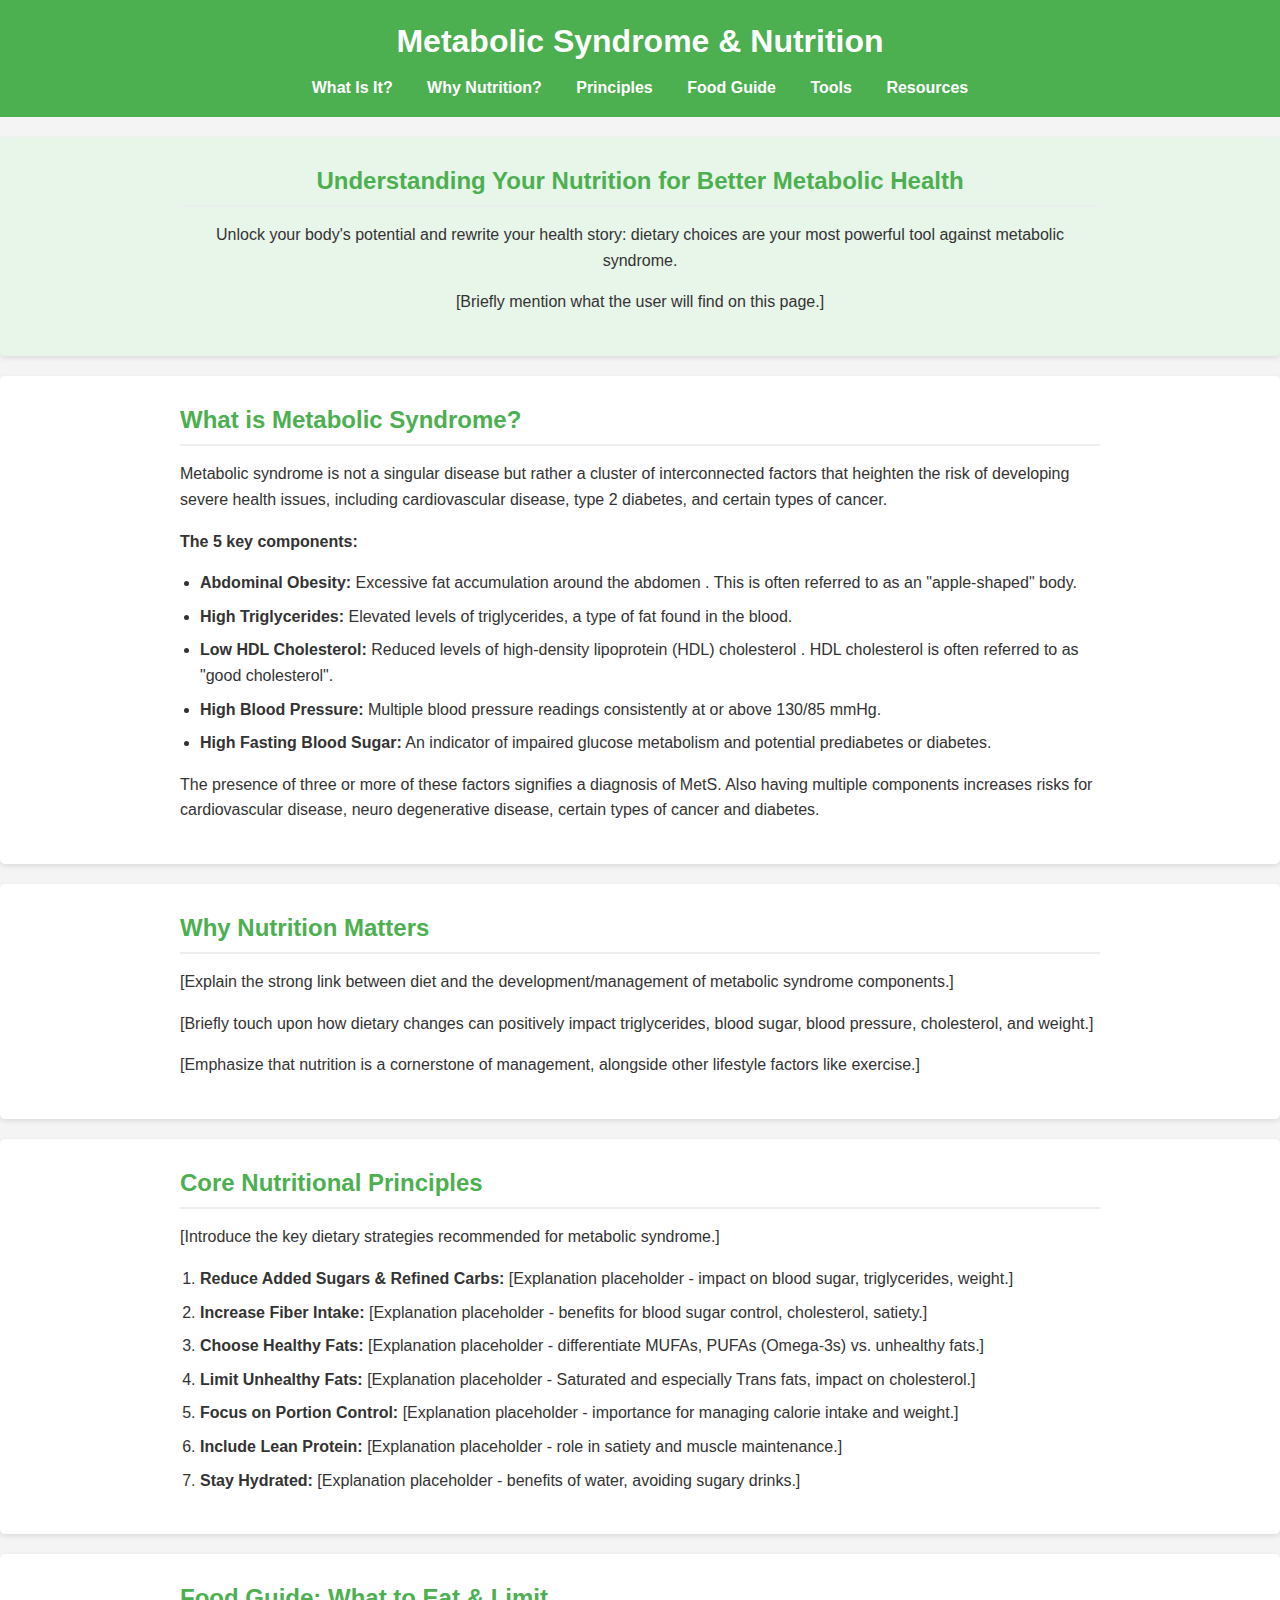
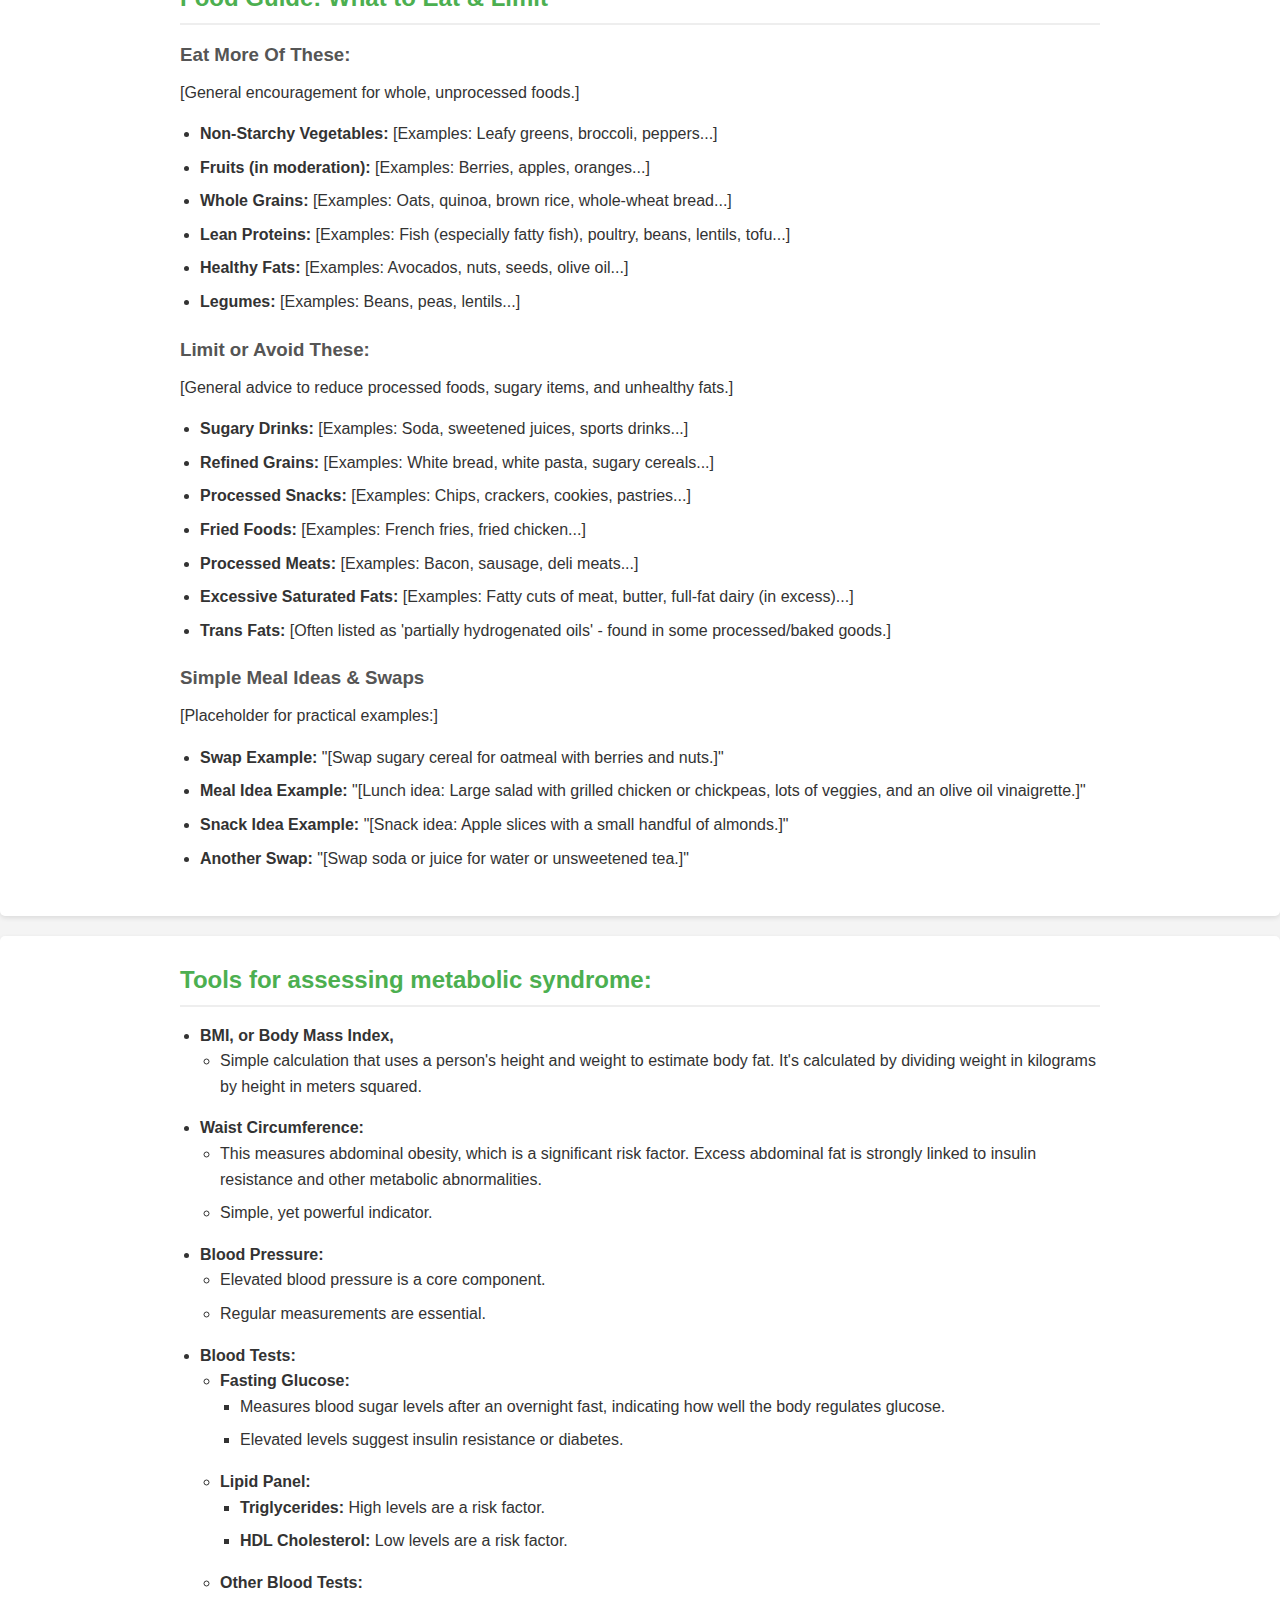
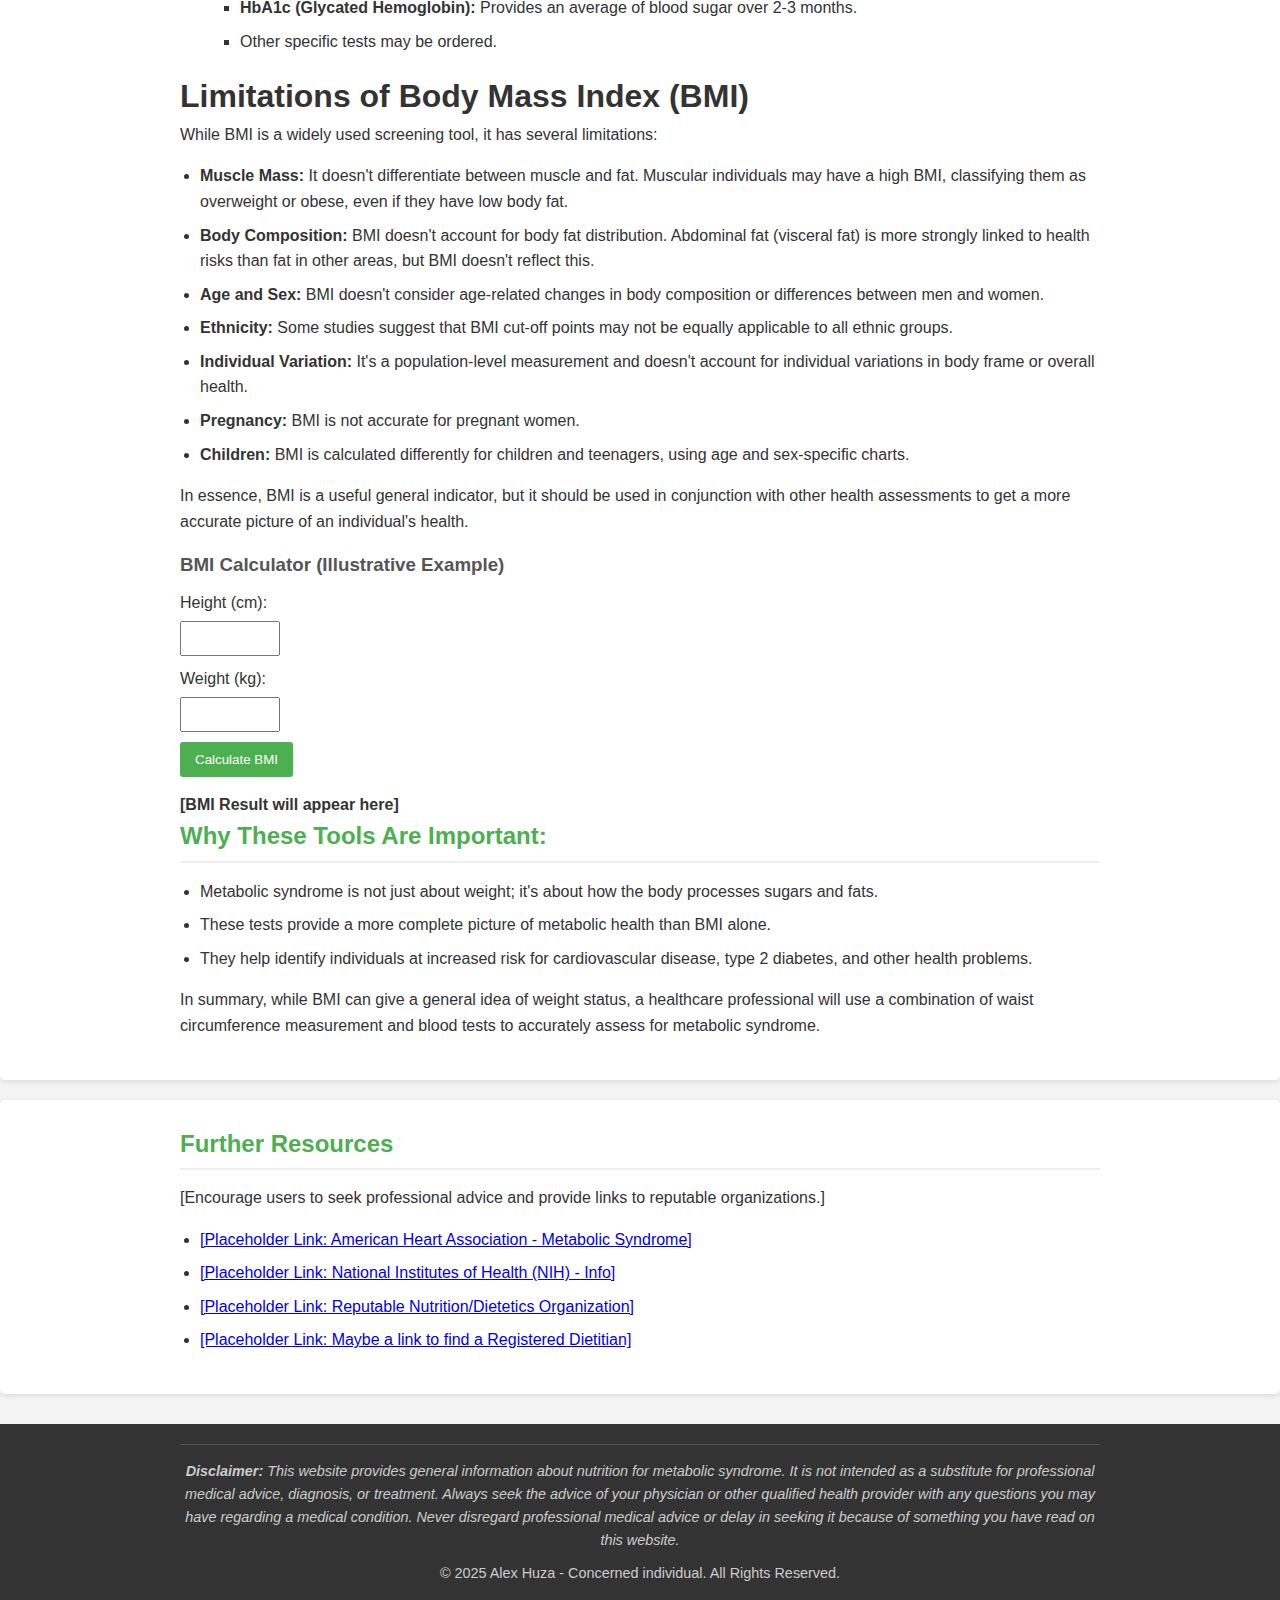
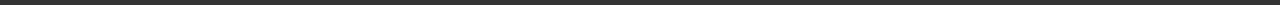
==== index.html @ 3af94a38 "Another try" ====
<!DOCTYPE html>
<html lang="en">
<head>
    <meta charset="UTF-8">
    <meta name="viewport" content="width=device-width, initial-scale=1.0">
    <title>Nutrition Guide for Metabolic Syndrome</title>
    <link rel="stylesheet" href="css/style.css">
    <!-- Consider adding Favicon links here -->
</head>
<body>

    <header>
        <div class="container">
            <h1 id="site-title">Metabolic Syndrome & Nutrition</h1>
            <nav class="main-nav">
                <ul>
                    <li><a href="#what-is-it">What Is It?</a></li>
                    <li><a href="#why-nutrition">Why Nutrition?</a></li>
                    <li><a href="#principles">Principles</a></li>
                    <li><a href="#food-guide">Food Guide</a></li>
                    <li><a href="#tools">Tools</a></li>
                    <li><a href="#resources">Resources</a></li>
                </ul>
            </nav>
        </div>
    </header>

    <main>
        <section id="hero" class="hero-section">
            <div class="container">
                <h2>Understanding Your Nutrition for Better Metabolic Health</h2>
                <p>Unlock your body's potential and rewrite your health story: dietary choices are your most powerful tool against metabolic syndrome.</p>
                <p>[Briefly mention what the user will find on this page.]</p>
            </div>
        </section>

        <section id="what-is-it">
            <div class="container">
                <h2>What is Metabolic Syndrome?</h2>
                <p>Metabolic syndrome is not a singular disease but rather a cluster of interconnected factors that heighten the risk of developing severe health issues, including cardiovascular disease, type 2 diabetes, and certain types of cancer.</p>
                <p><b>The 5 key components:</b></p>
                <ul>
                    <li><strong>Abdominal Obesity:</strong> Excessive fat accumulation around the abdomen . This is often referred to as an "apple-shaped" body.</li>
                    <li><strong>High Triglycerides:</strong> Elevated levels of triglycerides, a type of fat found in the blood.</li>
                    <li><strong>Low HDL Cholesterol:</strong> Reduced levels of high-density lipoprotein (HDL) cholesterol . HDL cholesterol is often referred to as "good cholesterol".</li>
                    <li><strong>High Blood Pressure:</strong> Multiple blood pressure readings consistently at or above 130/85 mmHg.</li>
                    <li><strong>High Fasting Blood Sugar:</strong> An indicator of impaired glucose metabolism and potential prediabetes or diabetes.</li>
                </ul>
                <p>The presence of three or more of these factors signifies a diagnosis of MetS. Also having multiple components increases risks for cardiovascular disease, neuro degenerative disease, certain types of cancer and diabetes.</p>
            </div>
        </section>

        <section id="why-nutrition">
            <div class="container">
                <h2>Why Nutrition Matters</h2>
                <p>[Explain the strong link between diet and the development/management of metabolic syndrome components.]</p>
                <p>[Briefly touch upon how dietary changes can positively impact triglycerides, blood sugar, blood pressure, cholesterol, and weight.]</p>
                <p>[Emphasize that nutrition is a cornerstone of management, alongside other lifestyle factors like exercise.]</p>
            </div>
        </section>

        <section id="principles">
            <div class="container">
                <h2>Core Nutritional Principles</h2>
                <p>[Introduce the key dietary strategies recommended for metabolic syndrome.]</p>
                <ol>
                    <li><strong>Reduce Added Sugars & Refined Carbs:</strong> [Explanation placeholder - impact on blood sugar, triglycerides, weight.]</li>
                    <li><strong>Increase Fiber Intake:</strong> [Explanation placeholder - benefits for blood sugar control, cholesterol, satiety.]</li>
                    <li><strong>Choose Healthy Fats:</strong> [Explanation placeholder - differentiate MUFAs, PUFAs (Omega-3s) vs. unhealthy fats.]</li>
                    <li><strong>Limit Unhealthy Fats:</strong> [Explanation placeholder - Saturated and especially Trans fats, impact on cholesterol.]</li>
                    <li><strong>Focus on Portion Control:</strong> [Explanation placeholder - importance for managing calorie intake and weight.]</li>
                    <li><strong>Include Lean Protein:</strong> [Explanation placeholder - role in satiety and muscle maintenance.]</li>
                    <li><strong>Stay Hydrated:</strong> [Explanation placeholder - benefits of water, avoiding sugary drinks.]</li>
                </ol>
            </div>
        </section>

        <section id="food-guide">
            <div class="container">
                <h2>Food Guide: What to Eat & Limit</h2>

                <article class="food-category">
                    <h3>Eat More Of These:</h3>
                    <p>[General encouragement for whole, unprocessed foods.]</p>
                    <ul>
                        <li><strong>Non-Starchy Vegetables:</strong> [Examples: Leafy greens, broccoli, peppers...]</li>
                        <li><strong>Fruits (in moderation):</strong> [Examples: Berries, apples, oranges...]</li>
                        <li><strong>Whole Grains:</strong> [Examples: Oats, quinoa, brown rice, whole-wheat bread...]</li>
                        <li><strong>Lean Proteins:</strong> [Examples: Fish (especially fatty fish), poultry, beans, lentils, tofu...]</li>
                        <li><strong>Healthy Fats:</strong> [Examples: Avocados, nuts, seeds, olive oil...]</li>
                        <li><strong>Legumes:</strong> [Examples: Beans, peas, lentils...]</li>
                    </ul>
                </article>

                <article class="food-category">
                    <h3>Limit or Avoid These:</h3>
                    <p>[General advice to reduce processed foods, sugary items, and unhealthy fats.]</p>
                    <ul>
                        <li><strong>Sugary Drinks:</strong> [Examples: Soda, sweetened juices, sports drinks...]</li>
                        <li><strong>Refined Grains:</strong> [Examples: White bread, white pasta, sugary cereals...]</li>
                        <li><strong>Processed Snacks:</strong> [Examples: Chips, crackers, cookies, pastries...]</li>
                        <li><strong>Fried Foods:</strong> [Examples: French fries, fried chicken...]</li>
                        <li><strong>Processed Meats:</strong> [Examples: Bacon, sausage, deli meats...]</li>
                        <li><strong>Excessive Saturated Fats:</strong> [Examples: Fatty cuts of meat, butter, full-fat dairy (in excess)...]</li>
                        <li><strong>Trans Fats:</strong> [Often listed as 'partially hydrogenated oils' - found in some processed/baked goods.]</li>
                    </ul>
                </article>

                <article class="meal-ideas">
                    <h3>Simple Meal Ideas & Swaps</h3>
                    <p>[Placeholder for practical examples:]</p>
                    <ul>
                        <li><strong>Swap Example:</strong> "[Swap sugary cereal for oatmeal with berries and nuts.]"</li>
                        <li><strong>Meal Idea Example:</strong> "[Lunch idea: Large salad with grilled chicken or chickpeas, lots of veggies, and an olive oil vinaigrette.]"</li>
                        <li><strong>Snack Idea Example:</strong> "[Snack idea: Apple slices with a small handful of almonds.]"</li>
                        <li><strong>Another Swap:</strong> "[Swap soda or juice for water or unsweetened tea.]"</li>
                    </ul>
                </article>
            </div>
        </section>

        <section id="tools">
            <div class="container">
                <h2>Tools for assessing metabolic syndrome:</h2>
                <ul>
                    <p>
                        <li><strong>BMI, or Body Mass Index,</strong> 
                            <ul>
                                <li>Simple calculation that uses a person's height and weight to estimate body fat. It's calculated by dividing weight in kilograms by height in meters squared.</li>
                            </ul>
                        </li>
                    </p>

                    <li>
                      <strong>Waist Circumference:</strong>
                      <ul>
                        <li>This measures abdominal obesity, which is a significant risk factor. Excess abdominal fat is strongly linked to insulin resistance and other metabolic abnormalities.</li>
                        <li>Simple, yet powerful indicator.</li>
                      </ul>
                    </li>
                    <li>
                      <strong>Blood Pressure:</strong>
                      <ul>
                        <li>Elevated blood pressure is a core component.</li>
                        <li>Regular measurements are essential.</li>
                      </ul>
                    </li>
                    <li>
                      <strong>Blood Tests:</strong>
                      <ul>
                        <li>
                          <strong>Fasting Glucose:</strong>
                          <ul>
                            <li>Measures blood sugar levels after an overnight fast, indicating how well the body regulates glucose.</li>
                            <li>Elevated levels suggest insulin resistance or diabetes.</li>
                          </ul>
                        </li>
                        <li>
                          <strong>Lipid Panel:</strong>
                          <ul>
                            <li><strong>Triglycerides:</strong> High levels are a risk factor.</li>
                            <li><strong>HDL Cholesterol:</strong> Low levels are a risk factor.</li>
                          </ul>
                        </li>
                        <li>
                            <strong>Other Blood Tests:</strong>
                            <ul>
                                <li><strong>HbA1c (Glycated Hemoglobin):</strong> Provides an average of blood sugar over 2-3 months.</li>
                                <li>Other specific tests may be ordered.</li>
                            </ul>
                        </li>
                      </ul>
                    </li>
                  </ul>
                
                
                <h1>Limitations of Body Mass Index (BMI)</h1>

                    <p>While BMI is a widely used screening tool, it has several limitations:</p>

                    <ul>
                        <li><strong>Muscle Mass:</strong> It doesn't differentiate between muscle and fat. Muscular individuals may have a high BMI, classifying them as overweight or obese, even if they have low body fat.</li>
                        <li><strong>Body Composition:</strong> BMI doesn't account for body fat distribution. Abdominal fat (visceral fat) is more strongly linked to health risks than fat in other areas, but BMI doesn't reflect this.</li>
                        <li><strong>Age and Sex:</strong> BMI doesn't consider age-related changes in body composition or differences between men and women.</li>
                        <li><strong>Ethnicity:</strong> Some studies suggest that BMI cut-off points may not be equally applicable to all ethnic groups.</li>
                        <li><strong>Individual Variation:</strong> It's a population-level measurement and doesn't account for individual variations in body frame or overall health.</li>
                        <li><strong>Pregnancy:</strong> BMI is not accurate for pregnant women.</li>
                        <li><strong>Children:</strong> BMI is calculated differently for children and teenagers, using age and sex-specific charts.</li>
                    </ul>

                    <p>In essence, BMI is a useful general indicator, but it should be used in conjunction with other health assessments to get a more accurate picture of an individual's health.</p>

                <div class="tool-item">
                    <h3>BMI Calculator (Illustrative Example)</h3>
                    
                    <form id="bmi-form">
                        <div>
                            <label for="height">Height (cm):</label>
                            <input type="number" id="height" name="height" required>
                        </div>
                        <div>
                            <label for="weight">Weight (kg):</label>
                            <input type="number" id="weight" name="weight" required>
                        </div>
                        <button type="submit">Calculate BMI</button>
                    </form>
                    <div id="bmi-result">
                        [BMI Result will appear here]
                    </div>
                </div>
                <!-- Add placeholders for other tools like accordions or quizzes if planned -->
                <h2>Why These Tools Are Important:</h2>

                <p>
                    <ul>
                        <li>Metabolic syndrome is not just about weight; it's about how the body processes sugars and fats.</li>
                        <li>These tests provide a more complete picture of metabolic health than BMI alone.</li>
                        <li>They help identify individuals at increased risk for cardiovascular disease, type 2 diabetes, and other health problems.</li>
                    </ul>
                </p>
                              
                <p>In summary, while BMI can give a general idea of weight status, a healthcare professional will use a combination of waist circumference measurement and blood tests to accurately assess for metabolic syndrome.</p>
                
            </div>
        </section>

        <section id="resources">
            <div class="container">
                <h2>Further Resources</h2>
                <p>[Encourage users to seek professional advice and provide links to reputable organizations.]</p>
                <ul>
                    <li><a href="#" target="_blank" rel="noopener noreferrer">[Placeholder Link: American Heart Association - Metabolic Syndrome]</a></li>
                    <li><a href="#" target="_blank" rel="noopener noreferrer">[Placeholder Link: National Institutes of Health (NIH) - Info]</a></li>
                    <li><a href="#" target="_blank" rel="noopener noreferrer">[Placeholder Link: Reputable Nutrition/Dietetics Organization]</a></li>
                    <li><a href="#" target="_blank" rel="noopener noreferrer">[Placeholder Link: Maybe a link to find a Registered Dietitian]</a></li>
                </ul>
            </div>
        </section>

    </main>

    <footer>
        <div class="container">
            <p class="disclaimer">
                <strong>Disclaimer:</strong> This website provides general information about nutrition for metabolic syndrome. It is not intended as a substitute for professional medical advice, diagnosis, or treatment. Always seek the advice of your physician or other qualified health provider with any questions you may have regarding a medical condition. Never disregard professional medical advice or delay in seeking it because of something you have read on this website.
            </p>
            <p class="copyright">
                © 2025 Alex Huza - Concerned individual. All Rights Reserved.
            </p>
        </div>
    </footer>

    <script src="js/script.js"></script>
</body>
</html>
---- css/style.css ----
/* --- CSS Reset (Optional but Recommended) --- */
/* Consider adding a more robust reset or normalize.css */
* {
    margin: 0;
    padding: 0;
    box-sizing: border-box;
}

/* --- Basic Body Styles --- */
body {
    font-family: sans-serif; /* Replace with desired font */
    line-height: 1.6;
    color: #333; /* Base text color */
    background-color: #f4f4f4; /* Light background */
}

.container {
    max-width: 960px; /* Adjust as needed */
    margin: 0 auto;
    padding: 0 20px;
}

/* --- Header & Navigation --- */
header {
    background-color: #4CAF50; /* Example green */
    color: #fff;
    padding: 1rem 0;
    margin-bottom: 20px;
}

#site-title {
    text-align: center;
    margin-bottom: 0.5rem;
    /* Add more styling */
}

.main-nav ul {
    list-style: none;
    text-align: center;
}

.main-nav li {
    display: inline-block; /* Or use Flexbox/Grid */
    margin: 0 15px;
}

.main-nav a {
    color: #fff;
    text-decoration: none;
    font-weight: bold;
    /* Add hover/focus styles */
}

.main-nav a:hover,
.main-nav a:focus {
    text-decoration: underline;
}


/* --- Main Content Sections --- */
main section {
    background-color: #fff; /* White background for content cards */
    margin-bottom: 20px;
    padding: 25px;
    border-radius: 5px; /* Soften corners */
    box-shadow: 0 2px 5px rgba(0,0,0,0.1); /* Subtle shadow */
}

main h2 {
    color: #4CAF50; /* Match header color */
    margin-bottom: 15px;
    border-bottom: 2px solid #eee; /* Subtle separator */
    padding-bottom: 5px;
}

main h3 {
    color: #555;
    margin-top: 15px;
    margin-bottom: 10px;
}

main p {
    margin-bottom: 1em;
}

main ul, main ol {
    margin-left: 20px; /* Indent lists */
    margin-bottom: 1em;
}

main li {
    margin-bottom: 0.5em;
}

/* --- Specific Section Styles (Placeholders) --- */
.hero-section {
    /* Specific styles for the intro section if needed */
    background-color: #e8f5e9; /* Lighter green */
    text-align: center;
}

#food-guide .food-category,
#food-guide .meal-ideas {
    margin-bottom: 20px;
    /* Maybe add borders or slightly different backgrounds */
}

/* --- Tools Section (Example BMI Calc) --- */
#tools form div {
    margin-bottom: 10px;
}

#tools label {
    display: block;
    margin-bottom: 5px;
}

#tools input[type="number"] {
    padding: 8px;
    width: 100px; /* Adjust as needed */
    margin-right: 10px;
}

#tools button {
    padding: 10px 15px;
    background-color: #4CAF50;
    color: white;
    border: none;
    border-radius: 3px;
    cursor: pointer;
}

#tools button:hover {
    background-color: #45a049;
}

#bmi-result {
    margin-top: 15px;
    font-weight: bold;
    min-height: 1.5em; /* Prevent layout jump */
}


/* --- Footer --- */
footer {
    background-color: #333;
    color: #ccc;
    padding: 20px 0;
    margin-top: 30px;
    font-size: 0.9em;
}

footer .container {
    text-align: center;
}

footer .disclaimer {
    font-style: italic;
    margin-bottom: 10px;
    border-top: 1px solid #555;
    padding-top: 15px;
}

footer .copyright {
    margin-top: 10px;
}

/* --- Accessibility --- */
a:focus, button:focus {
    outline: 2px solid #0056b3; /* Example focus style */
    outline-offset: 2px;
}

/* --- Responsiveness (Placeholders) --- */
@media (max-width: 768px) {
    /* Styles for tablets */
    .main-nav li {
        /* Maybe display block for vertical nav */
    }
}

@media (max-width: 480px) {
    /* Styles for mobile phones */
    body {
        font-size: 14px; /* Adjust base font size */
    }
    .container {
        padding: 0 10px;
    }
    header, main section, footer {
        padding: 15px;
    }
    /* Adjust layout further */
}
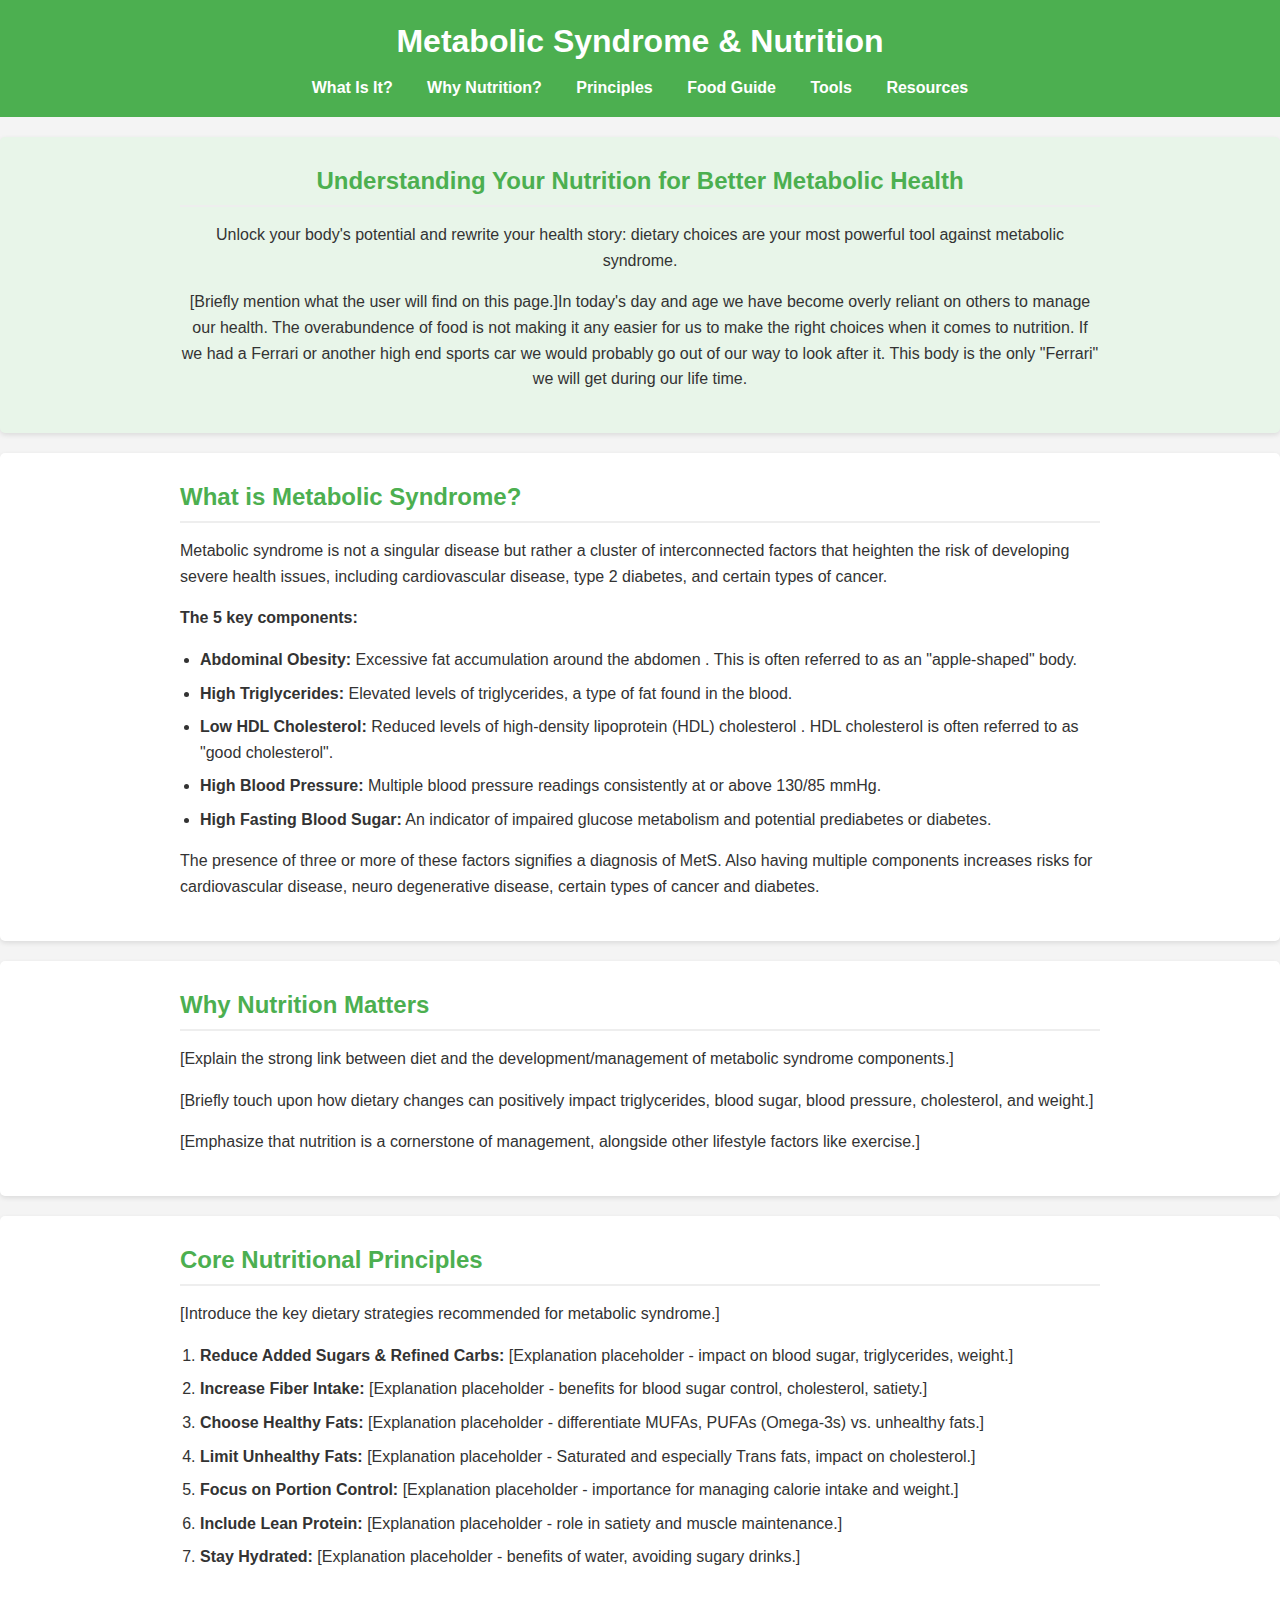
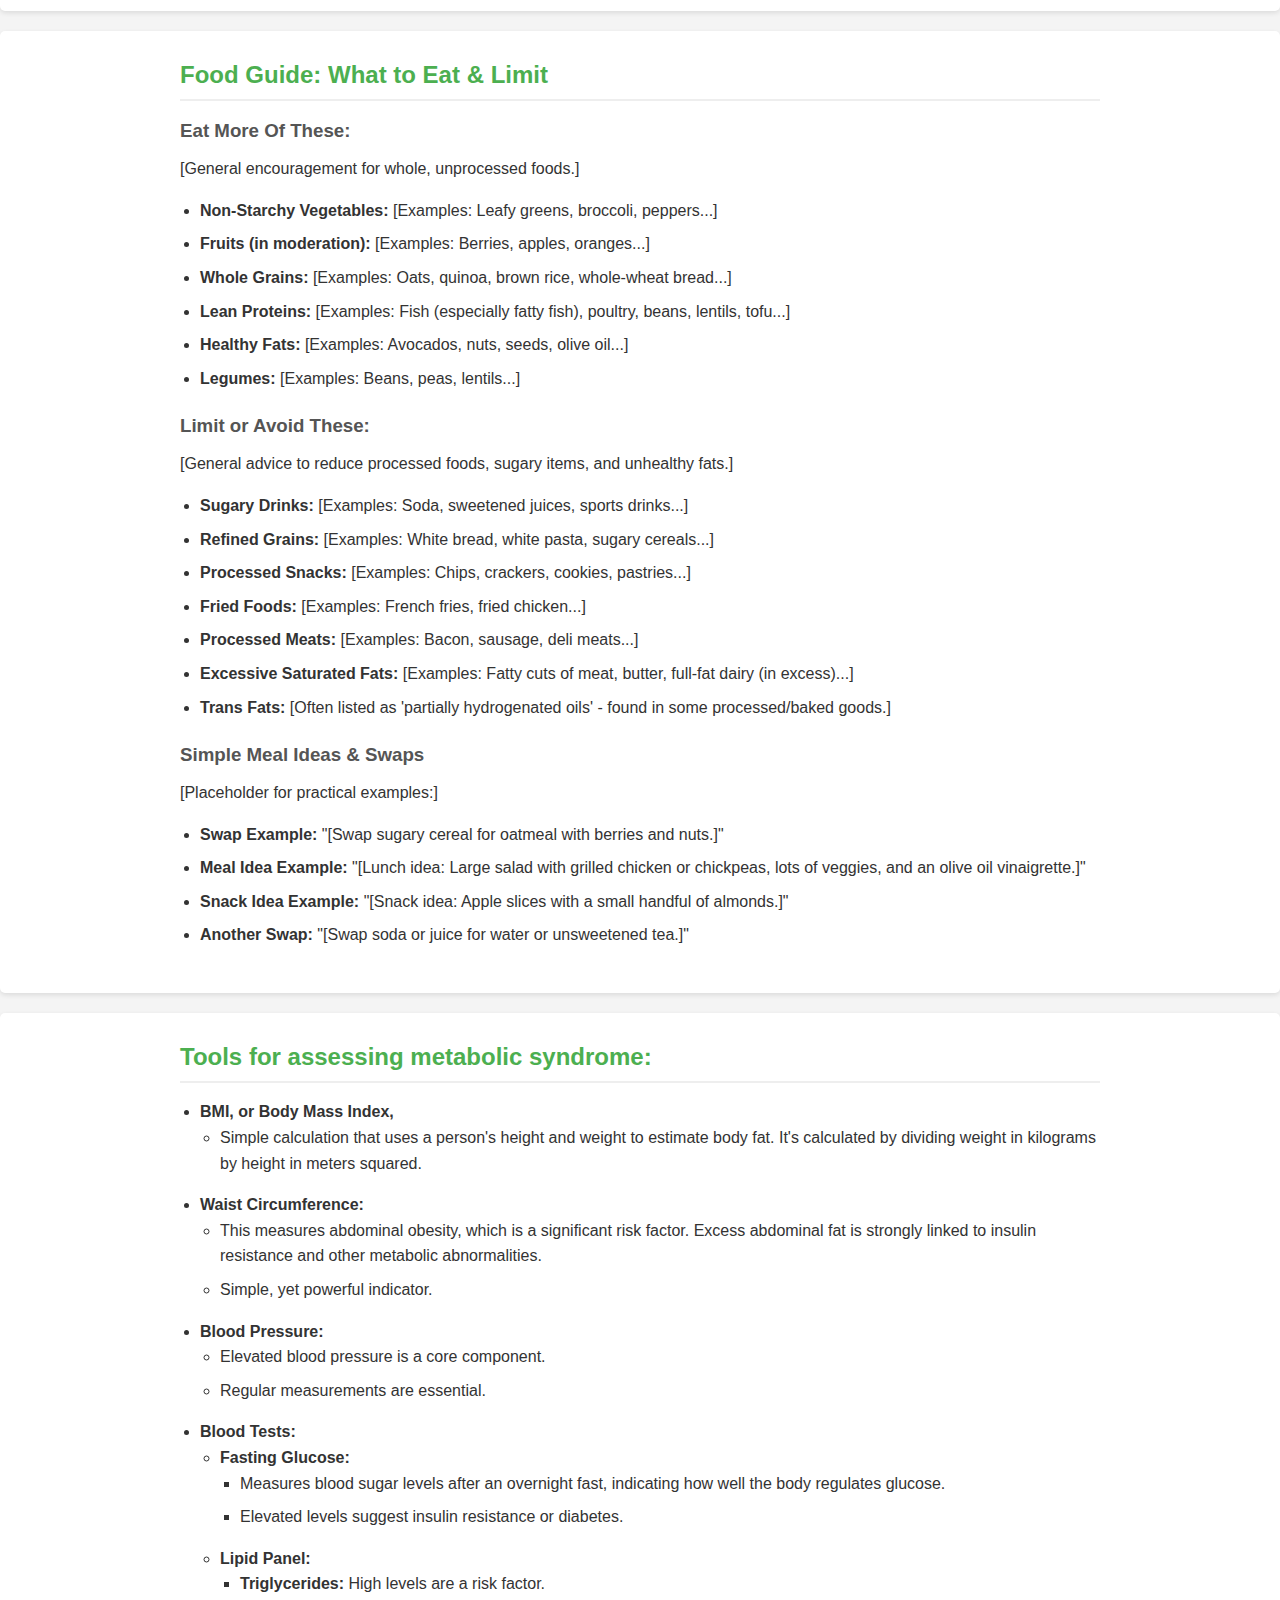
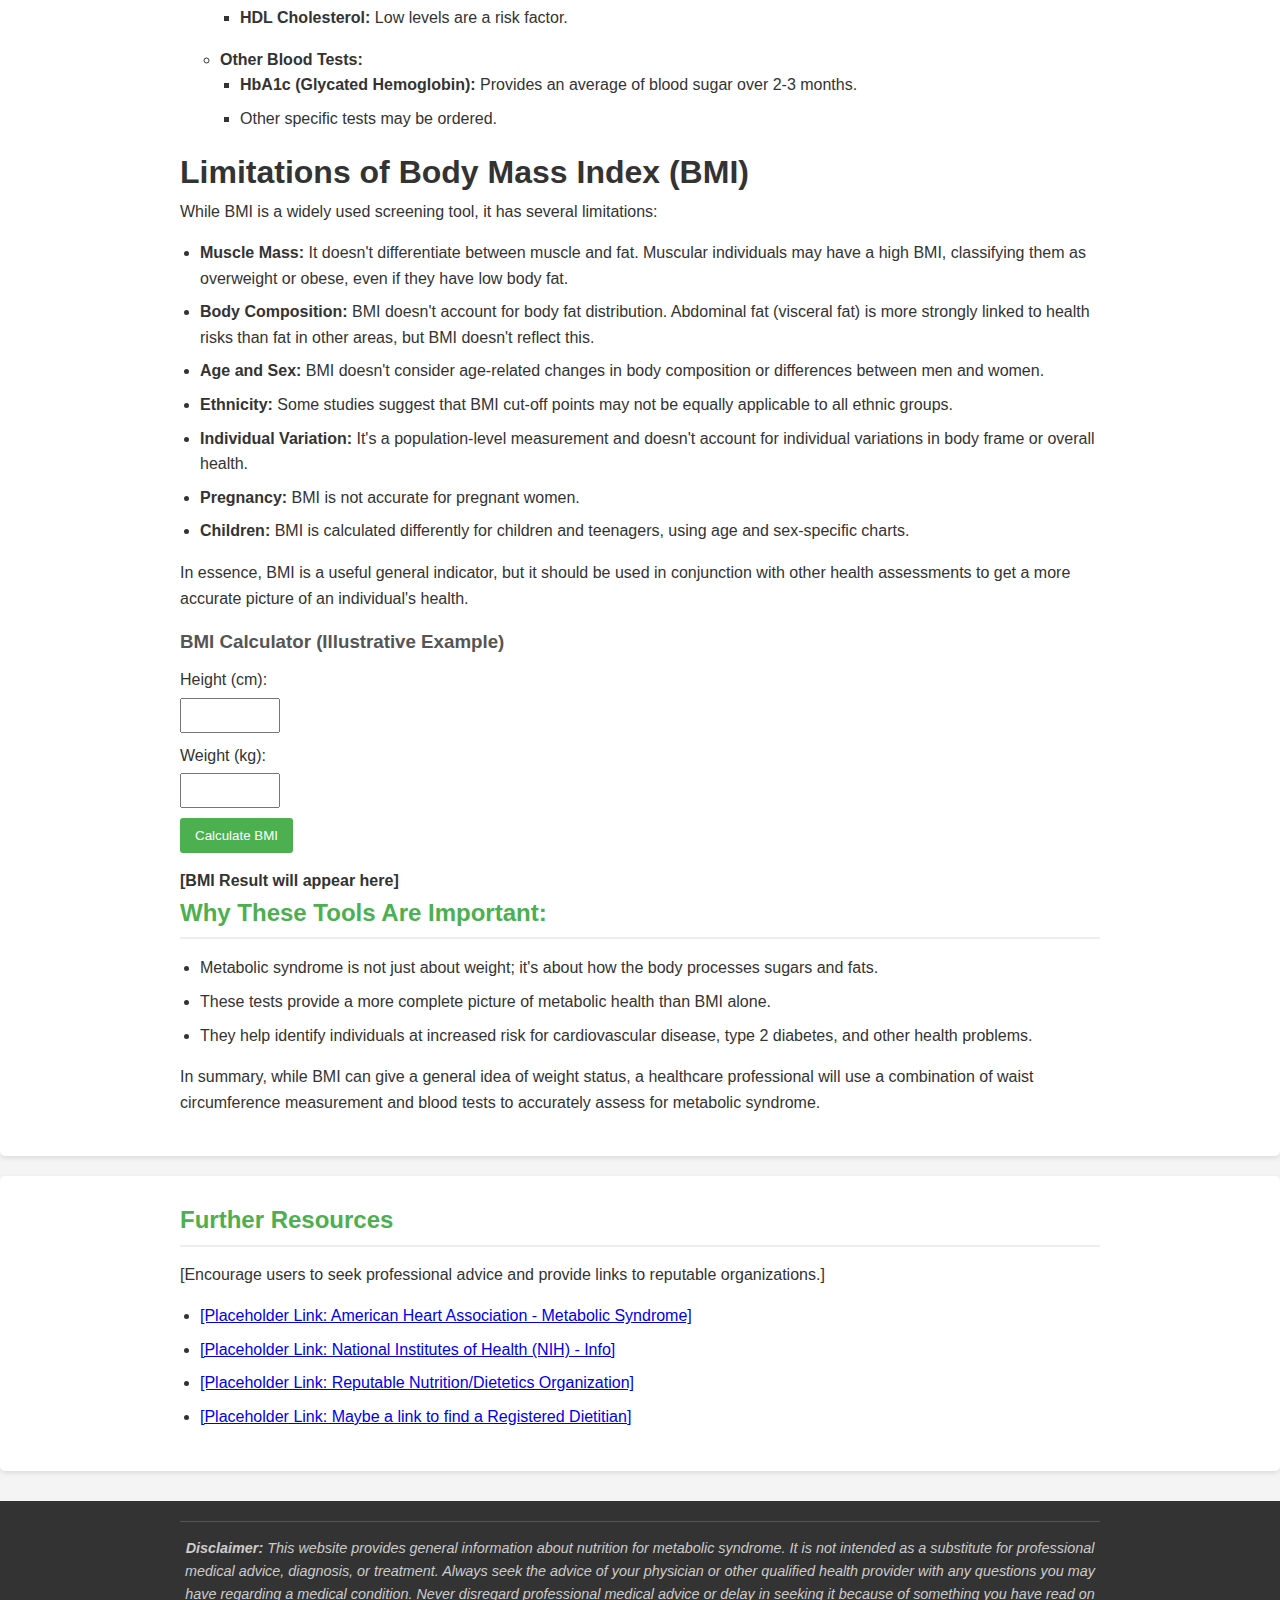
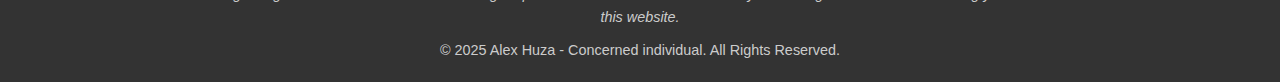
==== commit eadcf043: "Page description" ====
--- a/index.html
+++ b/index.html
@@ -30,7 +30,7 @@
             <div class="container">
                 <h2>Understanding Your Nutrition for Better Metabolic Health</h2>
                 <p>Unlock your body's potential and rewrite your health story: dietary choices are your most powerful tool against metabolic syndrome.</p>
-                <p>[Briefly mention what the user will find on this page.]</p>
+                <p>[Briefly mention what the user will find on this page.]In today's day and age we have become overly reliant on others to manage our health. The overabundence of food is not making it any easier for us to make the right choices when it comes to nutrition. If we had a Ferrari or another high end sports car we would probably go out of our way to look after it. This body is the only "Ferrari" we will get during our life time.</p>
             </div>
         </section>
 
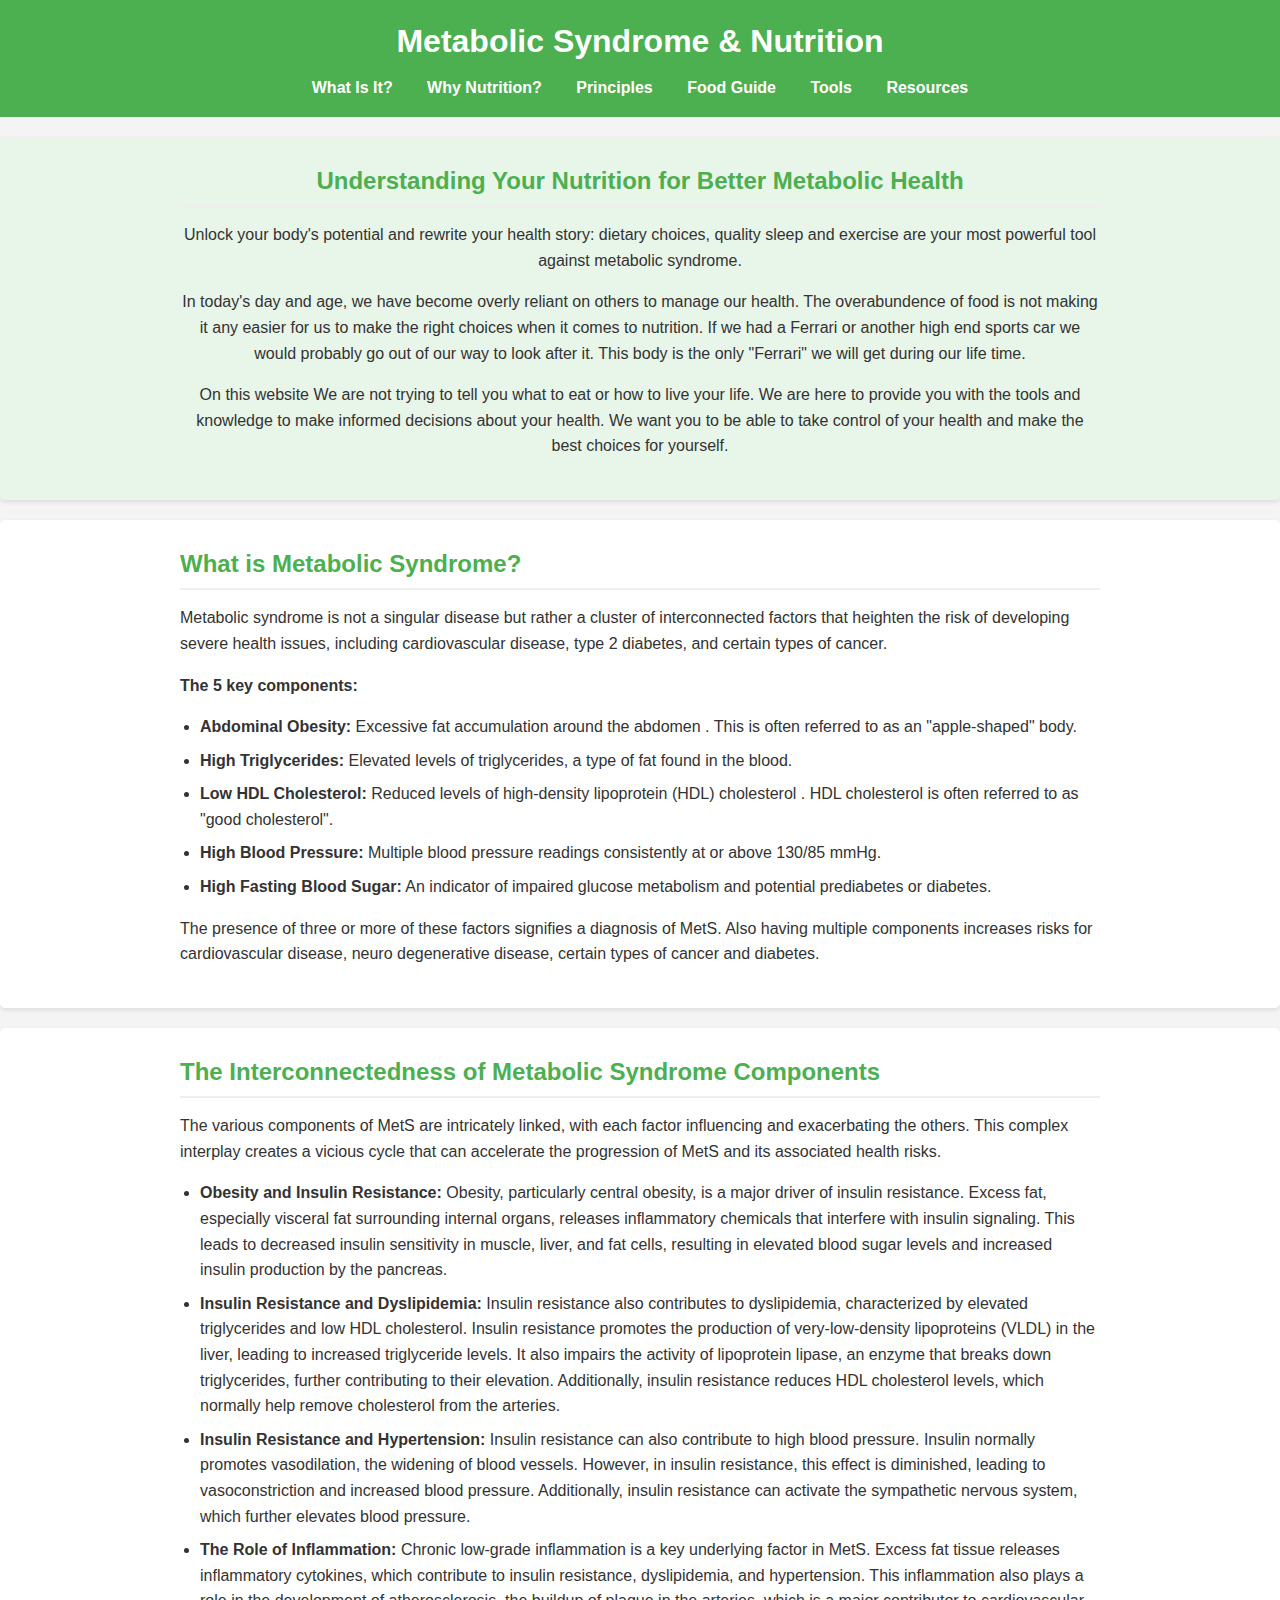
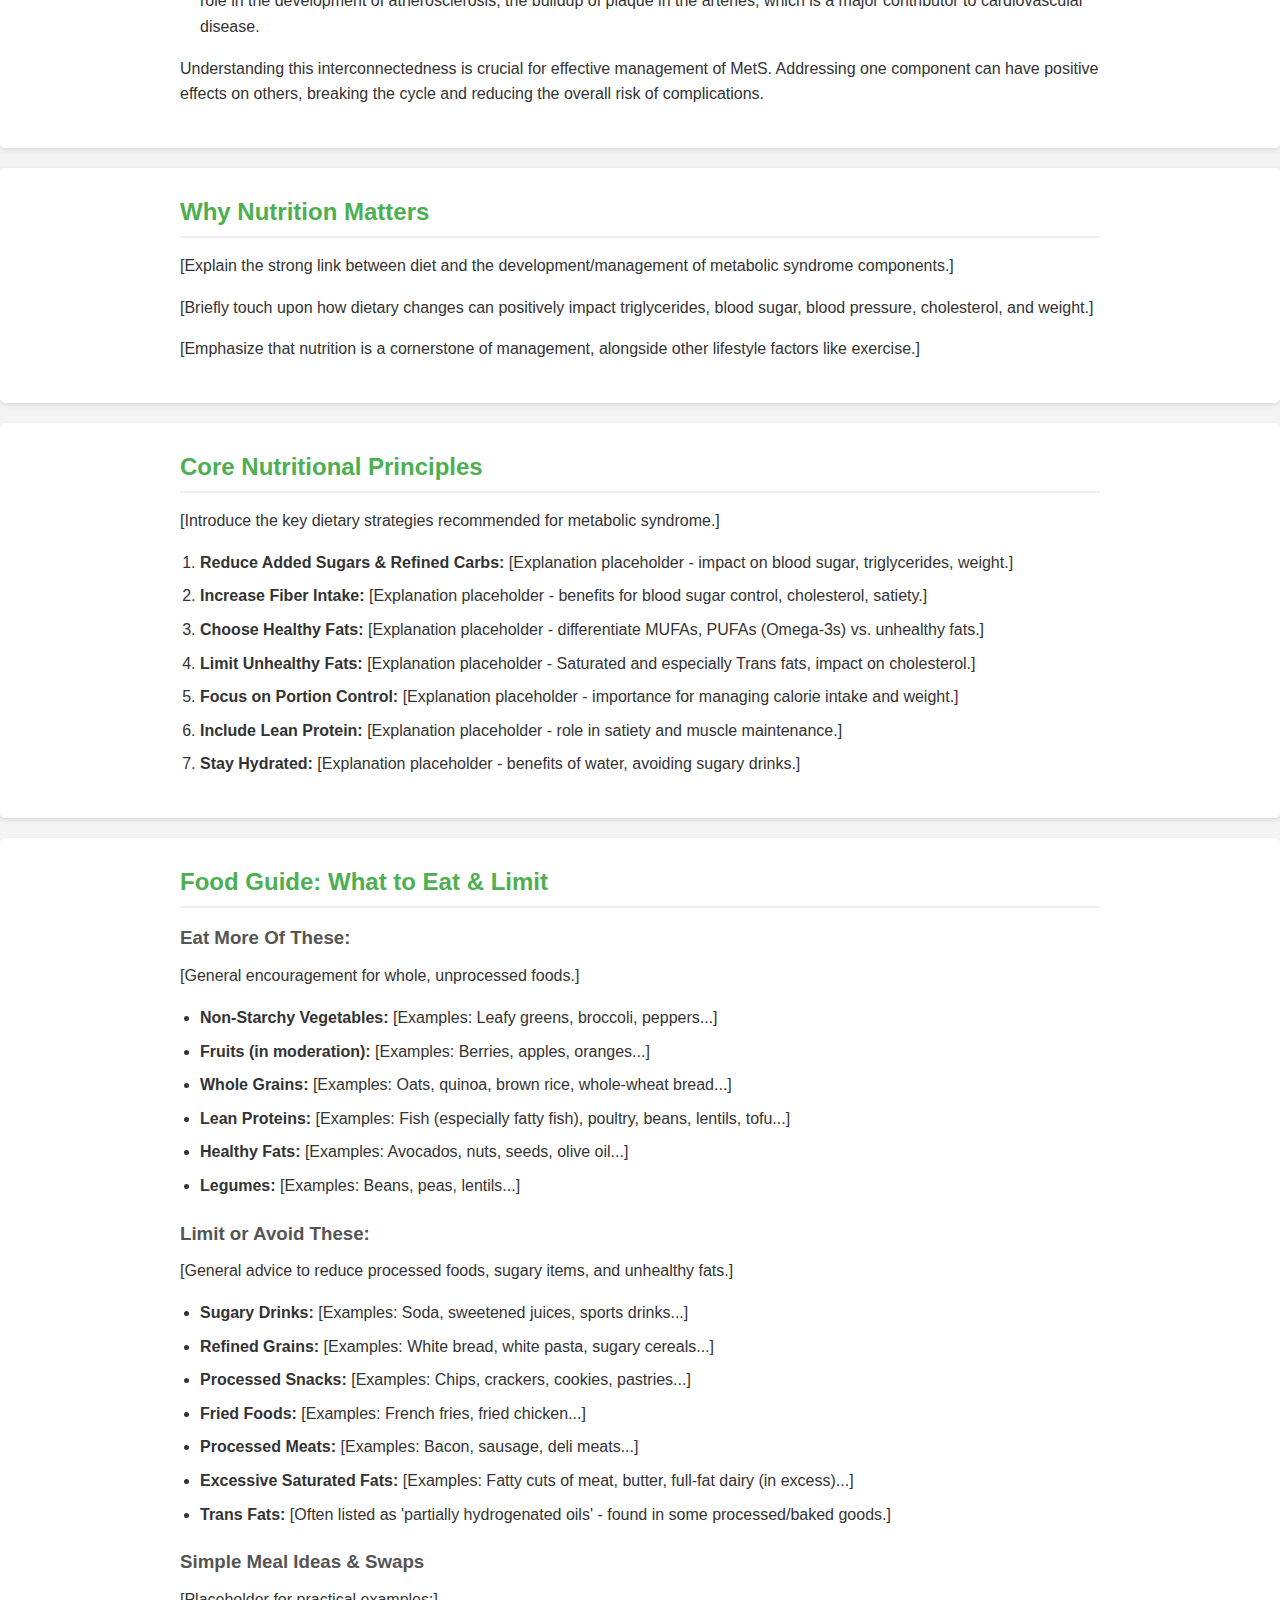
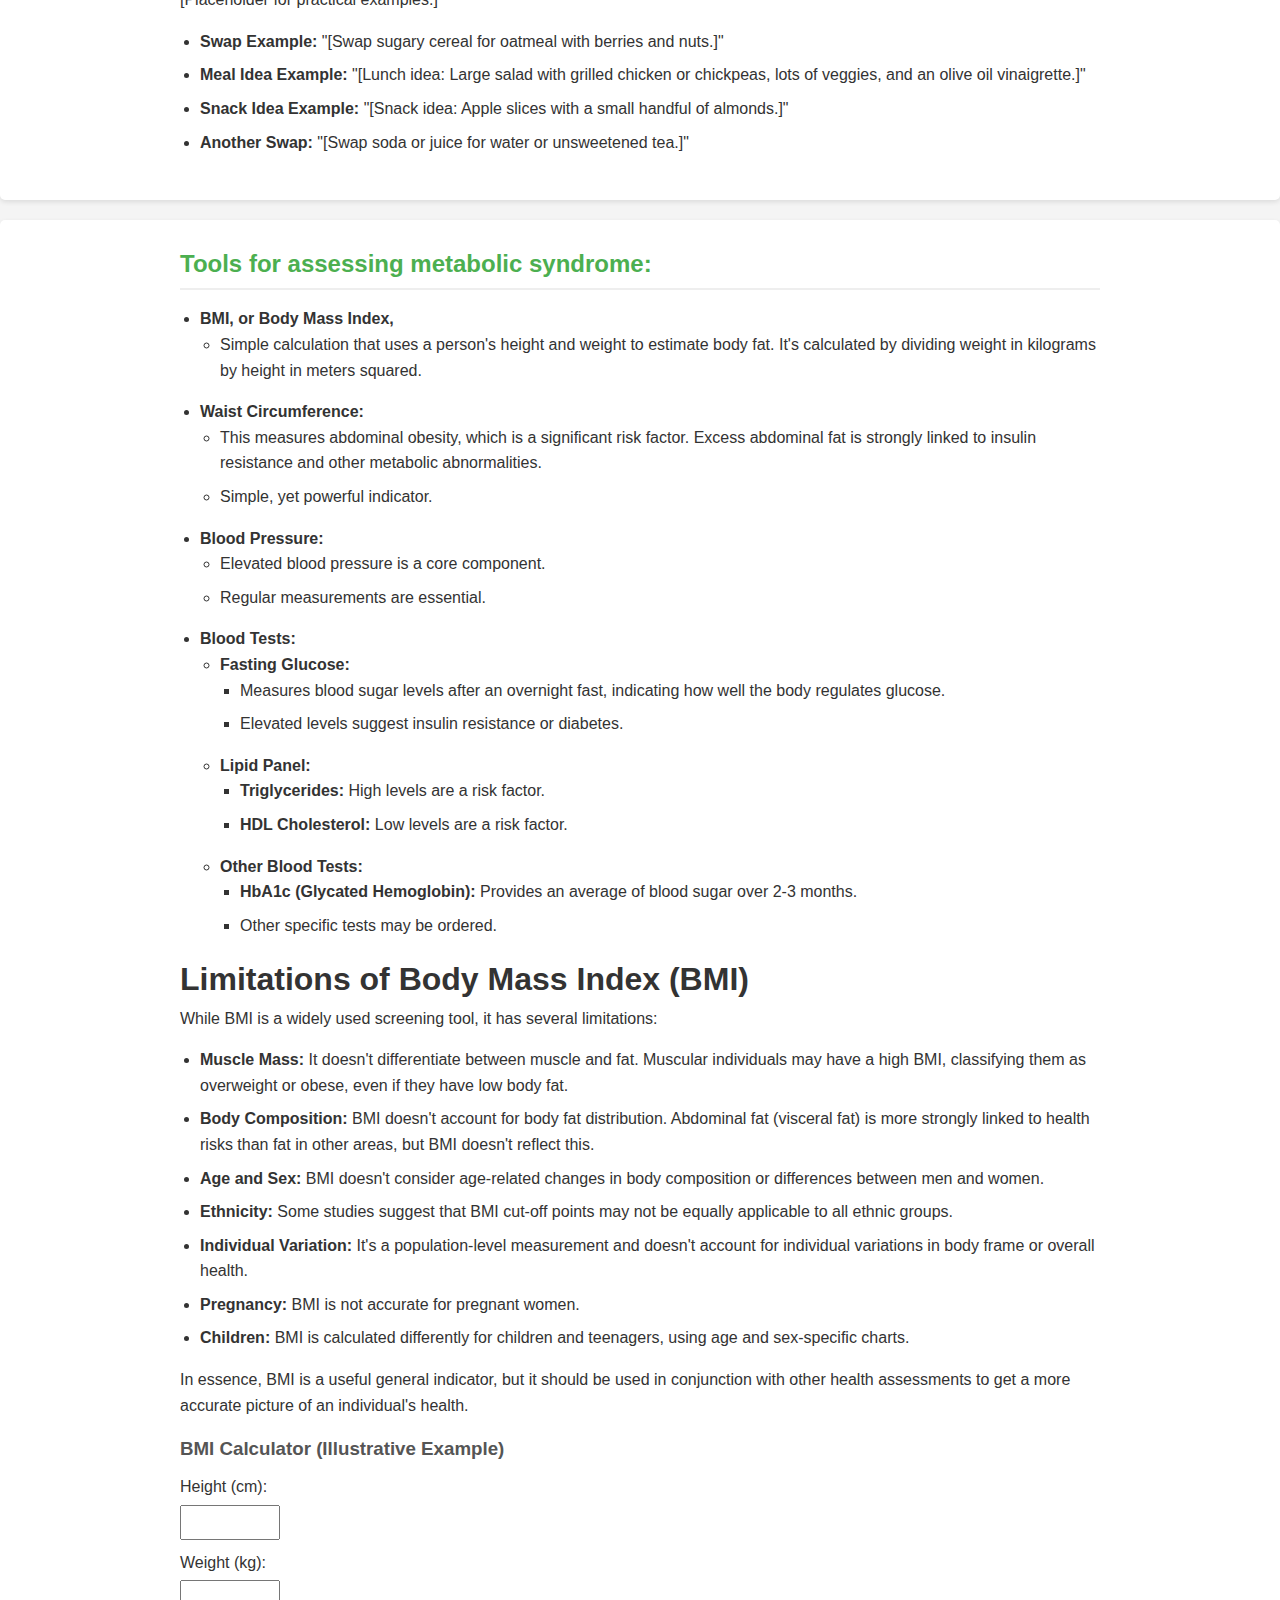
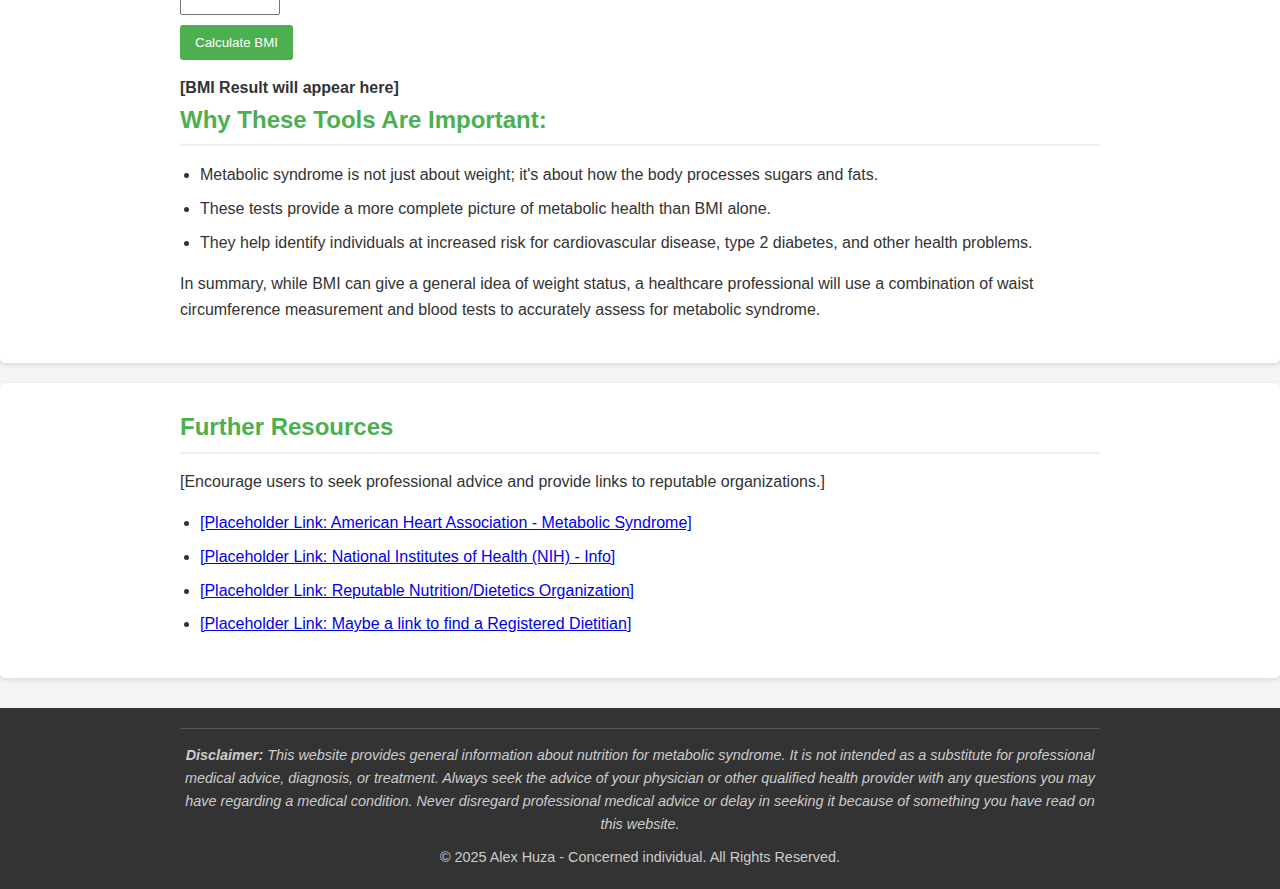
==== commit 2777a045: "Added Interconnectedness section" ====
--- a/index.html
+++ b/index.html
@@ -29,8 +29,9 @@
         <section id="hero" class="hero-section">
             <div class="container">
                 <h2>Understanding Your Nutrition for Better Metabolic Health</h2>
-                <p>Unlock your body's potential and rewrite your health story: dietary choices are your most powerful tool against metabolic syndrome.</p>
-                <p>[Briefly mention what the user will find on this page.]In today's day and age we have become overly reliant on others to manage our health. The overabundence of food is not making it any easier for us to make the right choices when it comes to nutrition. If we had a Ferrari or another high end sports car we would probably go out of our way to look after it. This body is the only "Ferrari" we will get during our life time.</p>
+                <p>Unlock your body's potential and rewrite your health story: dietary choices, quality sleep and exercise are your most powerful tool against metabolic syndrome.</p>
+                <p>In today's day and age, we have become overly reliant on others to manage our health. The overabundence of food is not making it any easier for us to make the right choices when it comes to nutrition. If we had a Ferrari or another high end sports car we would probably go out of our way to look after it. This body is the only "Ferrari" we will get during our life time.</p>
+                <p>On this website We are not trying to tell you what to eat or how to live your life. We are here to provide you with the tools and knowledge to make informed decisions about your health. We want you to be able to take control of your health and make the best choices for yourself.</p>
             </div>
         </section>
 
@@ -47,6 +48,20 @@
                     <li><strong>High Fasting Blood Sugar:</strong> An indicator of impaired glucose metabolism and potential prediabetes or diabetes.</li>
                 </ul>
                 <p>The presence of three or more of these factors signifies a diagnosis of MetS. Also having multiple components increases risks for cardiovascular disease, neuro degenerative disease, certain types of cancer and diabetes.</p>
+            </div>
+        </section>
+
+        <section id="Interconnectedness">
+            <div class="container">
+                <h2>The Interconnectedness of Metabolic Syndrome Components</h2>
+                <p>The various components of MetS are intricately linked, with each factor influencing and exacerbating the others. This complex interplay creates a vicious cycle that can accelerate the progression of MetS and its associated health risks.</p>
+                <ul>
+                    <li><strong>Obesity and Insulin Resistance:</strong> Obesity, particularly central obesity, is a major driver of insulin resistance. Excess fat, especially visceral fat surrounding internal organs, releases inflammatory chemicals that interfere with insulin signaling. This leads to decreased insulin sensitivity in muscle, liver, and fat cells, resulting in elevated blood sugar levels and increased insulin production by the pancreas.</li>
+                    <li><strong>Insulin Resistance and Dyslipidemia:</strong> Insulin resistance also contributes to dyslipidemia, characterized by elevated triglycerides and low HDL cholesterol. Insulin resistance promotes the production of very-low-density lipoproteins (VLDL) in the liver, leading to increased triglyceride levels. It also impairs the activity of lipoprotein lipase, an enzyme that breaks down triglycerides, further contributing to their elevation. Additionally, insulin resistance reduces HDL cholesterol levels, which normally help remove cholesterol from the arteries.</li>
+                    <li><strong>Insulin Resistance and Hypertension:</strong> Insulin resistance can also contribute to high blood pressure. Insulin normally promotes vasodilation, the widening of blood vessels. However, in insulin resistance, this effect is diminished, leading to vasoconstriction and increased blood pressure. Additionally, insulin resistance can activate the sympathetic nervous system, which further elevates blood pressure.</li>
+                    <li><strong>The Role of Inflammation:</strong> Chronic low-grade inflammation is a key underlying factor in MetS. Excess fat tissue releases inflammatory cytokines, which contribute to insulin resistance, dyslipidemia, and hypertension. This inflammation also plays a role in the development of atherosclerosis, the buildup of plaque in the arteries, which is a major contributor to cardiovascular disease.</li>
+                </ul>
+                <p>Understanding this interconnectedness is crucial for effective management of MetS. Addressing one component can have positive effects on others, breaking the cycle and reducing the overall risk of complications.</p>
             </div>
         </section>
 
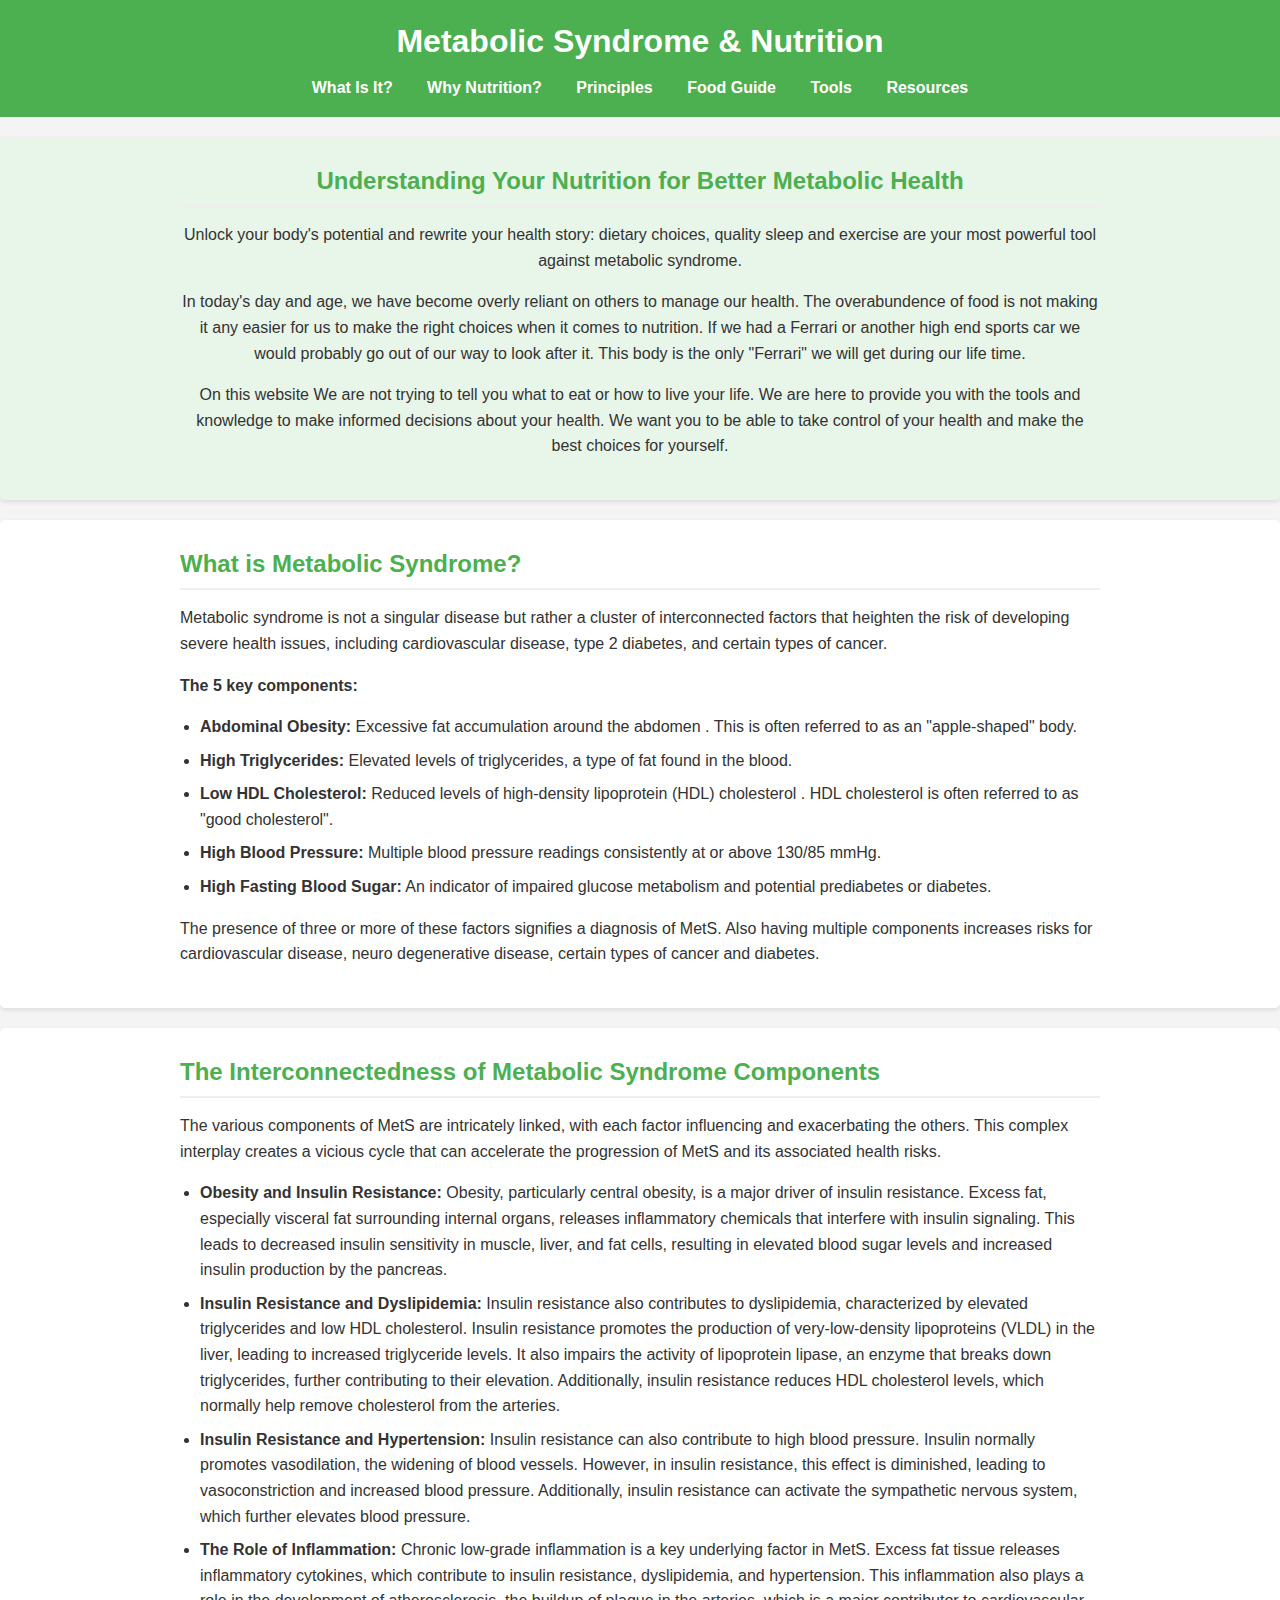
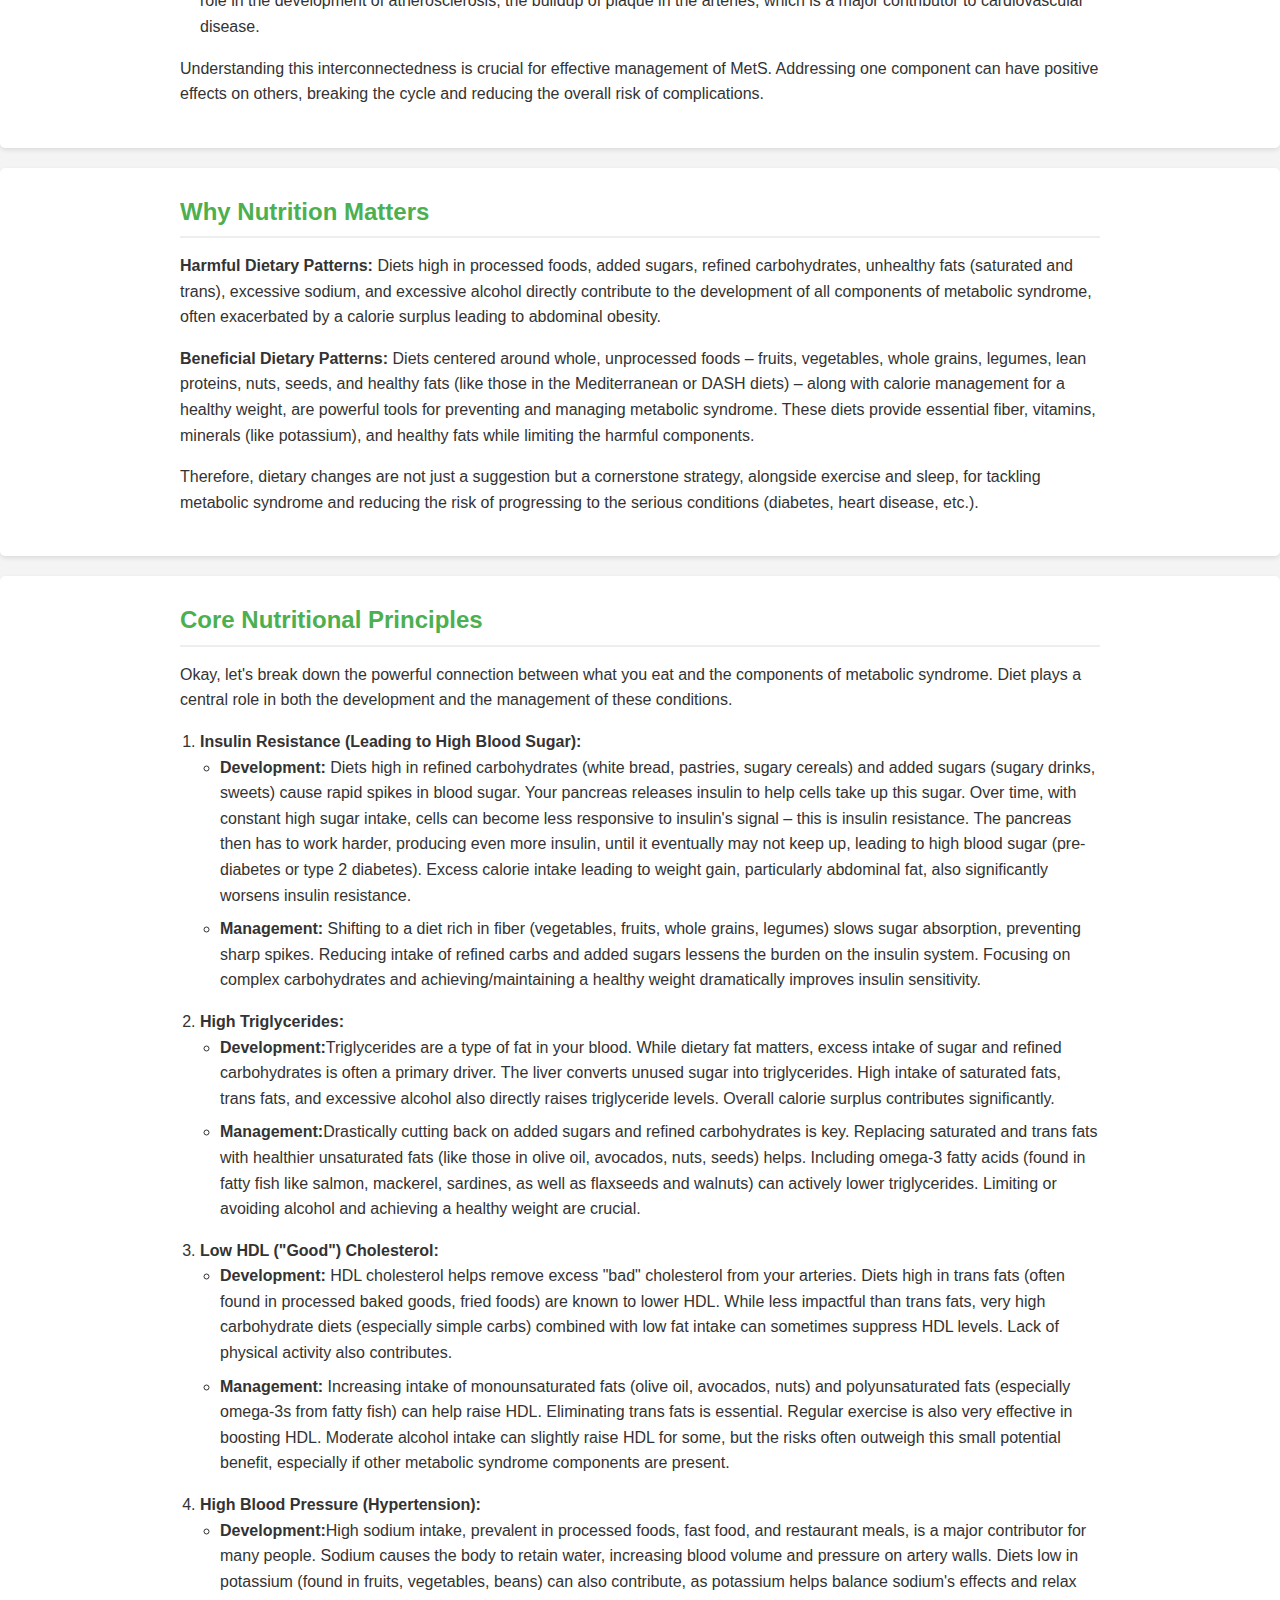
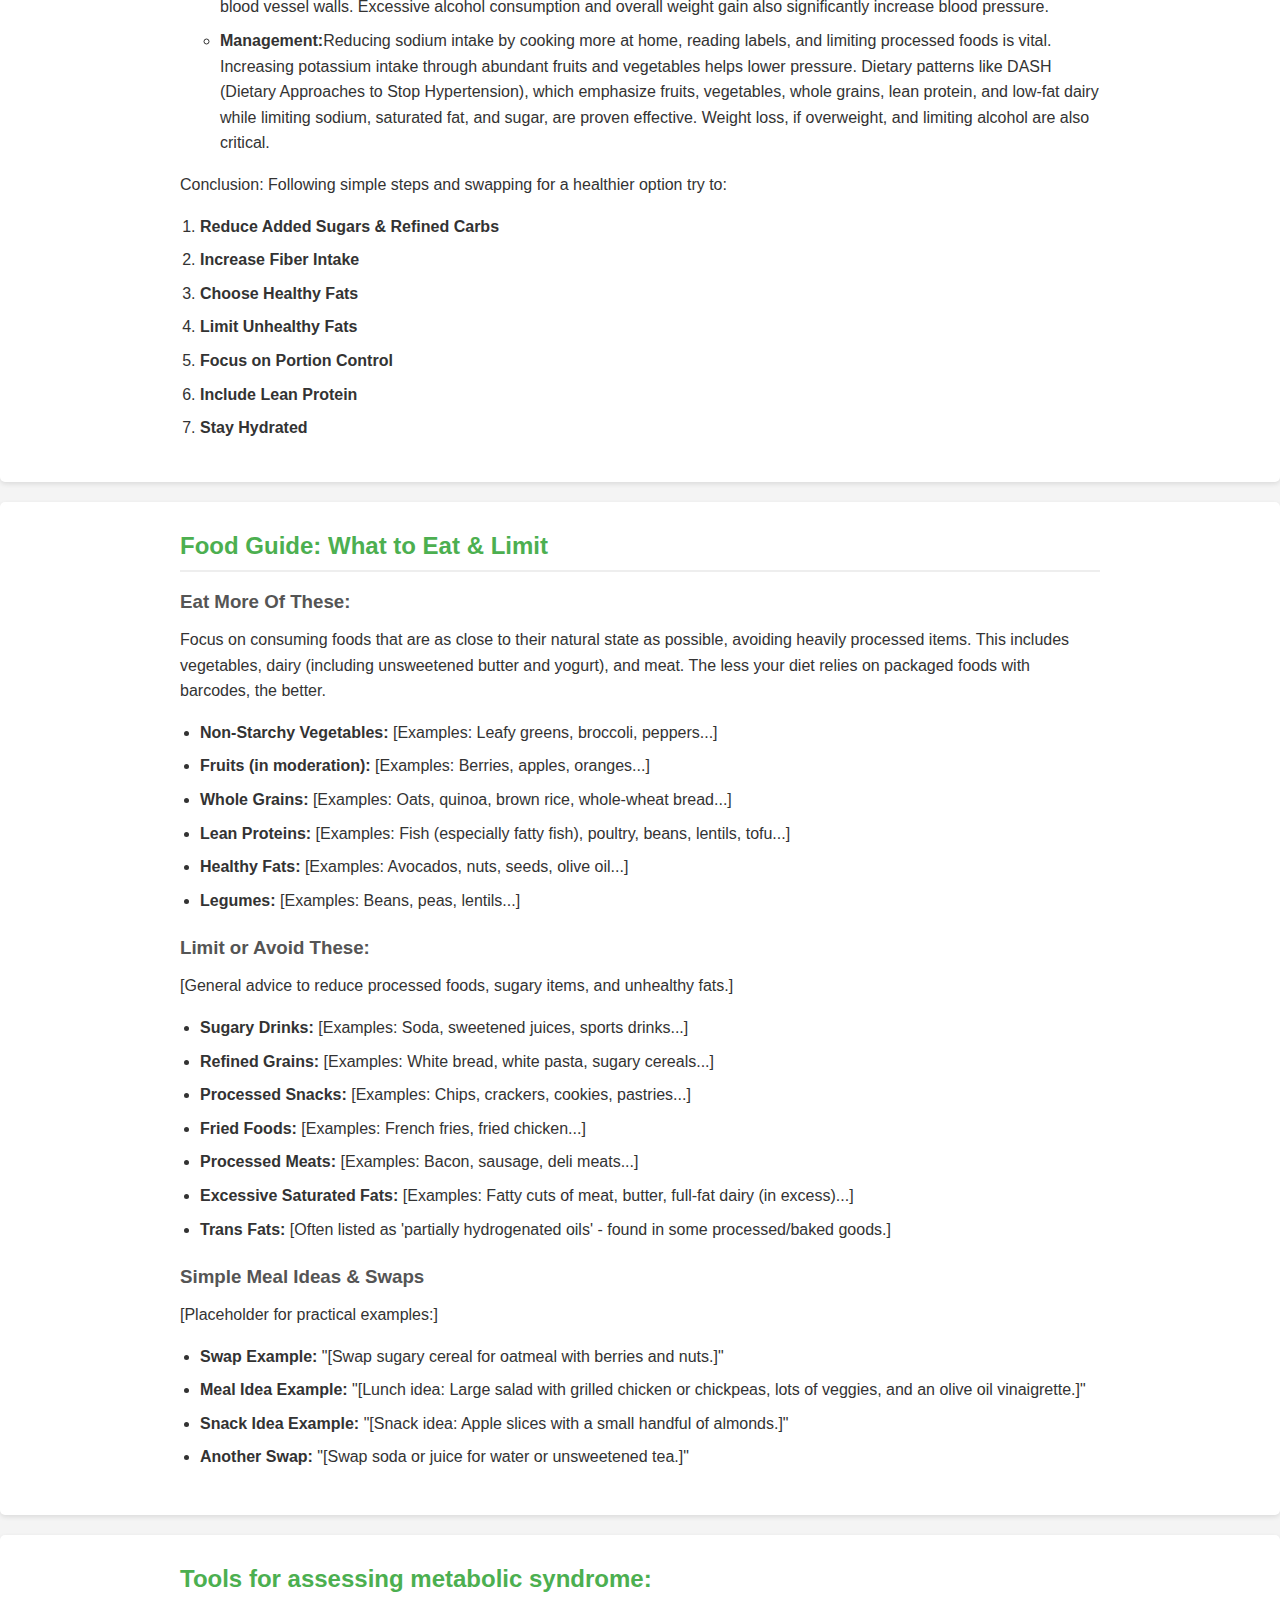
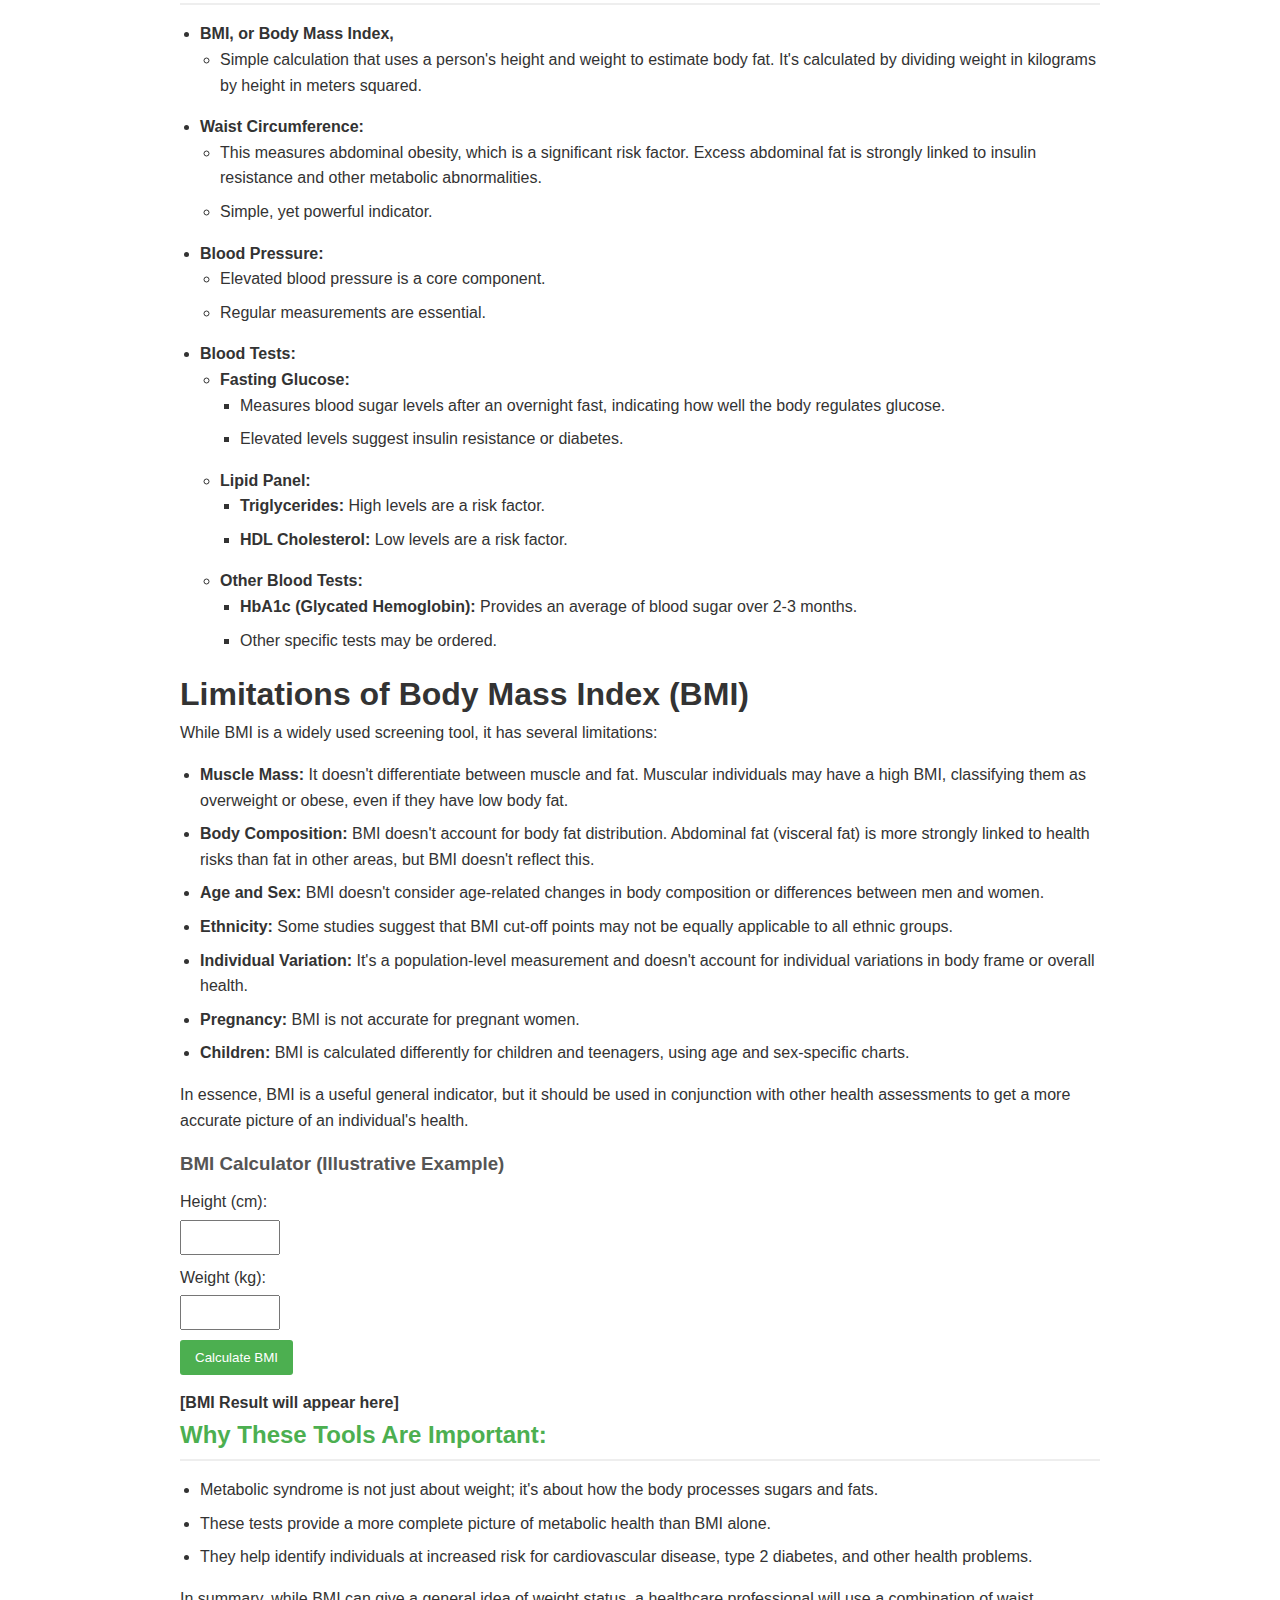
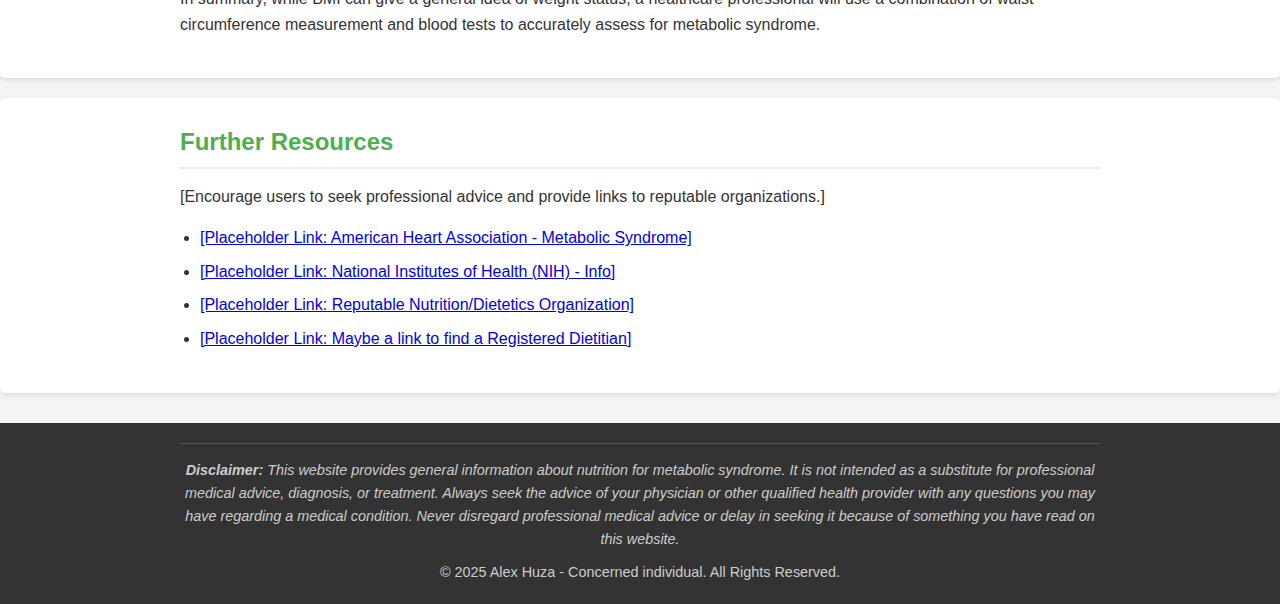
==== commit 214278eb: "Updated Core Principles" ====
--- a/index.html
+++ b/index.html
@@ -68,25 +68,54 @@
         <section id="why-nutrition">
             <div class="container">
                 <h2>Why Nutrition Matters</h2>
-                <p>[Explain the strong link between diet and the development/management of metabolic syndrome components.]</p>
-                <p>[Briefly touch upon how dietary changes can positively impact triglycerides, blood sugar, blood pressure, cholesterol, and weight.]</p>
-                <p>[Emphasize that nutrition is a cornerstone of management, alongside other lifestyle factors like exercise.]</p>
+                <p><strong>Harmful Dietary Patterns:</strong> Diets high in processed foods, added sugars, refined carbohydrates, unhealthy fats (saturated and trans), excessive sodium, and excessive alcohol directly contribute to the development of all components of metabolic syndrome, often exacerbated by a calorie surplus leading to abdominal obesity.</p>
+                <p><strong>Beneficial Dietary Patterns:</strong> Diets centered around whole, unprocessed foods – fruits, vegetables, whole grains, legumes, lean proteins, nuts, seeds, and healthy fats (like those in the Mediterranean or DASH diets) – along with calorie management for a healthy weight, are powerful tools for preventing and managing metabolic syndrome. These diets provide essential fiber, vitamins, minerals (like potassium), and healthy fats while limiting the harmful components.</p>
+                <p>Therefore, dietary changes are not just a suggestion but a cornerstone strategy, alongside exercise and sleep, for tackling metabolic syndrome and reducing the risk of progressing to the serious conditions (diabetes, heart disease, etc.). </p>
             </div>
         </section>
 
         <section id="principles">
             <div class="container">
                 <h2>Core Nutritional Principles</h2>
-                <p>[Introduce the key dietary strategies recommended for metabolic syndrome.]</p>
+                <p>Okay, let's break down the powerful connection between what you eat and the components of metabolic syndrome. Diet plays a central role in both the development and the management of these conditions.</p>
                 <ol>
-                    <li><strong>Reduce Added Sugars & Refined Carbs:</strong> [Explanation placeholder - impact on blood sugar, triglycerides, weight.]</li>
-                    <li><strong>Increase Fiber Intake:</strong> [Explanation placeholder - benefits for blood sugar control, cholesterol, satiety.]</li>
-                    <li><strong>Choose Healthy Fats:</strong> [Explanation placeholder - differentiate MUFAs, PUFAs (Omega-3s) vs. unhealthy fats.]</li>
-                    <li><strong>Limit Unhealthy Fats:</strong> [Explanation placeholder - Saturated and especially Trans fats, impact on cholesterol.]</li>
-                    <li><strong>Focus on Portion Control:</strong> [Explanation placeholder - importance for managing calorie intake and weight.]</li>
-                    <li><strong>Include Lean Protein:</strong> [Explanation placeholder - role in satiety and muscle maintenance.]</li>
-                    <li><strong>Stay Hydrated:</strong> [Explanation placeholder - benefits of water, avoiding sugary drinks.]</li>
+                    <li><strong>Insulin Resistance (Leading to High Blood Sugar):</strong>
+                        <ul>
+                            <li><strong>Development:</strong> Diets high in refined carbohydrates (white bread, pastries, sugary cereals) and added sugars (sugary drinks, sweets) cause rapid spikes in blood sugar. Your pancreas releases insulin to help cells take up this sugar. Over time, with constant high sugar intake, cells can become less responsive to insulin's signal – this is insulin resistance. The pancreas then has to work harder, producing even more insulin, until it eventually may not keep up, leading to high blood sugar (pre-diabetes or type 2 diabetes). Excess calorie intake leading to weight gain, particularly abdominal fat, also significantly worsens insulin resistance.</li>
+                            <li><strong>Management:</strong> Shifting to a diet rich in fiber (vegetables, fruits, whole grains, legumes) slows sugar absorption, preventing sharp spikes. Reducing intake of refined carbs and added sugars lessens the burden on the insulin system. Focusing on complex carbohydrates and achieving/maintaining a healthy weight dramatically improves insulin sensitivity.</li>
+                        </ul> 
+                    </li>
+                    <li><strong>High Triglycerides:</strong> 
+                        <ul>
+                            <li><strong>Development:</strong>Triglycerides are a type of fat in your blood. While dietary fat matters, excess intake of sugar and refined carbohydrates is often a primary driver. The liver converts unused sugar into triglycerides. High intake of saturated fats, trans fats, and excessive alcohol also directly raises triglyceride levels. Overall calorie surplus contributes significantly.</li>
+                            <li><strong>Management:</strong>Drastically cutting back on added sugars and refined carbohydrates is key. Replacing saturated and trans fats with healthier unsaturated fats (like those in olive oil, avocados, nuts, seeds) helps. Including omega-3 fatty acids (found in fatty fish like salmon, mackerel, sardines, as well as flaxseeds and walnuts) can actively lower triglycerides. Limiting or avoiding alcohol and achieving a healthy weight are crucial.</li>
+                        </ul>
+                    </li>                      
+                    <li><strong>Low HDL ("Good") Cholesterol:</strong> 
+                        <ul>
+                            <li><strong>Development:</strong> HDL cholesterol helps remove excess "bad" cholesterol from your arteries. Diets high in trans fats (often found in processed baked goods, fried foods) are known to lower HDL. While less impactful than trans fats, very high carbohydrate diets (especially simple carbs) combined with low fat intake can sometimes suppress HDL levels. Lack of physical activity also contributes.</li>
+                            <li><strong>Management:</strong> Increasing intake of monounsaturated fats (olive oil, avocados, nuts) and polyunsaturated fats (especially omega-3s from fatty fish) can help raise HDL. Eliminating trans fats is essential. Regular exercise is also very effective in boosting HDL. Moderate alcohol intake can slightly raise HDL for some, but the risks often outweigh this small potential benefit, especially if other metabolic syndrome components are present.</li>
+                        </ul>
+                    </li>    
+                    <li><strong>High Blood Pressure (Hypertension):</strong>
+                        <ul>
+                            <li><strong>Development:</strong>High sodium intake, prevalent in processed foods, fast food, and restaurant meals, is a major contributor for many people. Sodium causes the body to retain water, increasing blood volume and pressure on artery walls. Diets low in potassium (found in fruits, vegetables, beans) can also contribute, as potassium helps balance sodium's effects and relax blood vessel walls. Excessive alcohol consumption and overall weight gain also significantly increase blood pressure.</li>
+                            <li><strong>Management:</strong>Reducing sodium intake by cooking more at home, reading labels, and limiting processed foods is vital. Increasing potassium intake through abundant fruits and vegetables helps lower pressure. Dietary patterns like DASH (Dietary Approaches to Stop Hypertension), which emphasize fruits, vegetables, whole grains, lean protein, and low-fat dairy while limiting sodium, saturated fat, and sugar, are proven effective. Weight loss, if overweight, and limiting alcohol are also critical. </li>
+                        </ul>
+                    </li>
                 </ol>
+                <p>Conclusion: Following simple steps and swapping for a healthier option try to:</p>
+                <ol>
+                    <li><strong>Reduce Added Sugars & Refined Carbs</strong></li>
+                    <li><strong>Increase Fiber Intake</strong></li>
+                    <li><strong>Choose Healthy Fats</strong></li>
+                    <li><strong>Limit Unhealthy Fats</strong></li>
+                    <li><strong>Focus on Portion Control</strong></li>
+                    <li><strong>Include Lean Protein</strong></li>
+                    <li><strong>Stay Hydrated</strong></li>
+                </ol>
+                    
+                
             </div>
         </section>
 
@@ -96,7 +125,7 @@
 
                 <article class="food-category">
                     <h3>Eat More Of These:</h3>
-                    <p>[General encouragement for whole, unprocessed foods.]</p>
+                    <p>Focus on consuming foods that are as close to their natural state as possible, avoiding heavily processed items. This includes vegetables, dairy (including unsweetened butter and yogurt), and meat. The less your diet relies on packaged foods with barcodes, the better.</p>
                     <ul>
                         <li><strong>Non-Starchy Vegetables:</strong> [Examples: Leafy greens, broccoli, peppers...]</li>
                         <li><strong>Fruits (in moderation):</strong> [Examples: Berries, apples, oranges...]</li>
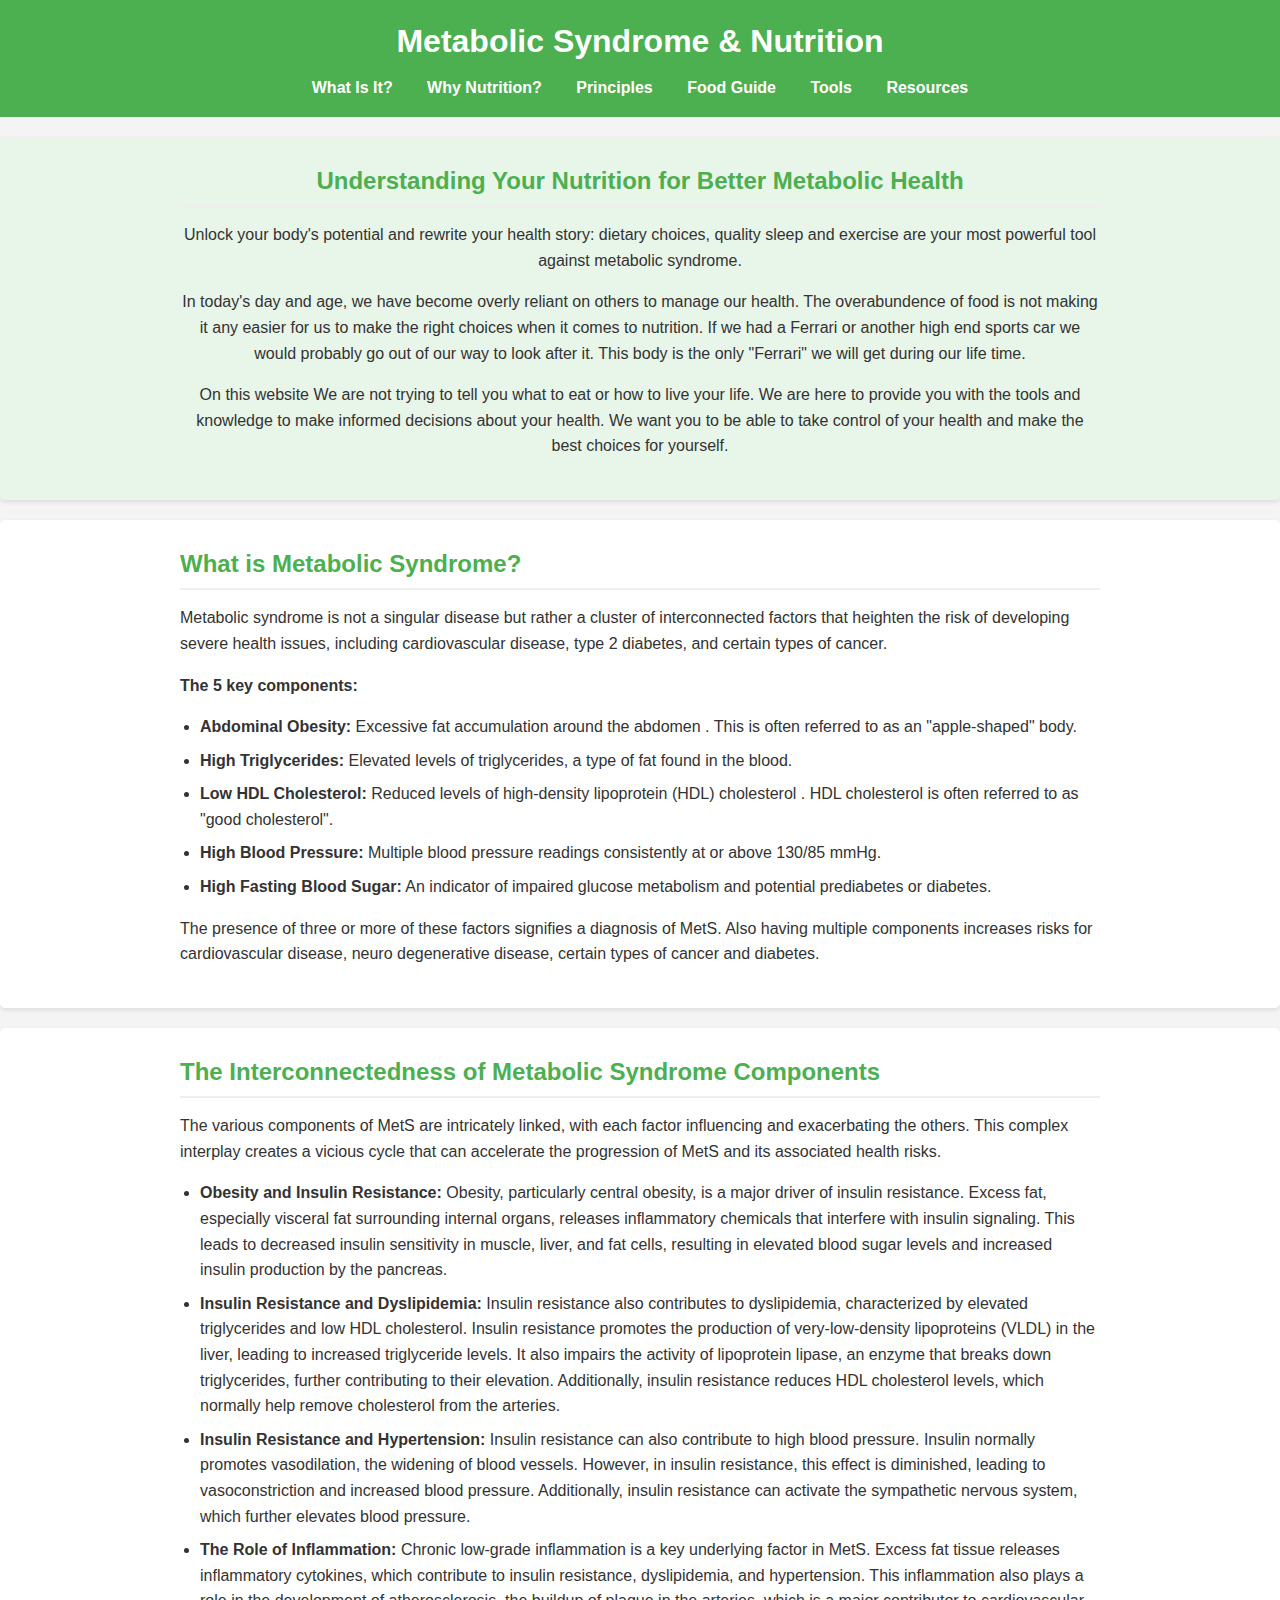
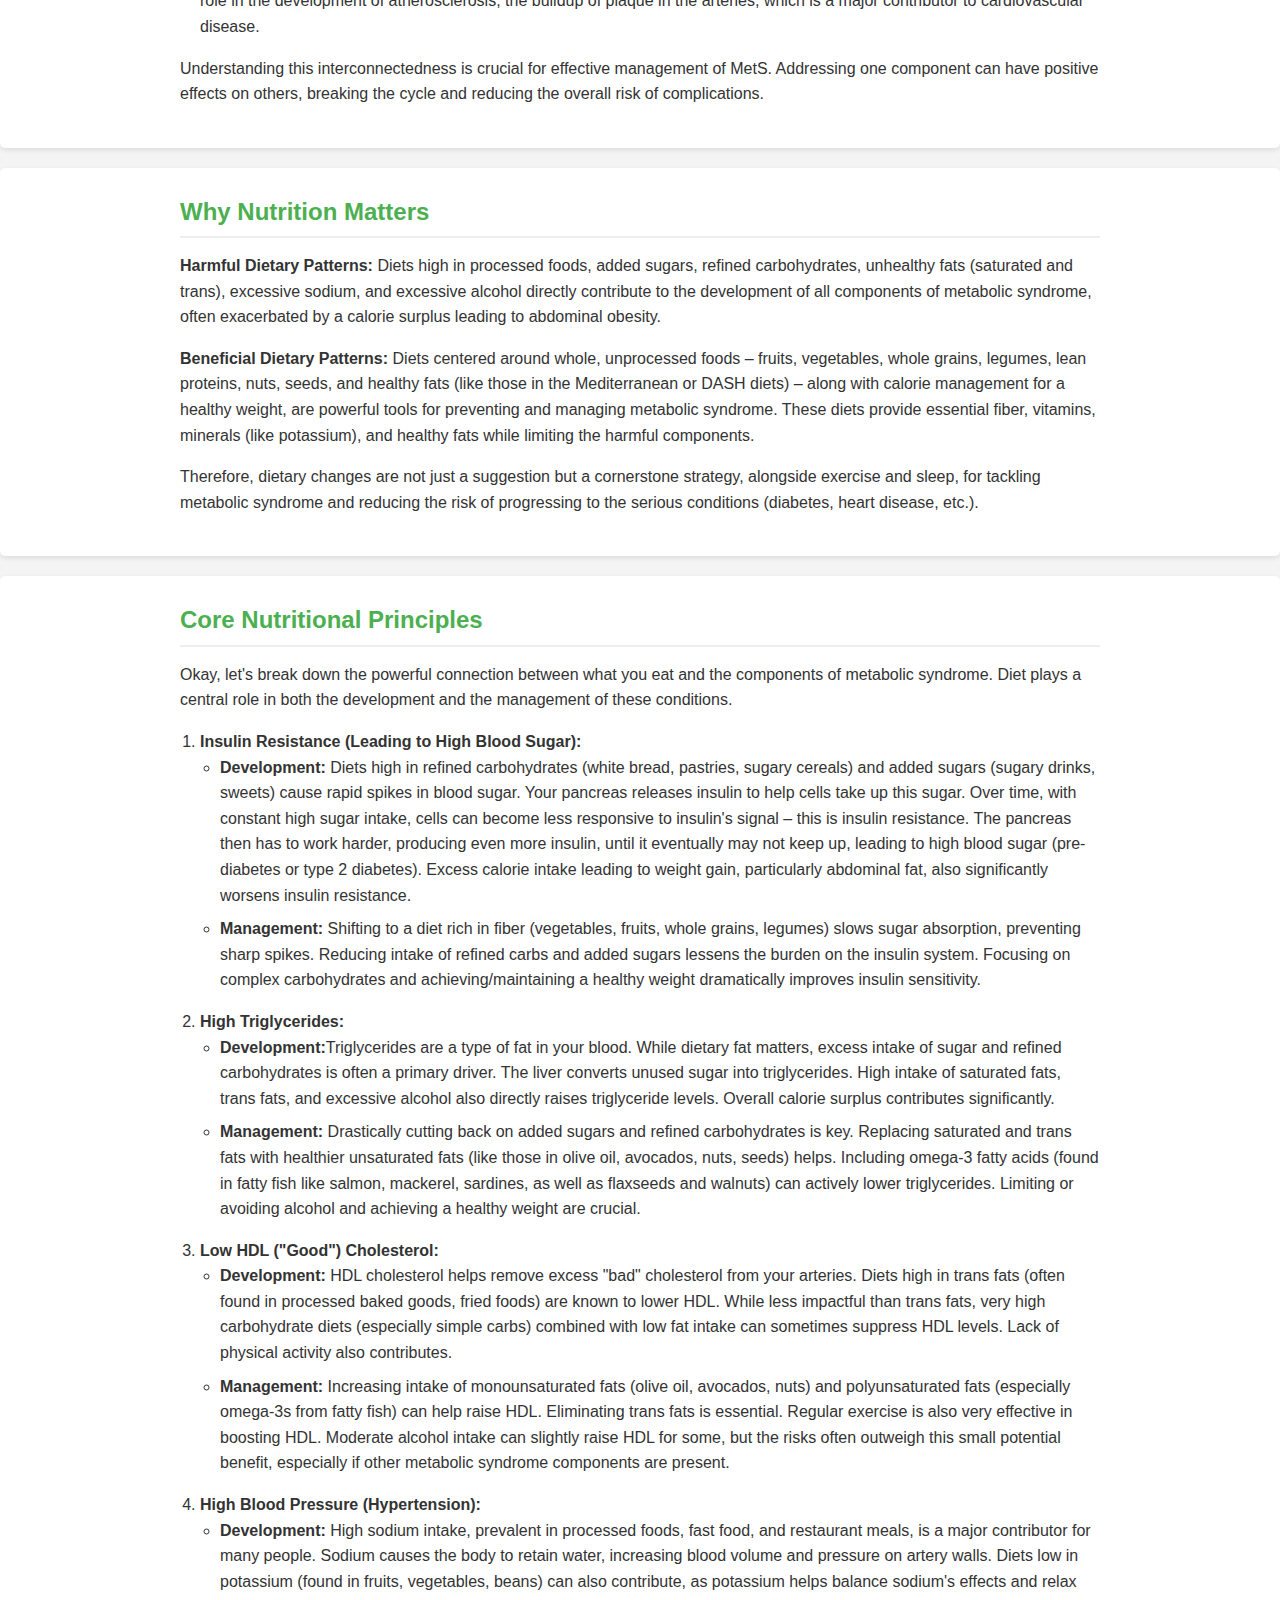
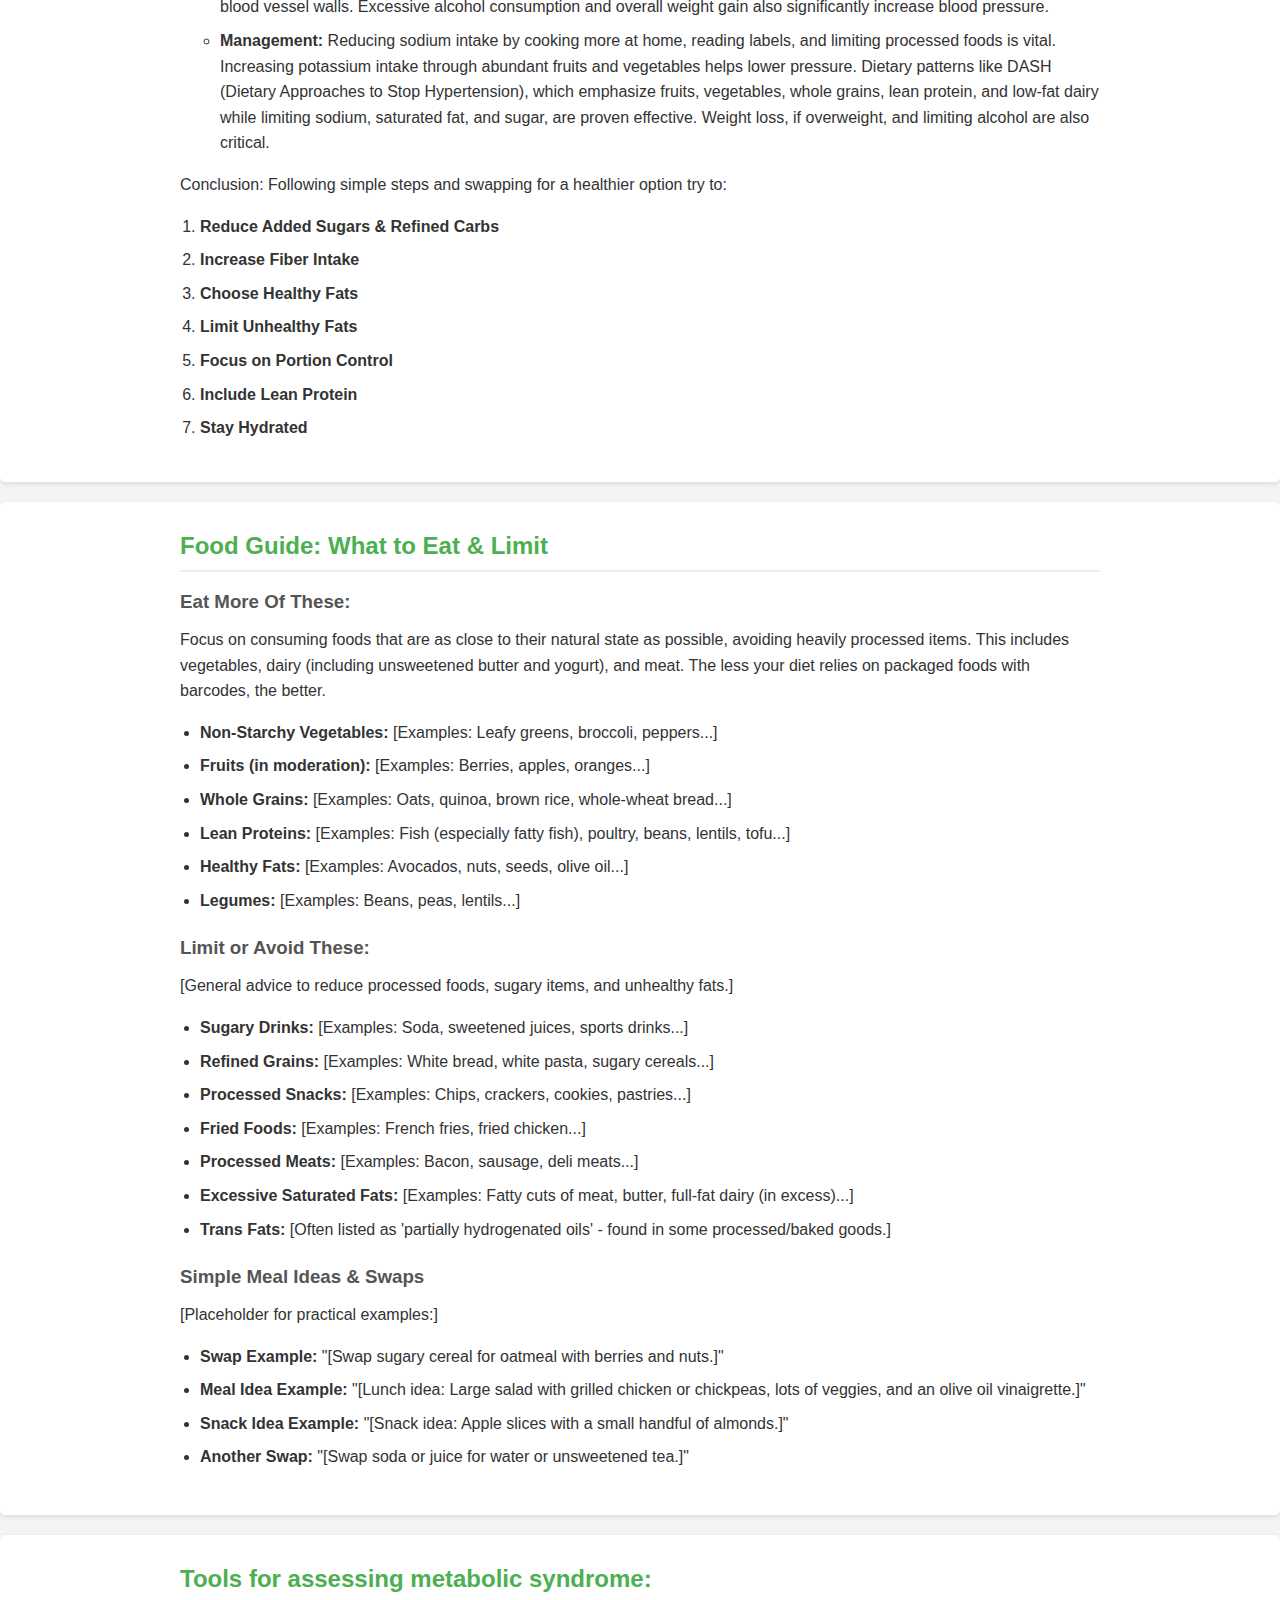
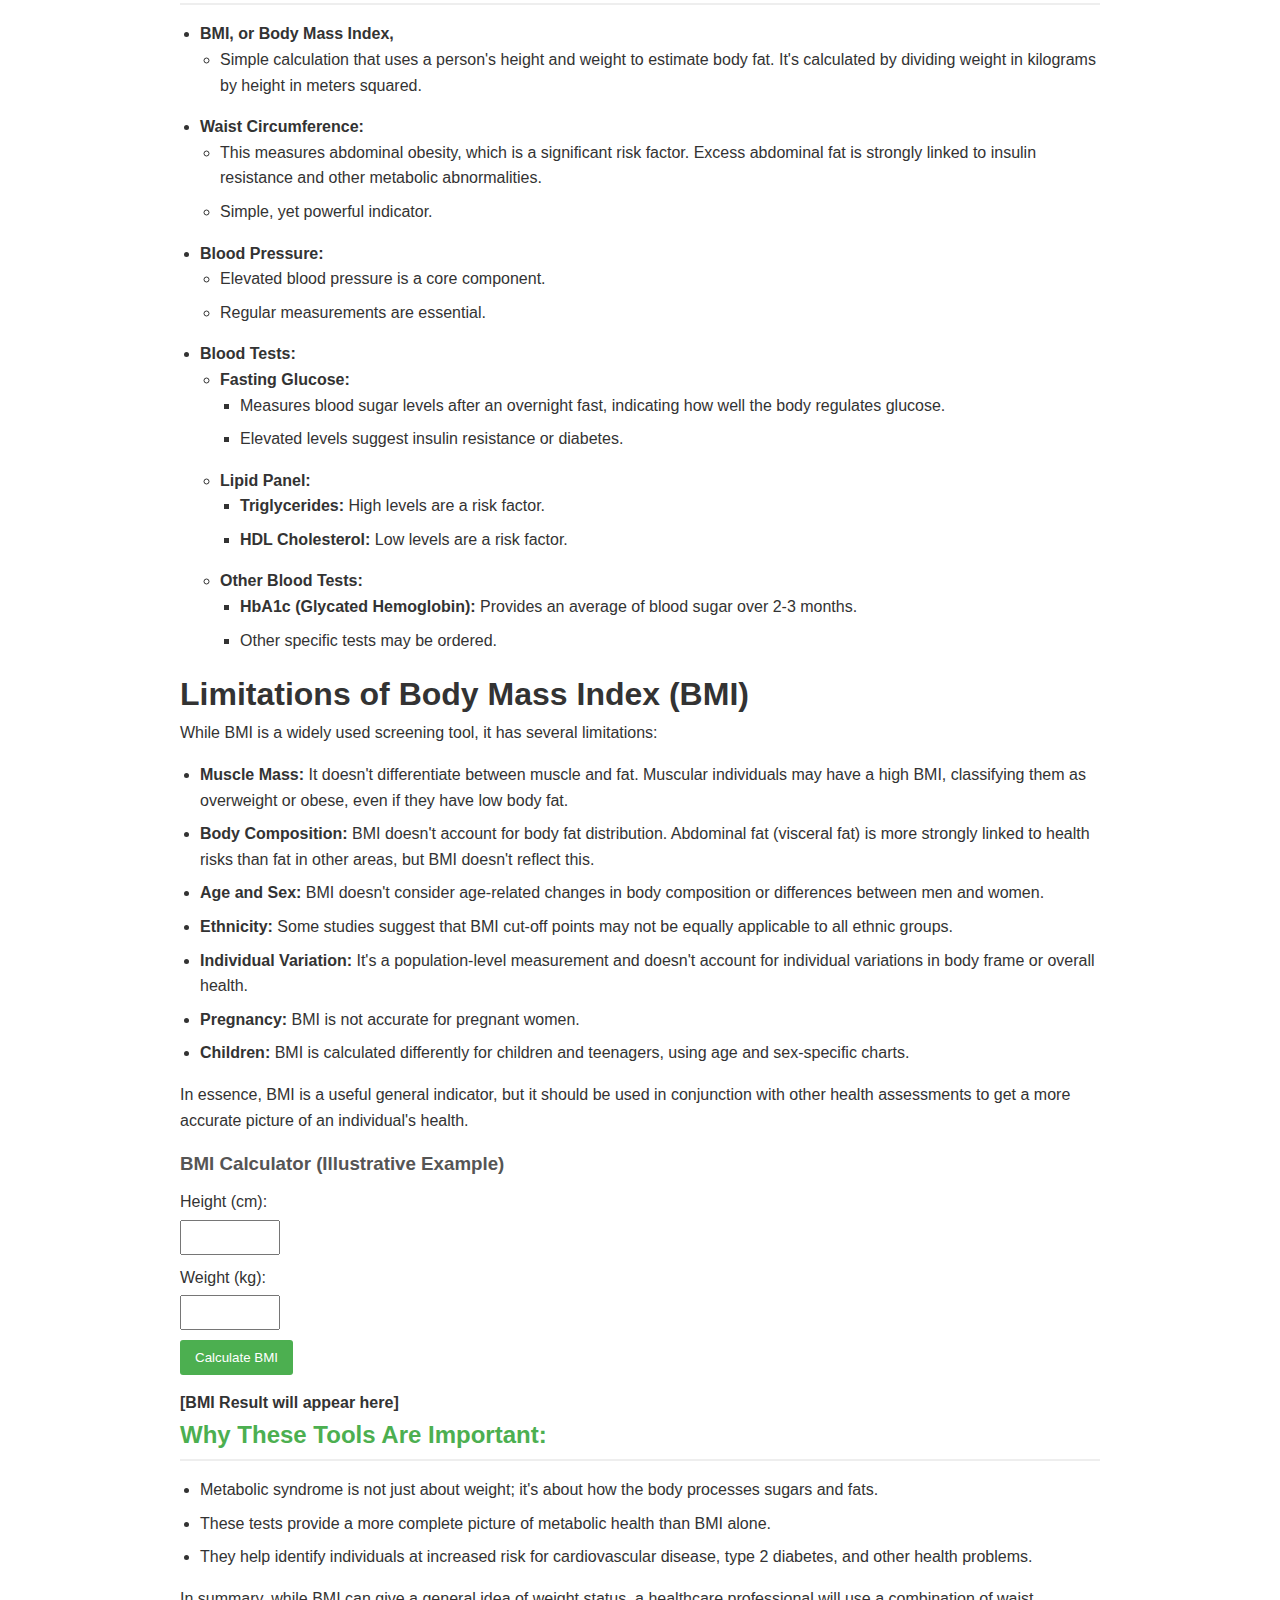
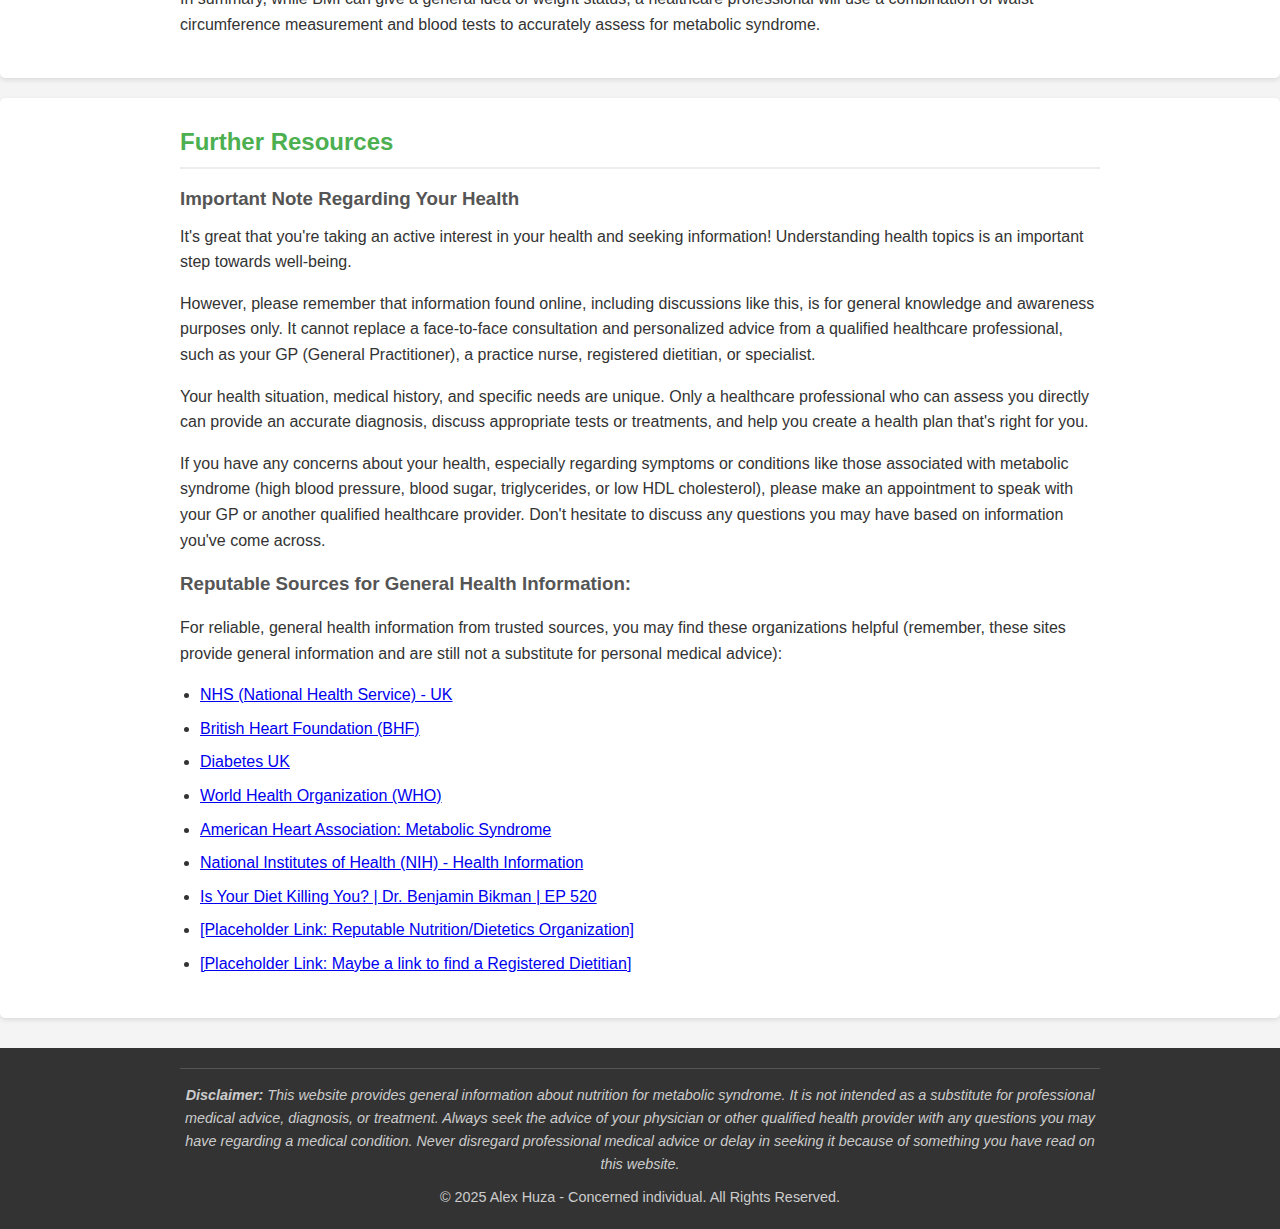
==== commit 0e599c21: "Updated Further Resources" ====
--- a/index.html
+++ b/index.html
@@ -88,7 +88,7 @@
                     <li><strong>High Triglycerides:</strong> 
                         <ul>
                             <li><strong>Development:</strong>Triglycerides are a type of fat in your blood. While dietary fat matters, excess intake of sugar and refined carbohydrates is often a primary driver. The liver converts unused sugar into triglycerides. High intake of saturated fats, trans fats, and excessive alcohol also directly raises triglyceride levels. Overall calorie surplus contributes significantly.</li>
-                            <li><strong>Management:</strong>Drastically cutting back on added sugars and refined carbohydrates is key. Replacing saturated and trans fats with healthier unsaturated fats (like those in olive oil, avocados, nuts, seeds) helps. Including omega-3 fatty acids (found in fatty fish like salmon, mackerel, sardines, as well as flaxseeds and walnuts) can actively lower triglycerides. Limiting or avoiding alcohol and achieving a healthy weight are crucial.</li>
+                            <li><strong>Management:</strong> Drastically cutting back on added sugars and refined carbohydrates is key. Replacing saturated and trans fats with healthier unsaturated fats (like those in olive oil, avocados, nuts, seeds) helps. Including omega-3 fatty acids (found in fatty fish like salmon, mackerel, sardines, as well as flaxseeds and walnuts) can actively lower triglycerides. Limiting or avoiding alcohol and achieving a healthy weight are crucial.</li>
                         </ul>
                     </li>                      
                     <li><strong>Low HDL ("Good") Cholesterol:</strong> 
@@ -99,8 +99,8 @@
                     </li>    
                     <li><strong>High Blood Pressure (Hypertension):</strong>
                         <ul>
-                            <li><strong>Development:</strong>High sodium intake, prevalent in processed foods, fast food, and restaurant meals, is a major contributor for many people. Sodium causes the body to retain water, increasing blood volume and pressure on artery walls. Diets low in potassium (found in fruits, vegetables, beans) can also contribute, as potassium helps balance sodium's effects and relax blood vessel walls. Excessive alcohol consumption and overall weight gain also significantly increase blood pressure.</li>
-                            <li><strong>Management:</strong>Reducing sodium intake by cooking more at home, reading labels, and limiting processed foods is vital. Increasing potassium intake through abundant fruits and vegetables helps lower pressure. Dietary patterns like DASH (Dietary Approaches to Stop Hypertension), which emphasize fruits, vegetables, whole grains, lean protein, and low-fat dairy while limiting sodium, saturated fat, and sugar, are proven effective. Weight loss, if overweight, and limiting alcohol are also critical. </li>
+                            <li><strong>Development:</strong> High sodium intake, prevalent in processed foods, fast food, and restaurant meals, is a major contributor for many people. Sodium causes the body to retain water, increasing blood volume and pressure on artery walls. Diets low in potassium (found in fruits, vegetables, beans) can also contribute, as potassium helps balance sodium's effects and relax blood vessel walls. Excessive alcohol consumption and overall weight gain also significantly increase blood pressure.</li>
+                            <li><strong>Management:</strong> Reducing sodium intake by cooking more at home, reading labels, and limiting processed foods is vital. Increasing potassium intake through abundant fruits and vegetables helps lower pressure. Dietary patterns like DASH (Dietary Approaches to Stop Hypertension), which emphasize fruits, vegetables, whole grains, lean protein, and low-fat dairy while limiting sodium, saturated fat, and sugar, are proven effective. Weight loss, if overweight, and limiting alcohol are also critical. </li>
                         </ul>
                     </li>
                 </ol>
@@ -271,10 +271,29 @@
         <section id="resources">
             <div class="container">
                 <h2>Further Resources</h2>
-                <p>[Encourage users to seek professional advice and provide links to reputable organizations.]</p>
-                <ul>
-                    <li><a href="#" target="_blank" rel="noopener noreferrer">[Placeholder Link: American Heart Association - Metabolic Syndrome]</a></li>
-                    <li><a href="#" target="_blank" rel="noopener noreferrer">[Placeholder Link: National Institutes of Health (NIH) - Info]</a></li>
+                
+                <h3>Important Note Regarding Your Health</h3>
+
+                <p>It's great that you're taking an active interest in your health and seeking information! Understanding health topics is an important step towards well-being.</p>
+
+                <p>However, please remember that information found online, including discussions like this, is for general knowledge and awareness purposes only. It cannot replace a face-to-face consultation and personalized advice from a qualified healthcare professional, such as your GP (General Practitioner), a practice nurse, registered dietitian, or specialist.</p>
+
+                <p>Your health situation, medical history, and specific needs are unique. Only a healthcare professional who can assess you directly can provide an accurate diagnosis, discuss appropriate tests or treatments, and help you create a health plan that's right for you.</p>
+
+                <p>If you have any concerns about your health, especially regarding symptoms or conditions like those associated with metabolic syndrome (high blood pressure, blood sugar, triglycerides, or low HDL cholesterol), please make an appointment to speak with your GP or another qualified healthcare provider. Don't hesitate to discuss any questions you may have based on information you've come across.</p>
+
+                <p><h3>Reputable Sources for General Health Information:</h3></p>
+
+                <p>For reliable, general health information from trusted sources, you may find these organizations helpful (remember, these sites provide general information and are still not a substitute for personal medical advice):</p>
+                
+                <ul>
+                    <li><a href="https://www.nhs.uk/" target="_blank" rel="noopener noreferrer">NHS (National Health Service) - UK</a></li>
+                    <li><a href="https://www.bhf.org.uk/" target="_blank" rel="noopener noreferrer">British Heart Foundation (BHF)</a></li>
+                    <li><a href="https://www.diabetes.org.uk/" target="_blank" rel="noopener noreferrer">Diabetes UK</a></li>
+                    <li><a href="https://www.who.int/" target="_blank" rel="noopener noreferrer">World Health Organization (WHO)</a></li>
+                    <li><a href="https://www.heart.org/en/health-topics/metabolic-syndrome" target="_blank" rel="noopener noreferrer">American Heart Association: Metabolic Syndrome</a></li>
+                    <li><a href="https://www.nih.gov/health-information" target="_blank" rel="noopener noreferrer">National Institutes of Health (NIH) - Health Information</a></li>
+                    <li><a href="https://www.youtube.com/watch?v=Oh5wT4r2EYA" target="_blank" rel="noopener noreferrer">Is Your Diet Killing You? | Dr. Benjamin Bikman | EP 520</a></li>
                     <li><a href="#" target="_blank" rel="noopener noreferrer">[Placeholder Link: Reputable Nutrition/Dietetics Organization]</a></li>
                     <li><a href="#" target="_blank" rel="noopener noreferrer">[Placeholder Link: Maybe a link to find a Registered Dietitian]</a></li>
                 </ul>
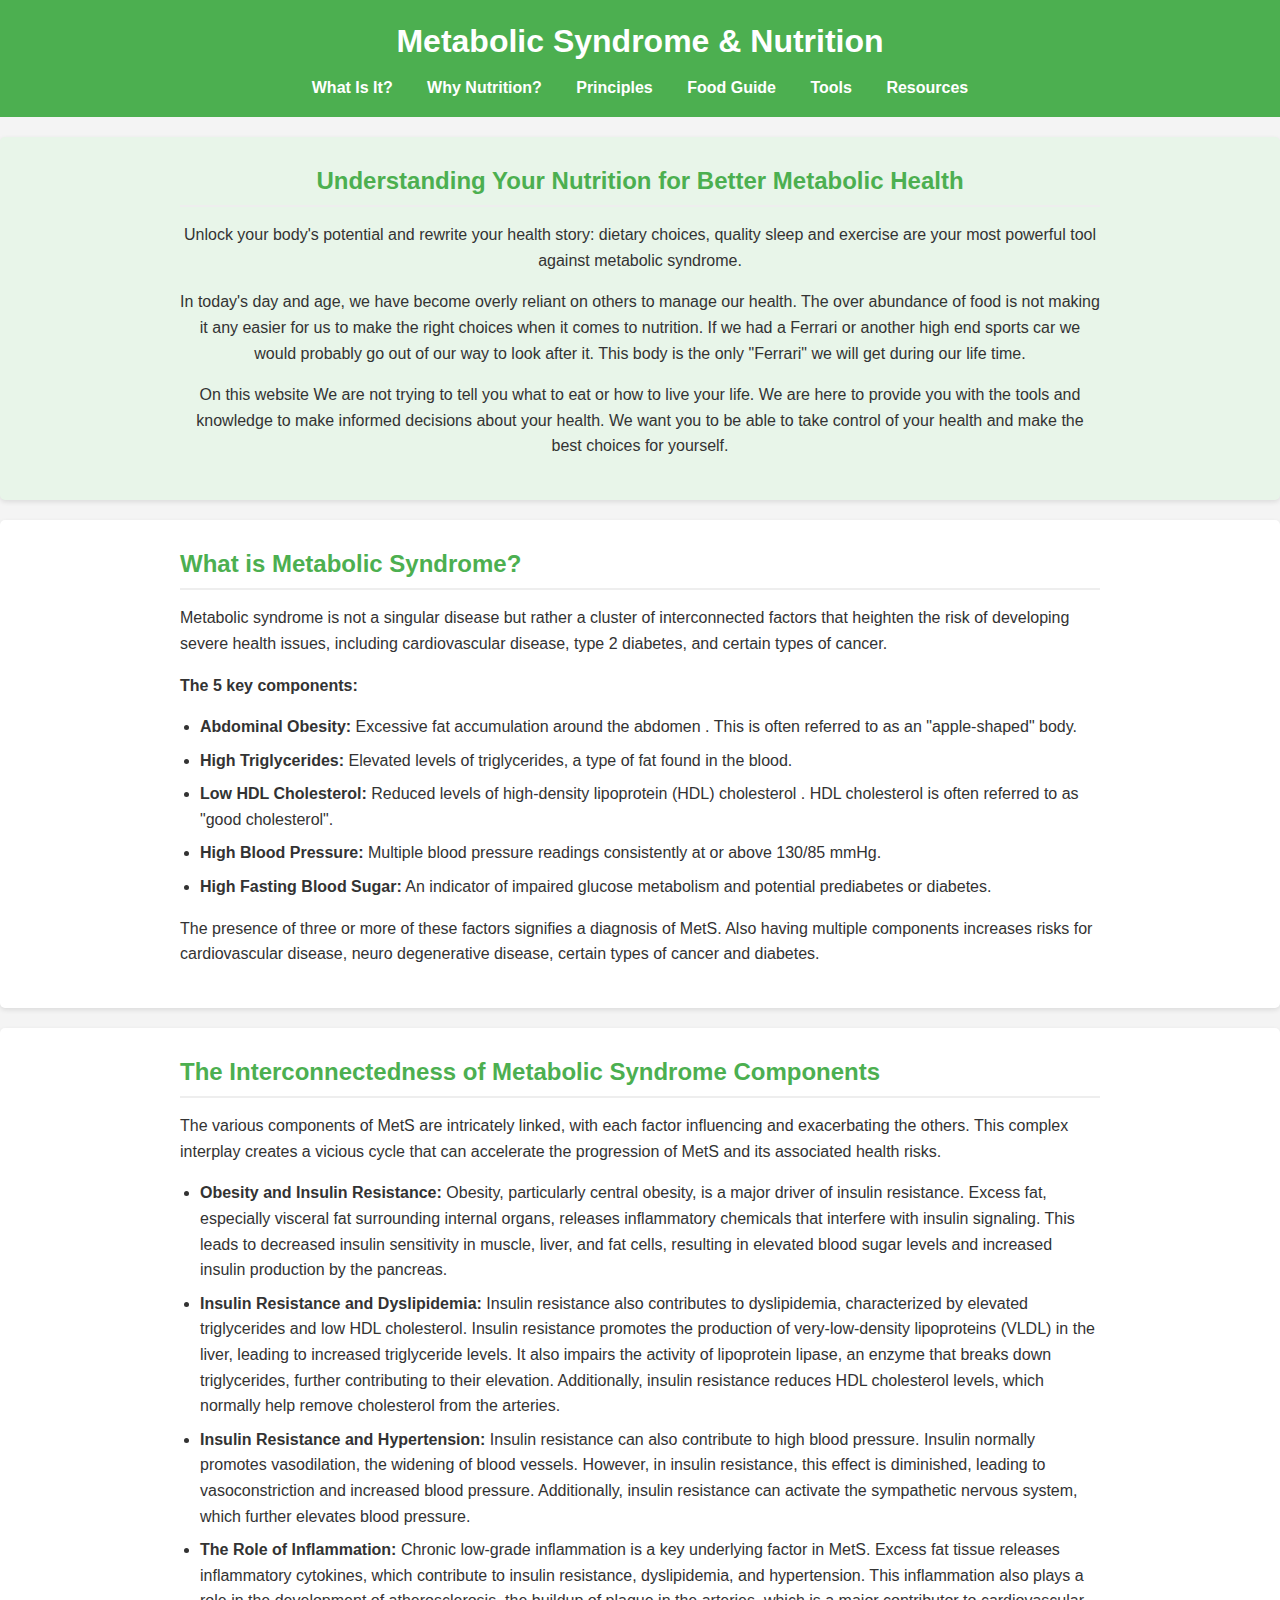
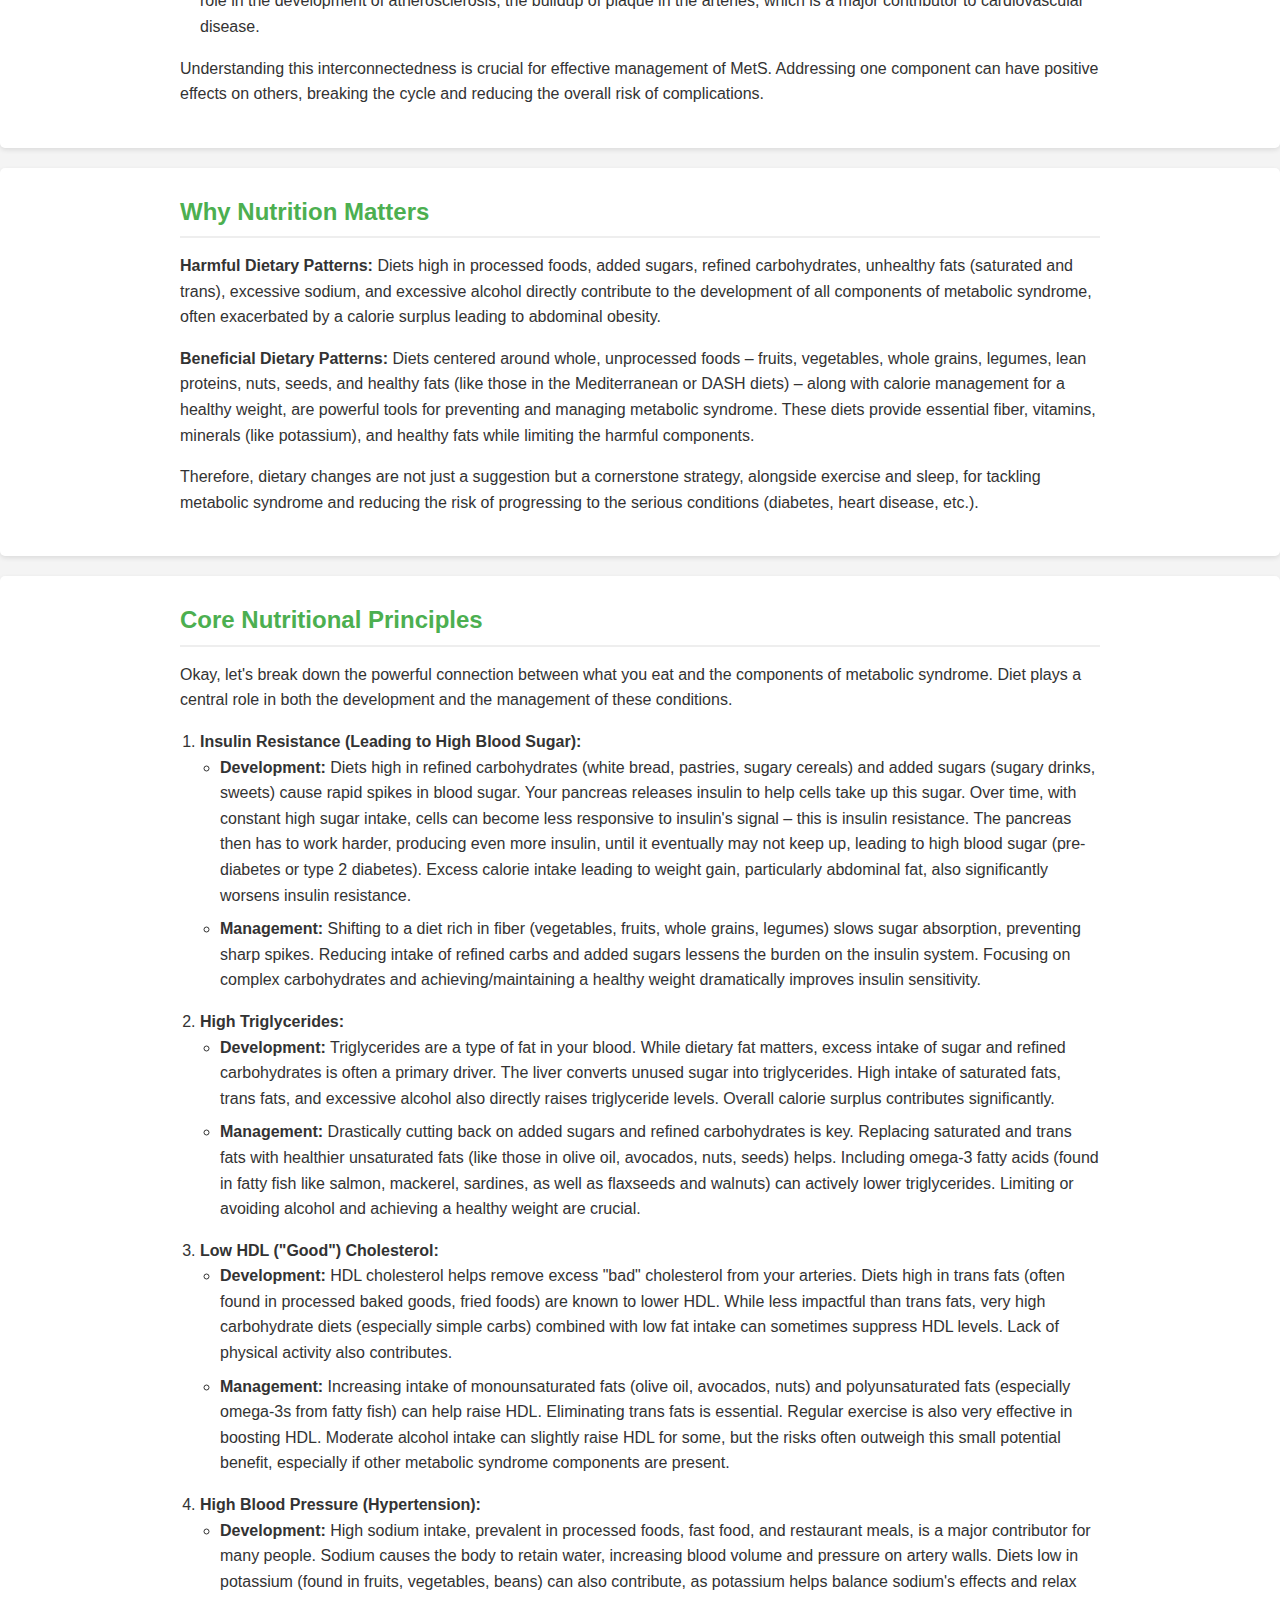
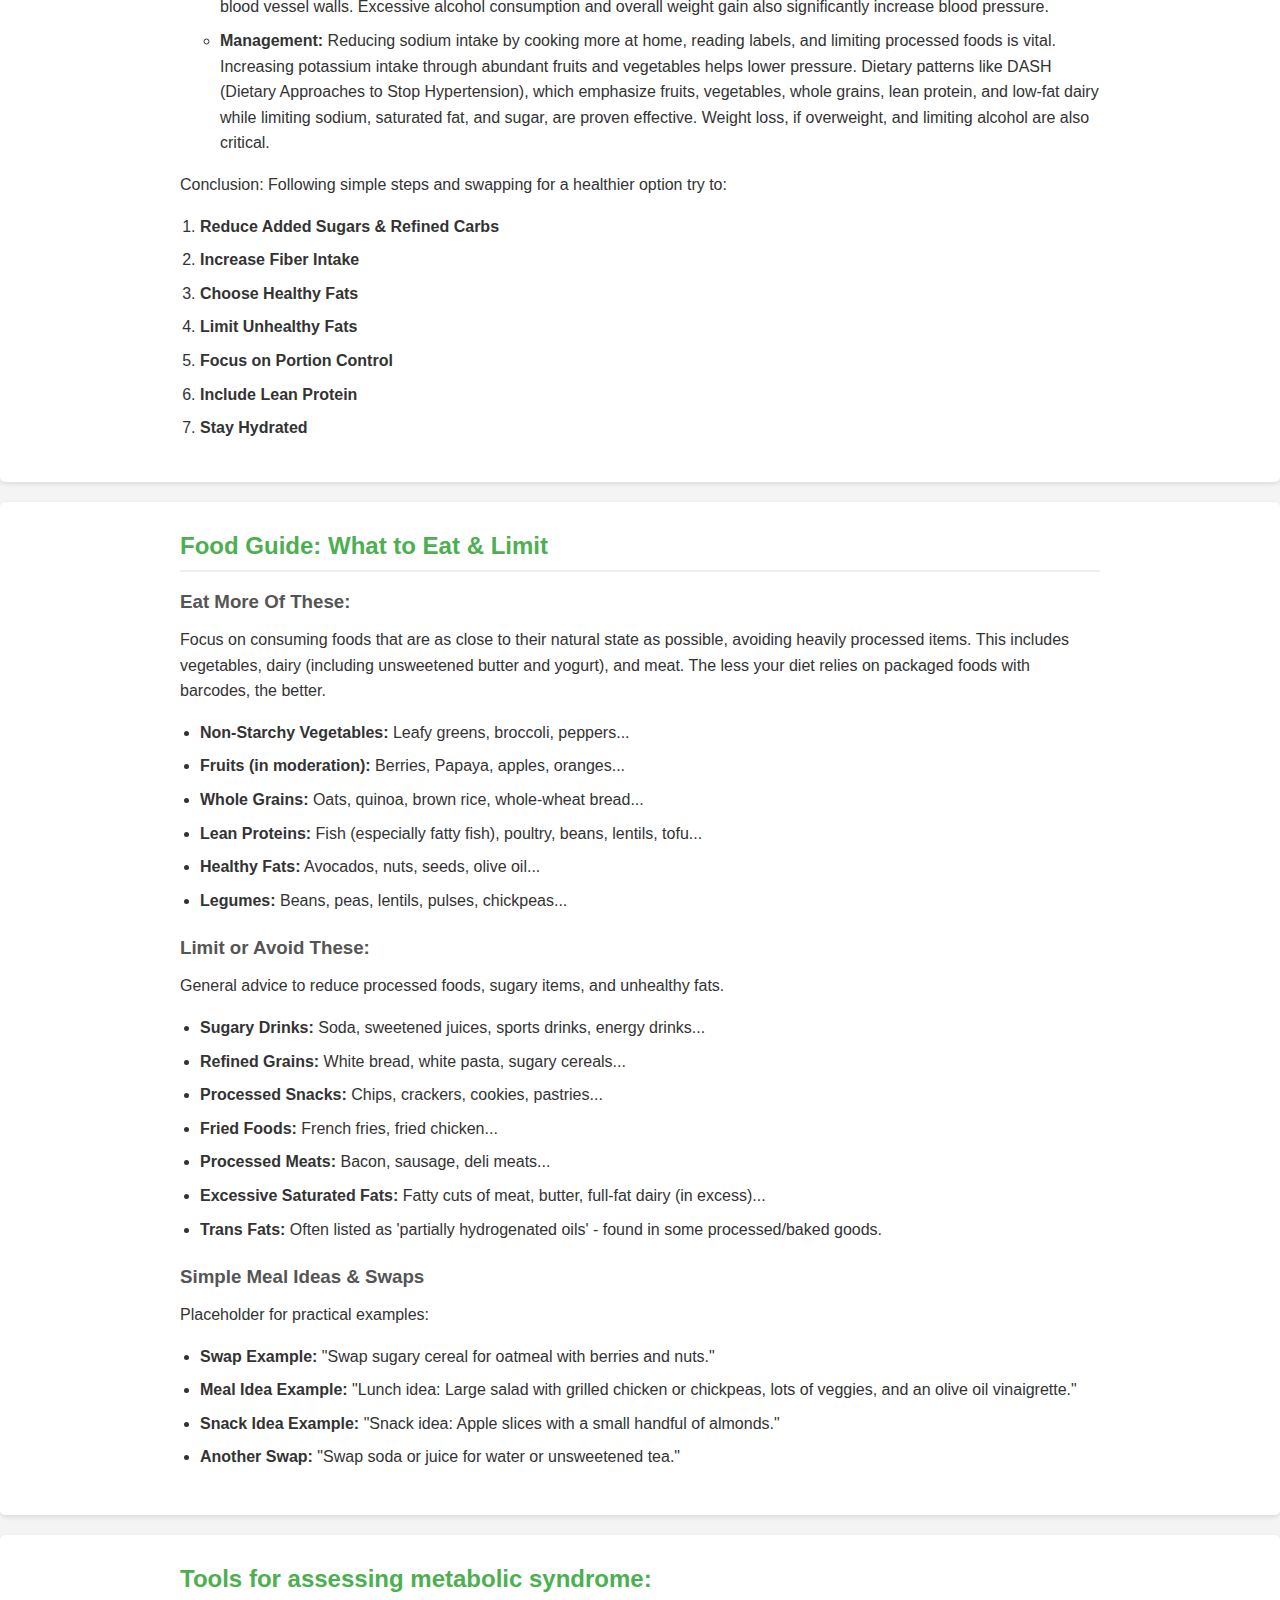
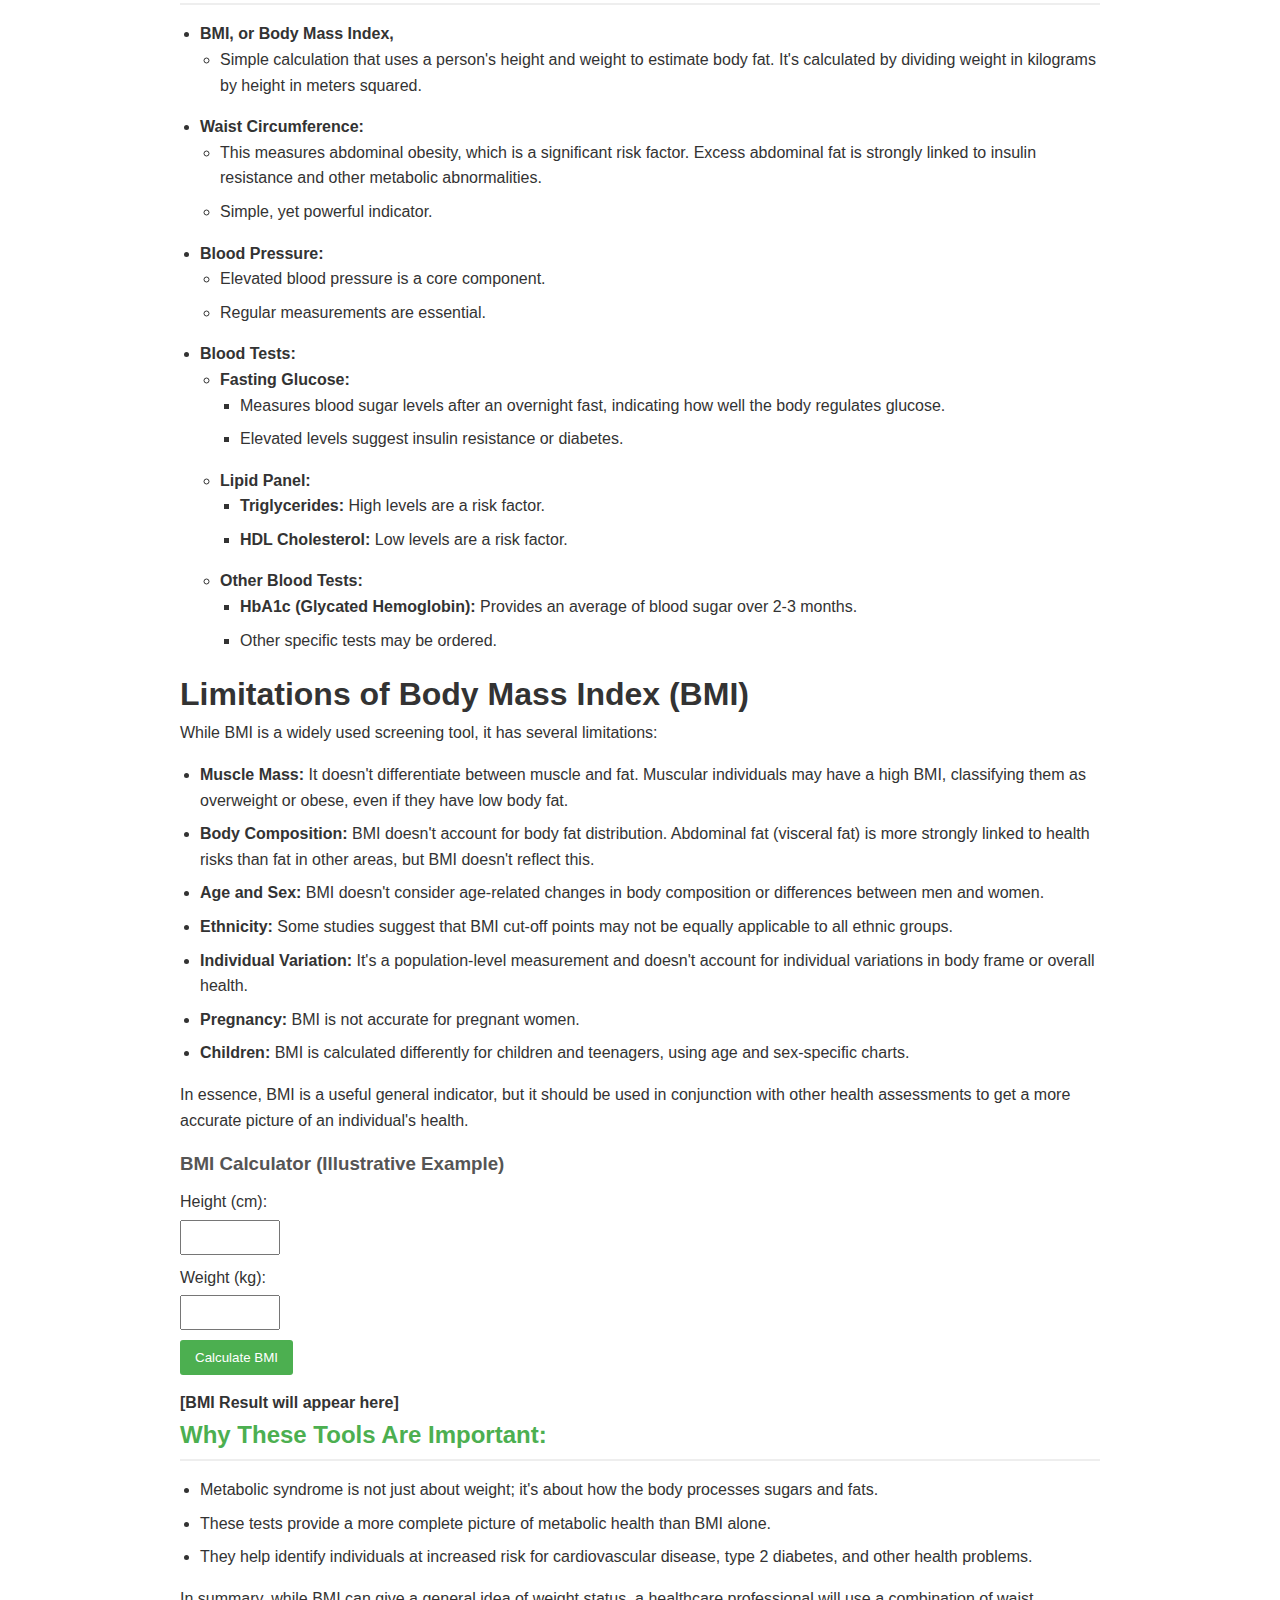
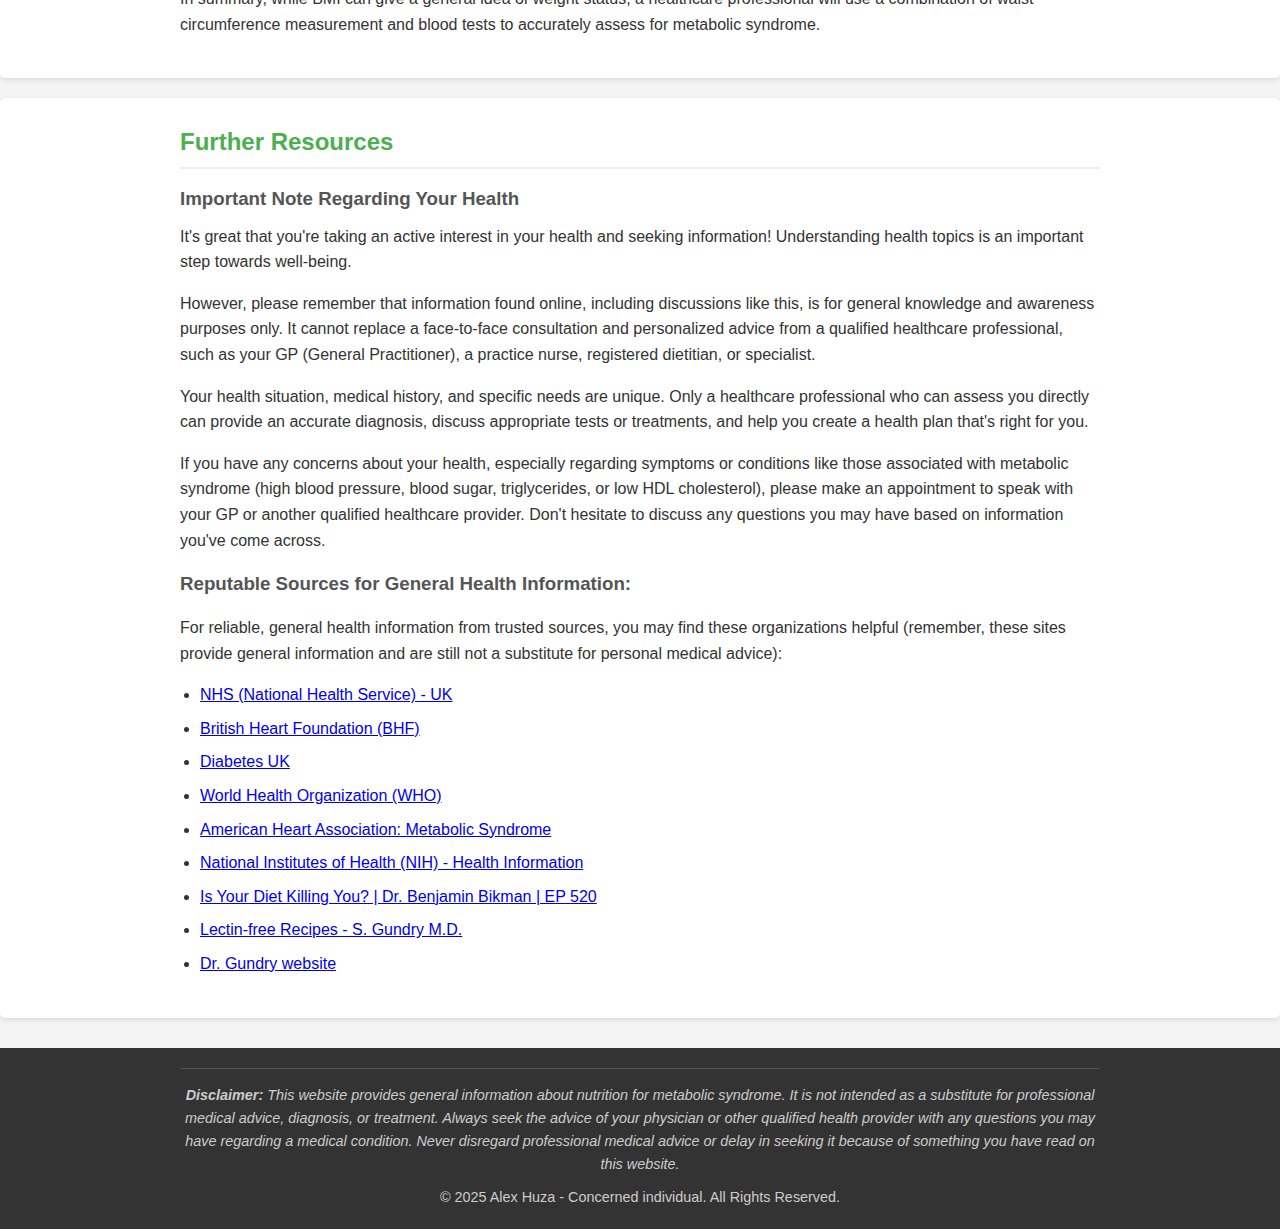
==== commit 7d76f754: "Close to final version" ====
--- a/index.html
+++ b/index.html
@@ -30,7 +30,7 @@
             <div class="container">
                 <h2>Understanding Your Nutrition for Better Metabolic Health</h2>
                 <p>Unlock your body's potential and rewrite your health story: dietary choices, quality sleep and exercise are your most powerful tool against metabolic syndrome.</p>
-                <p>In today's day and age, we have become overly reliant on others to manage our health. The overabundence of food is not making it any easier for us to make the right choices when it comes to nutrition. If we had a Ferrari or another high end sports car we would probably go out of our way to look after it. This body is the only "Ferrari" we will get during our life time.</p>
+                <p>In today's day and age, we have become overly reliant on others to manage our health. The over abundance of food is not making it any easier for us to make the right choices when it comes to nutrition. If we had a Ferrari or another high end sports car we would probably go out of our way to look after it. This body is the only "Ferrari" we will get during our life time.</p>
                 <p>On this website We are not trying to tell you what to eat or how to live your life. We are here to provide you with the tools and knowledge to make informed decisions about your health. We want you to be able to take control of your health and make the best choices for yourself.</p>
             </div>
         </section>
@@ -87,7 +87,7 @@
                     </li>
                     <li><strong>High Triglycerides:</strong> 
                         <ul>
-                            <li><strong>Development:</strong>Triglycerides are a type of fat in your blood. While dietary fat matters, excess intake of sugar and refined carbohydrates is often a primary driver. The liver converts unused sugar into triglycerides. High intake of saturated fats, trans fats, and excessive alcohol also directly raises triglyceride levels. Overall calorie surplus contributes significantly.</li>
+                            <li><strong>Development:</strong> Triglycerides are a type of fat in your blood. While dietary fat matters, excess intake of sugar and refined carbohydrates is often a primary driver. The liver converts unused sugar into triglycerides. High intake of saturated fats, trans fats, and excessive alcohol also directly raises triglyceride levels. Overall calorie surplus contributes significantly.</li>
                             <li><strong>Management:</strong> Drastically cutting back on added sugars and refined carbohydrates is key. Replacing saturated and trans fats with healthier unsaturated fats (like those in olive oil, avocados, nuts, seeds) helps. Including omega-3 fatty acids (found in fatty fish like salmon, mackerel, sardines, as well as flaxseeds and walnuts) can actively lower triglycerides. Limiting or avoiding alcohol and achieving a healthy weight are crucial.</li>
                         </ul>
                     </li>                      
@@ -127,37 +127,37 @@
                     <h3>Eat More Of These:</h3>
                     <p>Focus on consuming foods that are as close to their natural state as possible, avoiding heavily processed items. This includes vegetables, dairy (including unsweetened butter and yogurt), and meat. The less your diet relies on packaged foods with barcodes, the better.</p>
                     <ul>
-                        <li><strong>Non-Starchy Vegetables:</strong> [Examples: Leafy greens, broccoli, peppers...]</li>
-                        <li><strong>Fruits (in moderation):</strong> [Examples: Berries, apples, oranges...]</li>
-                        <li><strong>Whole Grains:</strong> [Examples: Oats, quinoa, brown rice, whole-wheat bread...]</li>
-                        <li><strong>Lean Proteins:</strong> [Examples: Fish (especially fatty fish), poultry, beans, lentils, tofu...]</li>
-                        <li><strong>Healthy Fats:</strong> [Examples: Avocados, nuts, seeds, olive oil...]</li>
-                        <li><strong>Legumes:</strong> [Examples: Beans, peas, lentils...]</li>
+                        <li><strong>Non-Starchy Vegetables:</strong> Leafy greens, broccoli, peppers...</li>
+                        <li><strong>Fruits (in moderation):</strong> Berries, Papaya, apples, oranges...</li>
+                        <li><strong>Whole Grains:</strong> Oats, quinoa, brown rice, whole-wheat bread...</li>
+                        <li><strong>Lean Proteins:</strong> Fish (especially fatty fish), poultry, beans, lentils, tofu...</li>
+                        <li><strong>Healthy Fats:</strong> Avocados, nuts, seeds, olive oil...</li>
+                        <li><strong>Legumes:</strong> Beans, peas, lentils, pulses, chickpeas...</li>
                     </ul>
                 </article>
 
                 <article class="food-category">
                     <h3>Limit or Avoid These:</h3>
-                    <p>[General advice to reduce processed foods, sugary items, and unhealthy fats.]</p>
-                    <ul>
-                        <li><strong>Sugary Drinks:</strong> [Examples: Soda, sweetened juices, sports drinks...]</li>
-                        <li><strong>Refined Grains:</strong> [Examples: White bread, white pasta, sugary cereals...]</li>
-                        <li><strong>Processed Snacks:</strong> [Examples: Chips, crackers, cookies, pastries...]</li>
-                        <li><strong>Fried Foods:</strong> [Examples: French fries, fried chicken...]</li>
-                        <li><strong>Processed Meats:</strong> [Examples: Bacon, sausage, deli meats...]</li>
-                        <li><strong>Excessive Saturated Fats:</strong> [Examples: Fatty cuts of meat, butter, full-fat dairy (in excess)...]</li>
-                        <li><strong>Trans Fats:</strong> [Often listed as 'partially hydrogenated oils' - found in some processed/baked goods.]</li>
+                    <p>General advice to reduce processed foods, sugary items, and unhealthy fats.</p>
+                    <ul>
+                        <li><strong>Sugary Drinks:</strong> Soda, sweetened juices, sports drinks, energy drinks...</li>
+                        <li><strong>Refined Grains:</strong> White bread, white pasta, sugary cereals...</li>
+                        <li><strong>Processed Snacks:</strong> Chips, crackers, cookies, pastries...</li>
+                        <li><strong>Fried Foods:</strong> French fries, fried chicken...</li>
+                        <li><strong>Processed Meats:</strong> Bacon, sausage, deli meats...</li>
+                        <li><strong>Excessive Saturated Fats:</strong> Fatty cuts of meat, butter, full-fat dairy (in excess)...</li>
+                        <li><strong>Trans Fats:</strong> Often listed as 'partially hydrogenated oils' - found in some processed/baked goods.</li>
                     </ul>
                 </article>
 
                 <article class="meal-ideas">
                     <h3>Simple Meal Ideas & Swaps</h3>
-                    <p>[Placeholder for practical examples:]</p>
-                    <ul>
-                        <li><strong>Swap Example:</strong> "[Swap sugary cereal for oatmeal with berries and nuts.]"</li>
-                        <li><strong>Meal Idea Example:</strong> "[Lunch idea: Large salad with grilled chicken or chickpeas, lots of veggies, and an olive oil vinaigrette.]"</li>
-                        <li><strong>Snack Idea Example:</strong> "[Snack idea: Apple slices with a small handful of almonds.]"</li>
-                        <li><strong>Another Swap:</strong> "[Swap soda or juice for water or unsweetened tea.]"</li>
+                    <p>Placeholder for practical examples:</p>
+                    <ul>
+                        <li><strong>Swap Example:</strong> "Swap sugary cereal for oatmeal with berries and nuts."</li>
+                        <li><strong>Meal Idea Example:</strong> "Lunch idea: Large salad with grilled chicken or chickpeas, lots of veggies, and an olive oil vinaigrette."</li>
+                        <li><strong>Snack Idea Example:</strong> "Snack idea: Apple slices with a small handful of almonds."</li>
+                        <li><strong>Another Swap:</strong> "Swap soda or juice for water or unsweetened tea."</li>
                     </ul>
                 </article>
             </div>
@@ -294,8 +294,8 @@
                     <li><a href="https://www.heart.org/en/health-topics/metabolic-syndrome" target="_blank" rel="noopener noreferrer">American Heart Association: Metabolic Syndrome</a></li>
                     <li><a href="https://www.nih.gov/health-information" target="_blank" rel="noopener noreferrer">National Institutes of Health (NIH) - Health Information</a></li>
                     <li><a href="https://www.youtube.com/watch?v=Oh5wT4r2EYA" target="_blank" rel="noopener noreferrer">Is Your Diet Killing You? | Dr. Benjamin Bikman | EP 520</a></li>
-                    <li><a href="#" target="_blank" rel="noopener noreferrer">[Placeholder Link: Reputable Nutrition/Dietetics Organization]</a></li>
-                    <li><a href="#" target="_blank" rel="noopener noreferrer">[Placeholder Link: Maybe a link to find a Registered Dietitian]</a></li>
+                    <li><a href="https://gundrymd.com/c/lectin-free-recipes/" target="_blank" rel="noopener noreferrer">Lectin-free Recipes - S. Gundry M.D.</a></li>
+                    <li><a href="https://drgundry.com/recipes/" target="_blank" rel="noopener noreferrer">Dr. Gundry website</a></li>
                 </ul>
             </div>
         </section>
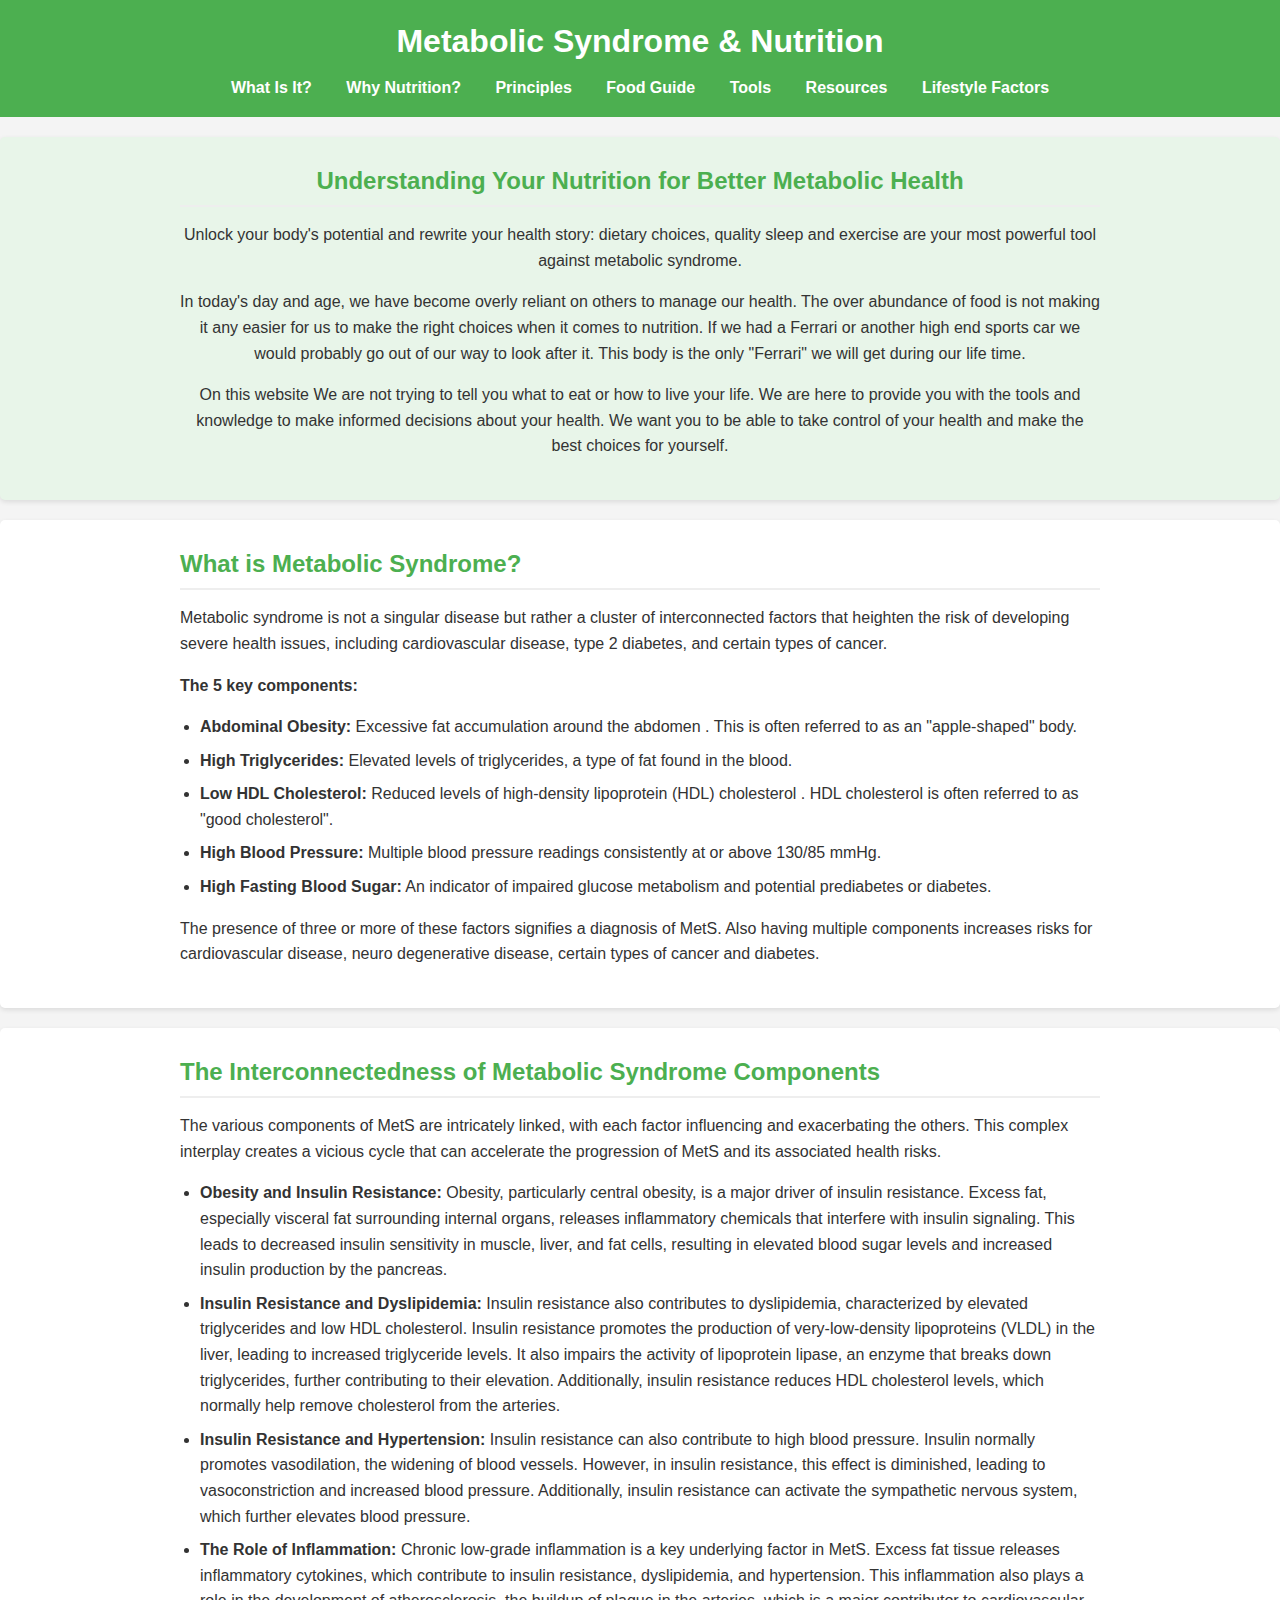
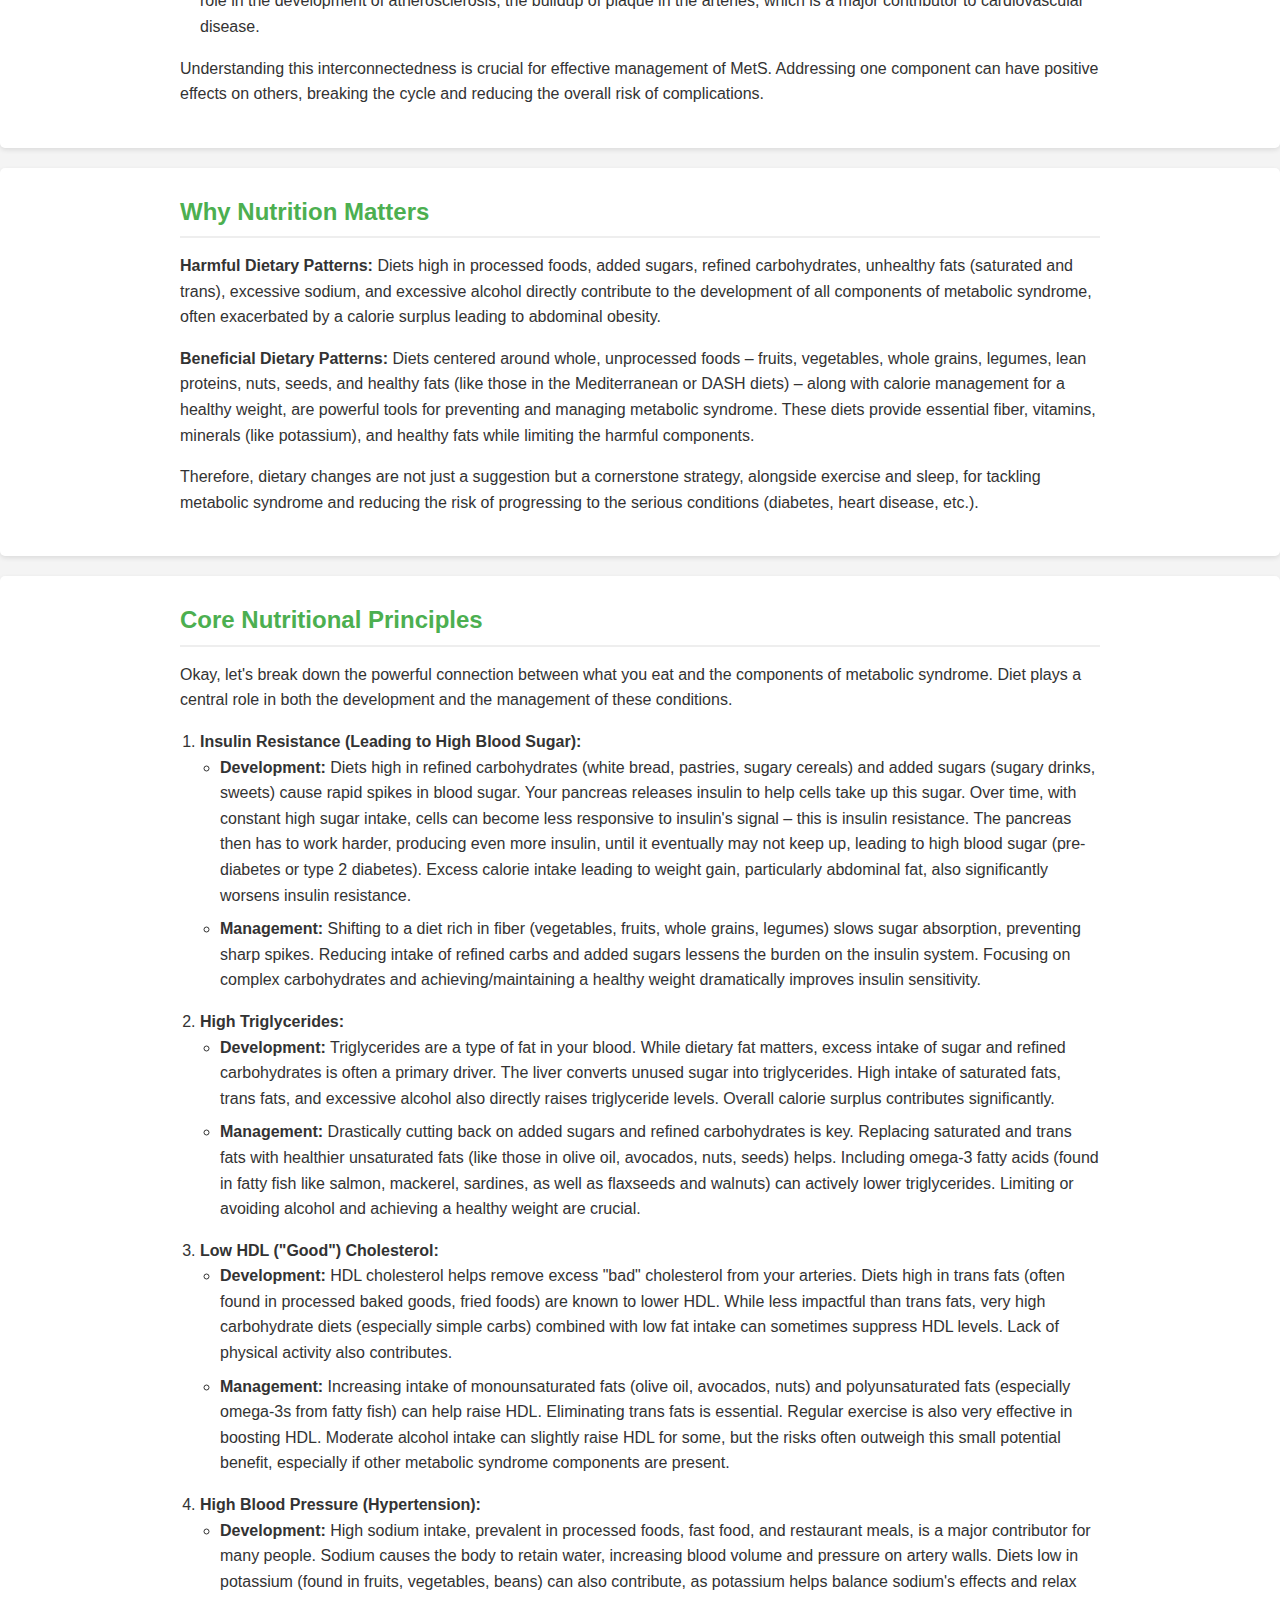
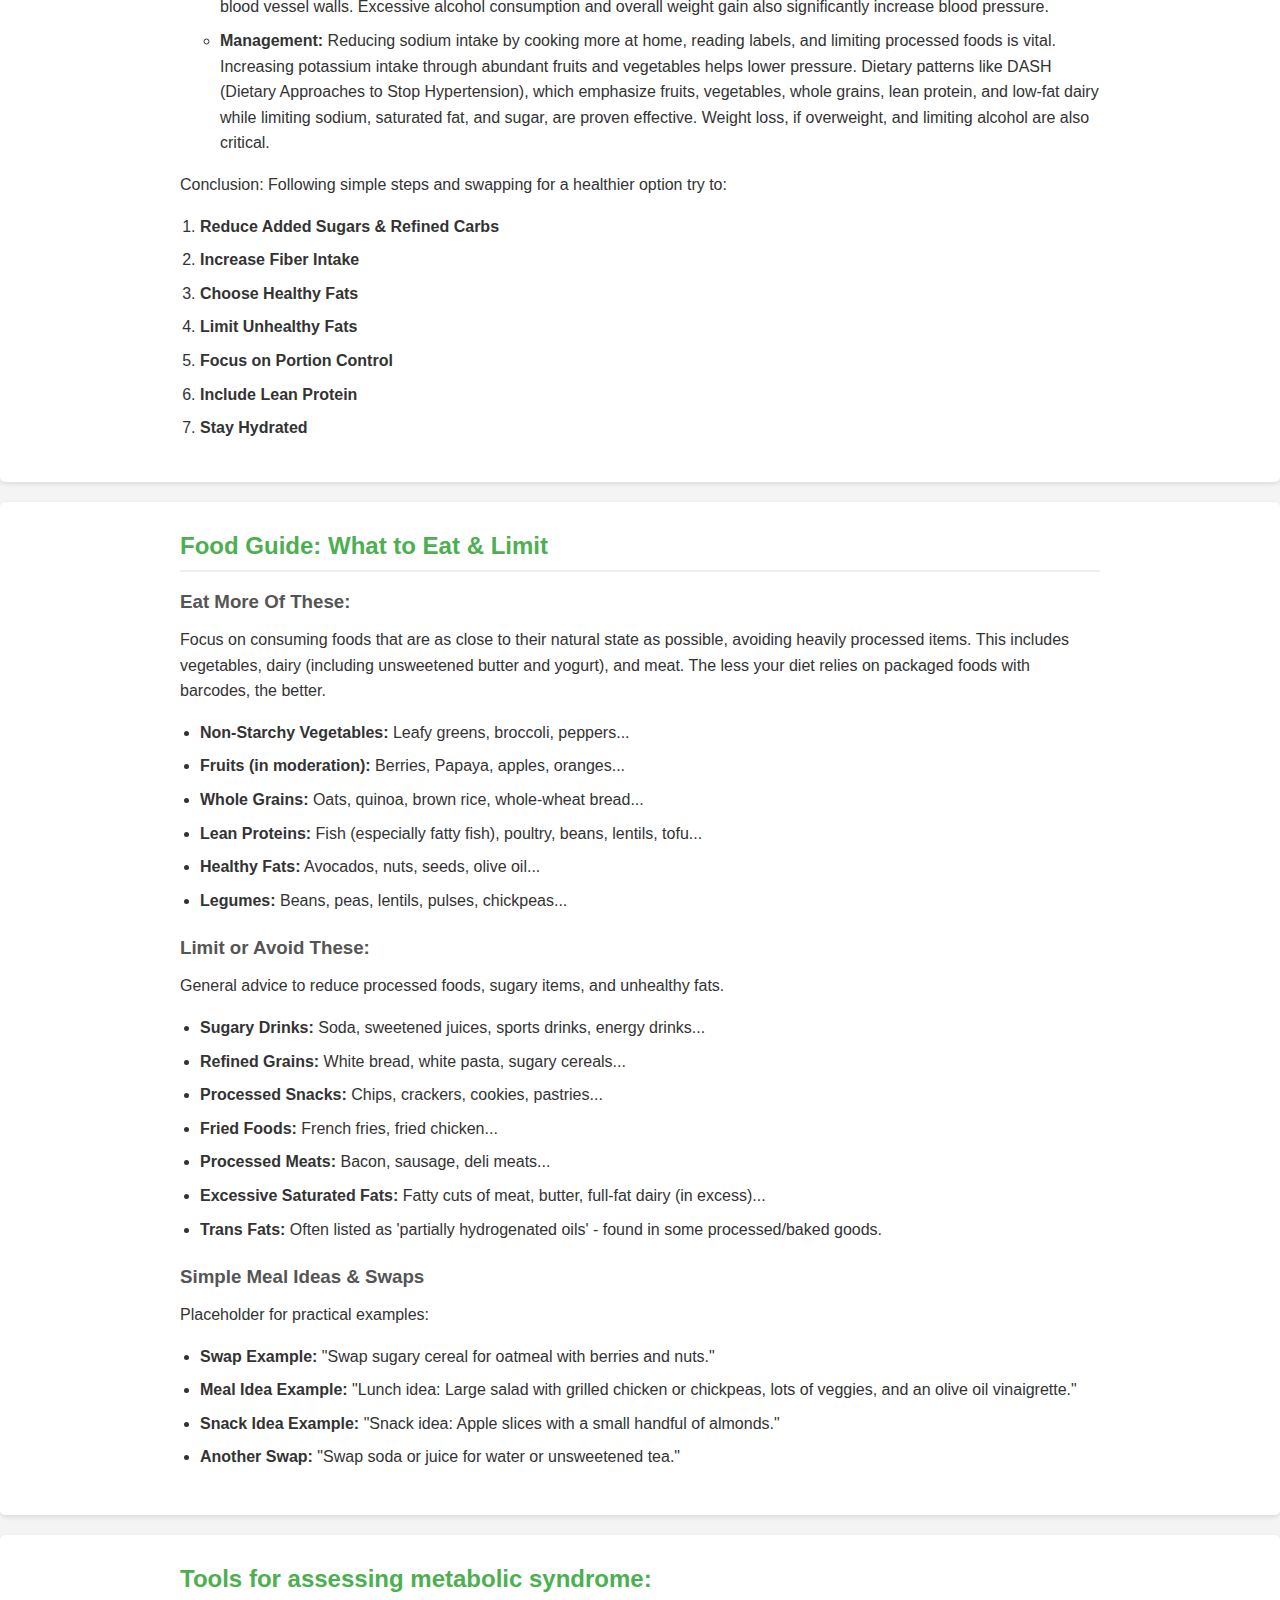
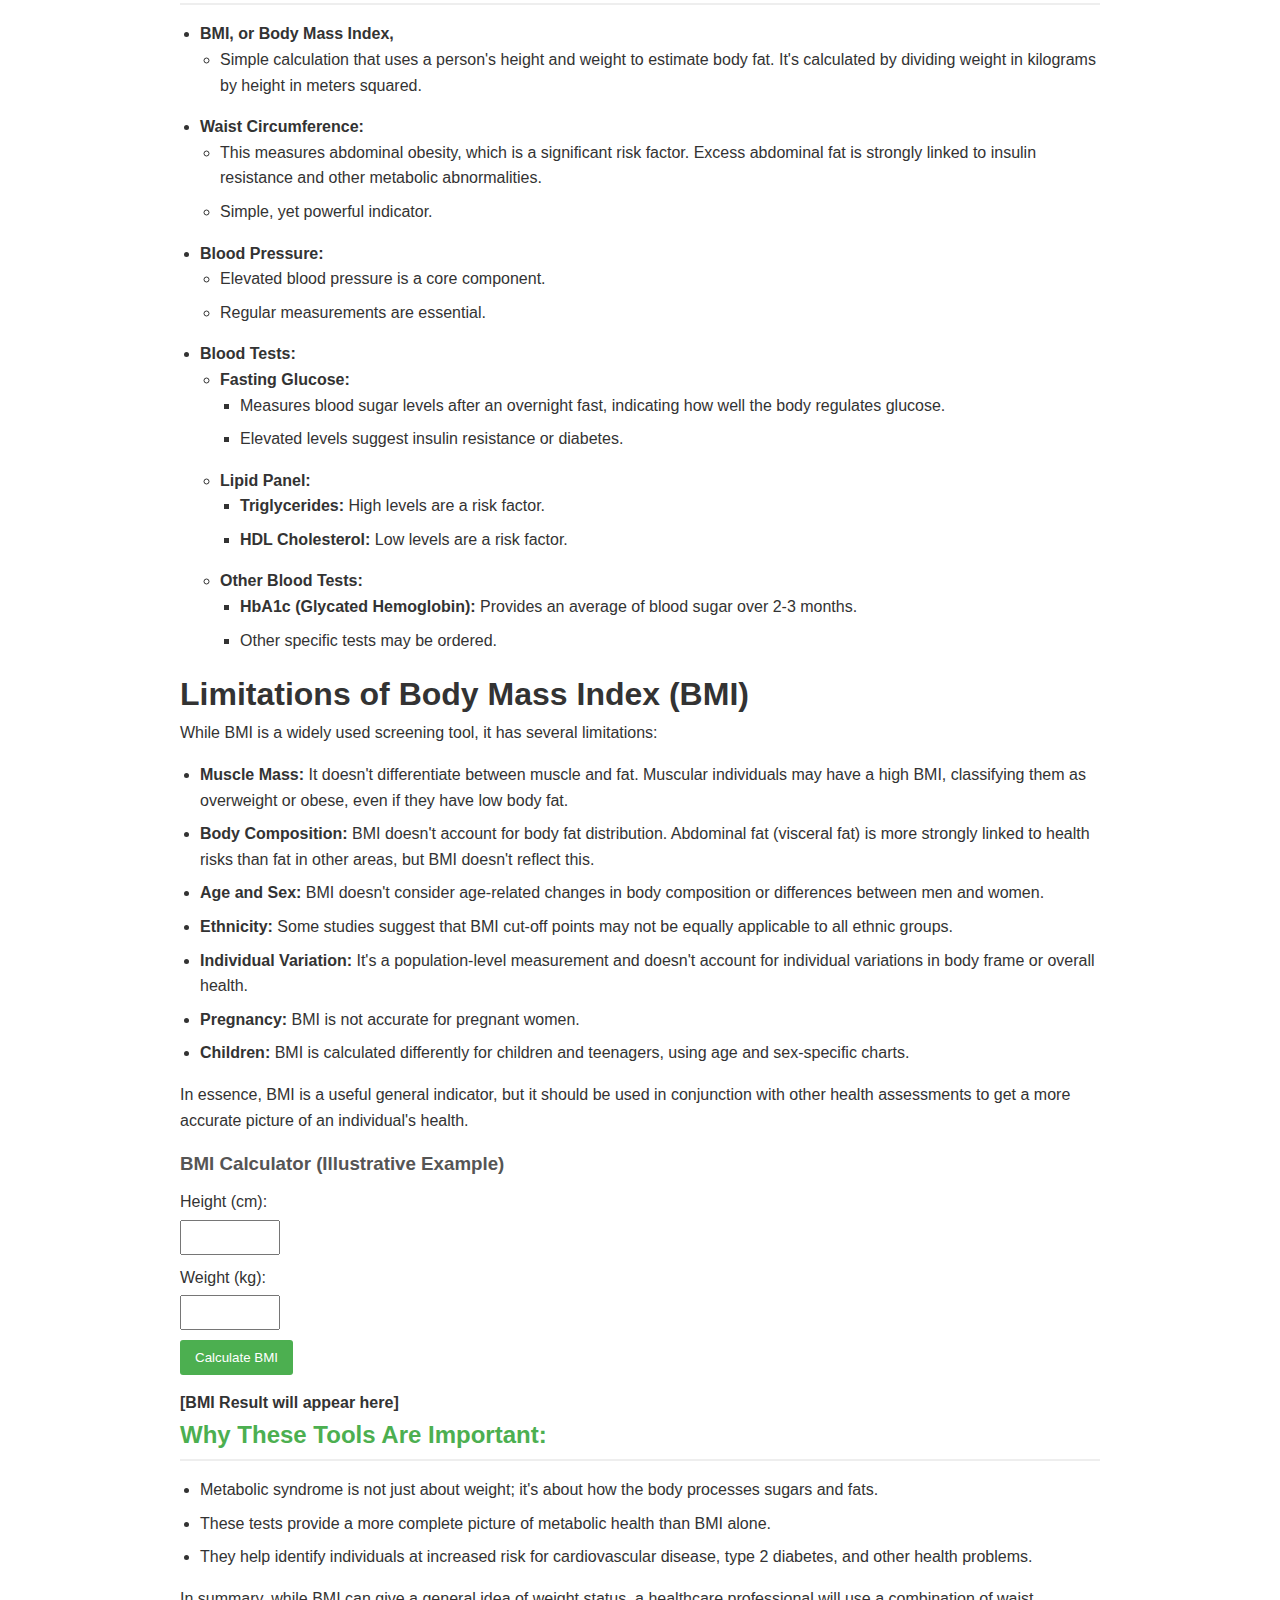
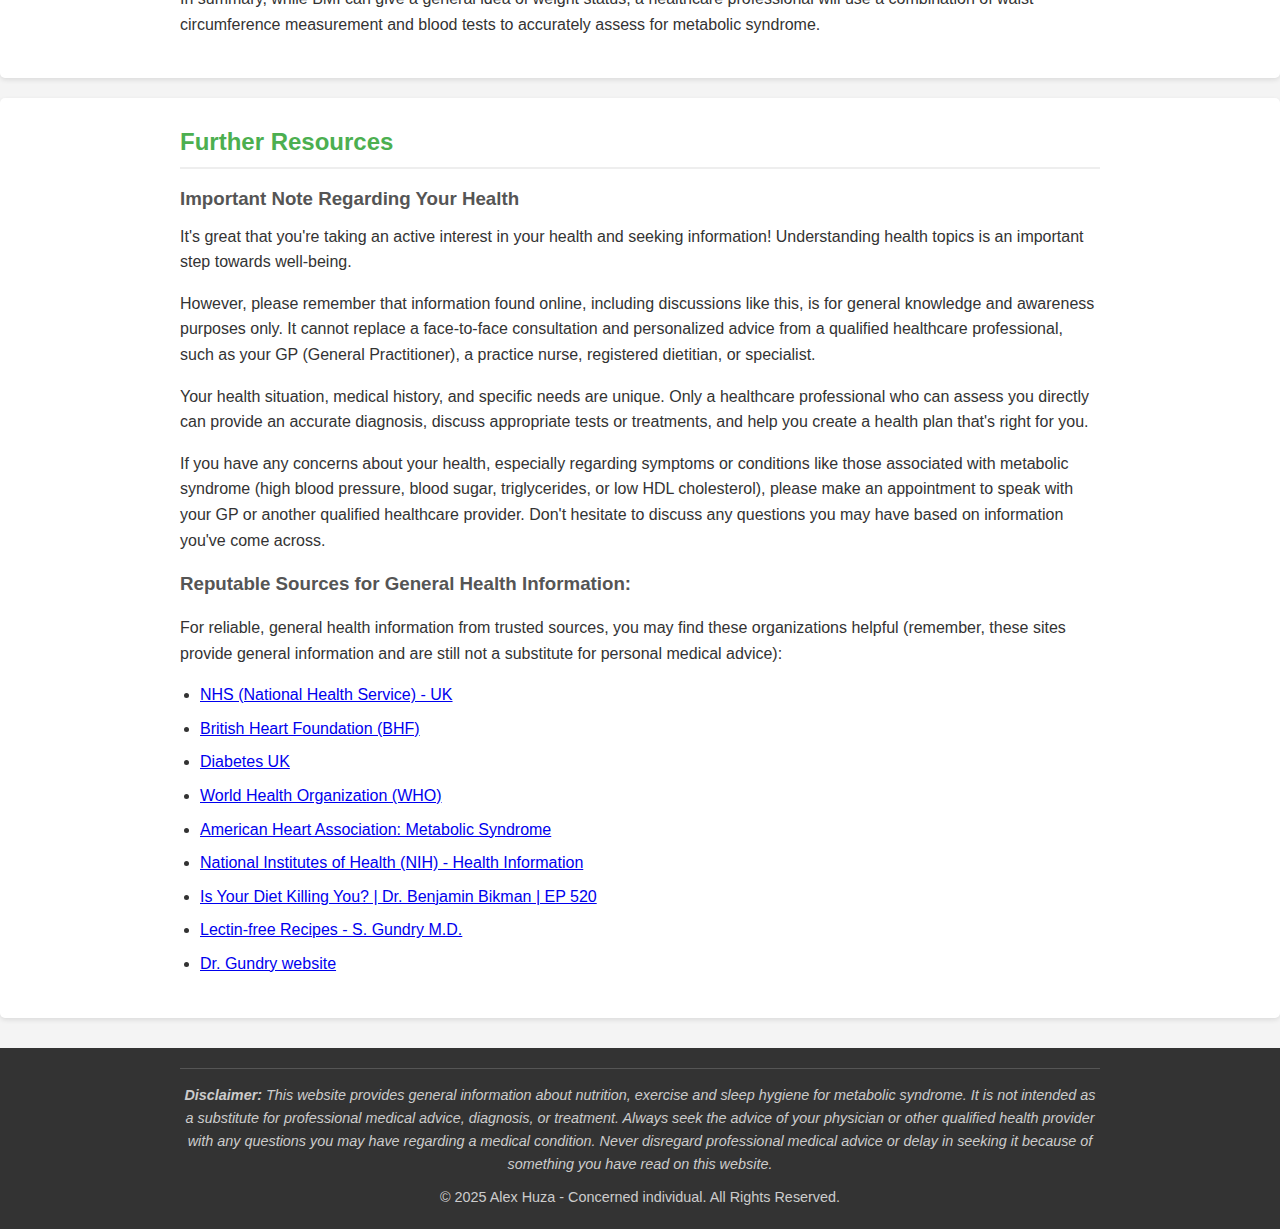
==== commit bbde1592: "Added exercise page" ====
--- a/index.html
+++ b/index.html
@@ -1,12 +1,14 @@
 <!DOCTYPE html>
 <html lang="en">
+
 <head>
     <meta charset="UTF-8">
     <meta name="viewport" content="width=device-width, initial-scale=1.0">
-    <title>Nutrition Guide for Metabolic Syndrome</title>
+    <title>Awareness Guide for Metabolic Syndrome</title>
     <link rel="stylesheet" href="css/style.css">
     <!-- Consider adding Favicon links here -->
 </head>
+
 <body>
 
     <header>
@@ -20,6 +22,7 @@
                     <li><a href="#food-guide">Food Guide</a></li>
                     <li><a href="#tools">Tools</a></li>
                     <li><a href="#resources">Resources</a></li>
+                    <li><a href="page.html">Lifestyle Factors</a></li>
                 </ul>
             </nav>
         </div>
@@ -29,78 +32,165 @@
         <section id="hero" class="hero-section">
             <div class="container">
                 <h2>Understanding Your Nutrition for Better Metabolic Health</h2>
-                <p>Unlock your body's potential and rewrite your health story: dietary choices, quality sleep and exercise are your most powerful tool against metabolic syndrome.</p>
-                <p>In today's day and age, we have become overly reliant on others to manage our health. The over abundance of food is not making it any easier for us to make the right choices when it comes to nutrition. If we had a Ferrari or another high end sports car we would probably go out of our way to look after it. This body is the only "Ferrari" we will get during our life time.</p>
-                <p>On this website We are not trying to tell you what to eat or how to live your life. We are here to provide you with the tools and knowledge to make informed decisions about your health. We want you to be able to take control of your health and make the best choices for yourself.</p>
+                <p>Unlock your body's potential and rewrite your health story: dietary choices, quality sleep and
+                    exercise are your most powerful tool against metabolic syndrome.</p>
+                <p>In today's day and age, we have become overly reliant on others to manage our health. The over
+                    abundance of food is not making it any easier for us to make the right choices when it comes to
+                    nutrition. If we had a Ferrari or another high end sports car we would probably go out of our way to
+                    look after it. This body is the only "Ferrari" we will get during our life time.</p>
+                <p>On this website We are not trying to tell you what to eat or how to live your life. We are here to
+                    provide you with the tools and knowledge to make informed decisions about your health. We want you
+                    to be able to take control of your health and make the best choices for yourself.</p>
             </div>
         </section>
 
         <section id="what-is-it">
             <div class="container">
                 <h2>What is Metabolic Syndrome?</h2>
-                <p>Metabolic syndrome is not a singular disease but rather a cluster of interconnected factors that heighten the risk of developing severe health issues, including cardiovascular disease, type 2 diabetes, and certain types of cancer.</p>
+                <p>Metabolic syndrome is not a singular disease but rather a cluster of interconnected factors that
+                    heighten the risk of developing severe health issues, including cardiovascular disease, type 2
+                    diabetes, and certain types of cancer.</p>
                 <p><b>The 5 key components:</b></p>
                 <ul>
-                    <li><strong>Abdominal Obesity:</strong> Excessive fat accumulation around the abdomen . This is often referred to as an "apple-shaped" body.</li>
-                    <li><strong>High Triglycerides:</strong> Elevated levels of triglycerides, a type of fat found in the blood.</li>
-                    <li><strong>Low HDL Cholesterol:</strong> Reduced levels of high-density lipoprotein (HDL) cholesterol . HDL cholesterol is often referred to as "good cholesterol".</li>
-                    <li><strong>High Blood Pressure:</strong> Multiple blood pressure readings consistently at or above 130/85 mmHg.</li>
-                    <li><strong>High Fasting Blood Sugar:</strong> An indicator of impaired glucose metabolism and potential prediabetes or diabetes.</li>
-                </ul>
-                <p>The presence of three or more of these factors signifies a diagnosis of MetS. Also having multiple components increases risks for cardiovascular disease, neuro degenerative disease, certain types of cancer and diabetes.</p>
+                    <li><strong>Abdominal Obesity:</strong> Excessive fat accumulation around the abdomen . This is
+                        often referred to as an "apple-shaped" body.</li>
+                    <li><strong>High Triglycerides:</strong> Elevated levels of triglycerides, a type of fat found in
+                        the blood.</li>
+                    <li><strong>Low HDL Cholesterol:</strong> Reduced levels of high-density lipoprotein (HDL)
+                        cholesterol . HDL cholesterol is often referred to as "good cholesterol".</li>
+                    <li><strong>High Blood Pressure:</strong> Multiple blood pressure readings consistently at or above
+                        130/85 mmHg.</li>
+                    <li><strong>High Fasting Blood Sugar:</strong> An indicator of impaired glucose metabolism and
+                        potential prediabetes or diabetes.</li>
+                </ul>
+                <p>The presence of three or more of these factors signifies a diagnosis of MetS. Also having multiple
+                    components increases risks for cardiovascular disease, neuro degenerative disease, certain types of
+                    cancer and diabetes.</p>
             </div>
         </section>
 
         <section id="Interconnectedness">
             <div class="container">
                 <h2>The Interconnectedness of Metabolic Syndrome Components</h2>
-                <p>The various components of MetS are intricately linked, with each factor influencing and exacerbating the others. This complex interplay creates a vicious cycle that can accelerate the progression of MetS and its associated health risks.</p>
-                <ul>
-                    <li><strong>Obesity and Insulin Resistance:</strong> Obesity, particularly central obesity, is a major driver of insulin resistance. Excess fat, especially visceral fat surrounding internal organs, releases inflammatory chemicals that interfere with insulin signaling. This leads to decreased insulin sensitivity in muscle, liver, and fat cells, resulting in elevated blood sugar levels and increased insulin production by the pancreas.</li>
-                    <li><strong>Insulin Resistance and Dyslipidemia:</strong> Insulin resistance also contributes to dyslipidemia, characterized by elevated triglycerides and low HDL cholesterol. Insulin resistance promotes the production of very-low-density lipoproteins (VLDL) in the liver, leading to increased triglyceride levels. It also impairs the activity of lipoprotein lipase, an enzyme that breaks down triglycerides, further contributing to their elevation. Additionally, insulin resistance reduces HDL cholesterol levels, which normally help remove cholesterol from the arteries.</li>
-                    <li><strong>Insulin Resistance and Hypertension:</strong> Insulin resistance can also contribute to high blood pressure. Insulin normally promotes vasodilation, the widening of blood vessels. However, in insulin resistance, this effect is diminished, leading to vasoconstriction and increased blood pressure. Additionally, insulin resistance can activate the sympathetic nervous system, which further elevates blood pressure.</li>
-                    <li><strong>The Role of Inflammation:</strong> Chronic low-grade inflammation is a key underlying factor in MetS. Excess fat tissue releases inflammatory cytokines, which contribute to insulin resistance, dyslipidemia, and hypertension. This inflammation also plays a role in the development of atherosclerosis, the buildup of plaque in the arteries, which is a major contributor to cardiovascular disease.</li>
-                </ul>
-                <p>Understanding this interconnectedness is crucial for effective management of MetS. Addressing one component can have positive effects on others, breaking the cycle and reducing the overall risk of complications.</p>
+                <p>The various components of MetS are intricately linked, with each factor influencing and exacerbating
+                    the others. This complex interplay creates a vicious cycle that can accelerate the progression of
+                    MetS and its associated health risks.</p>
+                <ul>
+                    <li><strong>Obesity and Insulin Resistance:</strong> Obesity, particularly central obesity, is a
+                        major driver of insulin resistance. Excess fat, especially visceral fat surrounding internal
+                        organs, releases inflammatory chemicals that interfere with insulin signaling. This leads to
+                        decreased insulin sensitivity in muscle, liver, and fat cells, resulting in elevated blood sugar
+                        levels and increased insulin production by the pancreas.</li>
+                    <li><strong>Insulin Resistance and Dyslipidemia:</strong> Insulin resistance also contributes to
+                        dyslipidemia, characterized by elevated triglycerides and low HDL cholesterol. Insulin
+                        resistance promotes the production of very-low-density lipoproteins (VLDL) in the liver, leading
+                        to increased triglyceride levels. It also impairs the activity of lipoprotein lipase, an enzyme
+                        that breaks down triglycerides, further contributing to their elevation. Additionally, insulin
+                        resistance reduces HDL cholesterol levels, which normally help remove cholesterol from the
+                        arteries.</li>
+                    <li><strong>Insulin Resistance and Hypertension:</strong> Insulin resistance can also contribute to
+                        high blood pressure. Insulin normally promotes vasodilation, the widening of blood vessels.
+                        However, in insulin resistance, this effect is diminished, leading to vasoconstriction and
+                        increased blood pressure. Additionally, insulin resistance can activate the sympathetic nervous
+                        system, which further elevates blood pressure.</li>
+                    <li><strong>The Role of Inflammation:</strong> Chronic low-grade inflammation is a key underlying
+                        factor in MetS. Excess fat tissue releases inflammatory cytokines, which contribute to insulin
+                        resistance, dyslipidemia, and hypertension. This inflammation also plays a role in the
+                        development of atherosclerosis, the buildup of plaque in the arteries, which is a major
+                        contributor to cardiovascular disease.</li>
+                </ul>
+                <p>Understanding this interconnectedness is crucial for effective management of MetS. Addressing one
+                    component can have positive effects on others, breaking the cycle and reducing the overall risk of
+                    complications.</p>
             </div>
         </section>
 
         <section id="why-nutrition">
             <div class="container">
                 <h2>Why Nutrition Matters</h2>
-                <p><strong>Harmful Dietary Patterns:</strong> Diets high in processed foods, added sugars, refined carbohydrates, unhealthy fats (saturated and trans), excessive sodium, and excessive alcohol directly contribute to the development of all components of metabolic syndrome, often exacerbated by a calorie surplus leading to abdominal obesity.</p>
-                <p><strong>Beneficial Dietary Patterns:</strong> Diets centered around whole, unprocessed foods – fruits, vegetables, whole grains, legumes, lean proteins, nuts, seeds, and healthy fats (like those in the Mediterranean or DASH diets) – along with calorie management for a healthy weight, are powerful tools for preventing and managing metabolic syndrome. These diets provide essential fiber, vitamins, minerals (like potassium), and healthy fats while limiting the harmful components.</p>
-                <p>Therefore, dietary changes are not just a suggestion but a cornerstone strategy, alongside exercise and sleep, for tackling metabolic syndrome and reducing the risk of progressing to the serious conditions (diabetes, heart disease, etc.). </p>
+                <p><strong>Harmful Dietary Patterns:</strong> Diets high in processed foods, added sugars, refined
+                    carbohydrates, unhealthy fats (saturated and trans), excessive sodium, and excessive alcohol
+                    directly contribute to the development of all components of metabolic syndrome, often exacerbated by
+                    a calorie surplus leading to abdominal obesity.</p>
+                <p><strong>Beneficial Dietary Patterns:</strong> Diets centered around whole, unprocessed foods –
+                    fruits, vegetables, whole grains, legumes, lean proteins, nuts, seeds, and healthy fats (like those
+                    in the Mediterranean or DASH diets) – along with calorie management for a healthy weight, are
+                    powerful tools for preventing and managing metabolic syndrome. These diets provide essential fiber,
+                    vitamins, minerals (like potassium), and healthy fats while limiting the harmful components.</p>
+                <p>Therefore, dietary changes are not just a suggestion but a cornerstone strategy, alongside exercise
+                    and sleep, for tackling metabolic syndrome and reducing the risk of progressing to the serious
+                    conditions (diabetes, heart disease, etc.). </p>
             </div>
         </section>
 
         <section id="principles">
             <div class="container">
                 <h2>Core Nutritional Principles</h2>
-                <p>Okay, let's break down the powerful connection between what you eat and the components of metabolic syndrome. Diet plays a central role in both the development and the management of these conditions.</p>
+                <p>Okay, let's break down the powerful connection between what you eat and the components of metabolic
+                    syndrome. Diet plays a central role in both the development and the management of these conditions.
+                </p>
                 <ol>
                     <li><strong>Insulin Resistance (Leading to High Blood Sugar):</strong>
                         <ul>
-                            <li><strong>Development:</strong> Diets high in refined carbohydrates (white bread, pastries, sugary cereals) and added sugars (sugary drinks, sweets) cause rapid spikes in blood sugar. Your pancreas releases insulin to help cells take up this sugar. Over time, with constant high sugar intake, cells can become less responsive to insulin's signal – this is insulin resistance. The pancreas then has to work harder, producing even more insulin, until it eventually may not keep up, leading to high blood sugar (pre-diabetes or type 2 diabetes). Excess calorie intake leading to weight gain, particularly abdominal fat, also significantly worsens insulin resistance.</li>
-                            <li><strong>Management:</strong> Shifting to a diet rich in fiber (vegetables, fruits, whole grains, legumes) slows sugar absorption, preventing sharp spikes. Reducing intake of refined carbs and added sugars lessens the burden on the insulin system. Focusing on complex carbohydrates and achieving/maintaining a healthy weight dramatically improves insulin sensitivity.</li>
-                        </ul> 
-                    </li>
-                    <li><strong>High Triglycerides:</strong> 
-                        <ul>
-                            <li><strong>Development:</strong> Triglycerides are a type of fat in your blood. While dietary fat matters, excess intake of sugar and refined carbohydrates is often a primary driver. The liver converts unused sugar into triglycerides. High intake of saturated fats, trans fats, and excessive alcohol also directly raises triglyceride levels. Overall calorie surplus contributes significantly.</li>
-                            <li><strong>Management:</strong> Drastically cutting back on added sugars and refined carbohydrates is key. Replacing saturated and trans fats with healthier unsaturated fats (like those in olive oil, avocados, nuts, seeds) helps. Including omega-3 fatty acids (found in fatty fish like salmon, mackerel, sardines, as well as flaxseeds and walnuts) can actively lower triglycerides. Limiting or avoiding alcohol and achieving a healthy weight are crucial.</li>
-                        </ul>
-                    </li>                      
-                    <li><strong>Low HDL ("Good") Cholesterol:</strong> 
-                        <ul>
-                            <li><strong>Development:</strong> HDL cholesterol helps remove excess "bad" cholesterol from your arteries. Diets high in trans fats (often found in processed baked goods, fried foods) are known to lower HDL. While less impactful than trans fats, very high carbohydrate diets (especially simple carbs) combined with low fat intake can sometimes suppress HDL levels. Lack of physical activity also contributes.</li>
-                            <li><strong>Management:</strong> Increasing intake of monounsaturated fats (olive oil, avocados, nuts) and polyunsaturated fats (especially omega-3s from fatty fish) can help raise HDL. Eliminating trans fats is essential. Regular exercise is also very effective in boosting HDL. Moderate alcohol intake can slightly raise HDL for some, but the risks often outweigh this small potential benefit, especially if other metabolic syndrome components are present.</li>
-                        </ul>
-                    </li>    
+                            <li><strong>Development:</strong> Diets high in refined carbohydrates (white bread,
+                                pastries, sugary cereals) and added sugars (sugary drinks, sweets) cause rapid spikes in
+                                blood sugar. Your pancreas releases insulin to help cells take up this sugar. Over time,
+                                with constant high sugar intake, cells can become less responsive to insulin's signal –
+                                this is insulin resistance. The pancreas then has to work harder, producing even more
+                                insulin, until it eventually may not keep up, leading to high blood sugar (pre-diabetes
+                                or type 2 diabetes). Excess calorie intake leading to weight gain, particularly
+                                abdominal fat, also significantly worsens insulin resistance.</li>
+                            <li><strong>Management:</strong> Shifting to a diet rich in fiber (vegetables, fruits, whole
+                                grains, legumes) slows sugar absorption, preventing sharp spikes. Reducing intake of
+                                refined carbs and added sugars lessens the burden on the insulin system. Focusing on
+                                complex carbohydrates and achieving/maintaining a healthy weight dramatically improves
+                                insulin sensitivity.</li>
+                        </ul>
+                    </li>
+                    <li><strong>High Triglycerides:</strong>
+                        <ul>
+                            <li><strong>Development:</strong> Triglycerides are a type of fat in your blood. While
+                                dietary fat matters, excess intake of sugar and refined carbohydrates is often a primary
+                                driver. The liver converts unused sugar into triglycerides. High intake of saturated
+                                fats, trans fats, and excessive alcohol also directly raises triglyceride levels.
+                                Overall calorie surplus contributes significantly.</li>
+                            <li><strong>Management:</strong> Drastically cutting back on added sugars and refined
+                                carbohydrates is key. Replacing saturated and trans fats with healthier unsaturated fats
+                                (like those in olive oil, avocados, nuts, seeds) helps. Including omega-3 fatty acids
+                                (found in fatty fish like salmon, mackerel, sardines, as well as flaxseeds and walnuts)
+                                can actively lower triglycerides. Limiting or avoiding alcohol and achieving a healthy
+                                weight are crucial.</li>
+                        </ul>
+                    </li>
+                    <li><strong>Low HDL ("Good") Cholesterol:</strong>
+                        <ul>
+                            <li><strong>Development:</strong> HDL cholesterol helps remove excess "bad" cholesterol from
+                                your arteries. Diets high in trans fats (often found in processed baked goods, fried
+                                foods) are known to lower HDL. While less impactful than trans fats, very high
+                                carbohydrate diets (especially simple carbs) combined with low fat intake can sometimes
+                                suppress HDL levels. Lack of physical activity also contributes.</li>
+                            <li><strong>Management:</strong> Increasing intake of monounsaturated fats (olive oil,
+                                avocados, nuts) and polyunsaturated fats (especially omega-3s from fatty fish) can help
+                                raise HDL. Eliminating trans fats is essential. Regular exercise is also very effective
+                                in boosting HDL. Moderate alcohol intake can slightly raise HDL for some, but the risks
+                                often outweigh this small potential benefit, especially if other metabolic syndrome
+                                components are present.</li>
+                        </ul>
+                    </li>
                     <li><strong>High Blood Pressure (Hypertension):</strong>
                         <ul>
-                            <li><strong>Development:</strong> High sodium intake, prevalent in processed foods, fast food, and restaurant meals, is a major contributor for many people. Sodium causes the body to retain water, increasing blood volume and pressure on artery walls. Diets low in potassium (found in fruits, vegetables, beans) can also contribute, as potassium helps balance sodium's effects and relax blood vessel walls. Excessive alcohol consumption and overall weight gain also significantly increase blood pressure.</li>
-                            <li><strong>Management:</strong> Reducing sodium intake by cooking more at home, reading labels, and limiting processed foods is vital. Increasing potassium intake through abundant fruits and vegetables helps lower pressure. Dietary patterns like DASH (Dietary Approaches to Stop Hypertension), which emphasize fruits, vegetables, whole grains, lean protein, and low-fat dairy while limiting sodium, saturated fat, and sugar, are proven effective. Weight loss, if overweight, and limiting alcohol are also critical. </li>
+                            <li><strong>Development:</strong> High sodium intake, prevalent in processed foods, fast
+                                food, and restaurant meals, is a major contributor for many people. Sodium causes the
+                                body to retain water, increasing blood volume and pressure on artery walls. Diets low in
+                                potassium (found in fruits, vegetables, beans) can also contribute, as potassium helps
+                                balance sodium's effects and relax blood vessel walls. Excessive alcohol consumption and
+                                overall weight gain also significantly increase blood pressure.</li>
+                            <li><strong>Management:</strong> Reducing sodium intake by cooking more at home, reading
+                                labels, and limiting processed foods is vital. Increasing potassium intake through
+                                abundant fruits and vegetables helps lower pressure. Dietary patterns like DASH (Dietary
+                                Approaches to Stop Hypertension), which emphasize fruits, vegetables, whole grains, lean
+                                protein, and low-fat dairy while limiting sodium, saturated fat, and sugar, are proven
+                                effective. Weight loss, if overweight, and limiting alcohol are also critical. </li>
                         </ul>
                     </li>
                 </ol>
@@ -114,8 +204,8 @@
                     <li><strong>Include Lean Protein</strong></li>
                     <li><strong>Stay Hydrated</strong></li>
                 </ol>
-                    
-                
+
+
             </div>
         </section>
 
@@ -125,12 +215,15 @@
 
                 <article class="food-category">
                     <h3>Eat More Of These:</h3>
-                    <p>Focus on consuming foods that are as close to their natural state as possible, avoiding heavily processed items. This includes vegetables, dairy (including unsweetened butter and yogurt), and meat. The less your diet relies on packaged foods with barcodes, the better.</p>
+                    <p>Focus on consuming foods that are as close to their natural state as possible, avoiding heavily
+                        processed items. This includes vegetables, dairy (including unsweetened butter and yogurt), and
+                        meat. The less your diet relies on packaged foods with barcodes, the better.</p>
                     <ul>
                         <li><strong>Non-Starchy Vegetables:</strong> Leafy greens, broccoli, peppers...</li>
                         <li><strong>Fruits (in moderation):</strong> Berries, Papaya, apples, oranges...</li>
                         <li><strong>Whole Grains:</strong> Oats, quinoa, brown rice, whole-wheat bread...</li>
-                        <li><strong>Lean Proteins:</strong> Fish (especially fatty fish), poultry, beans, lentils, tofu...</li>
+                        <li><strong>Lean Proteins:</strong> Fish (especially fatty fish), poultry, beans, lentils,
+                            tofu...</li>
                         <li><strong>Healthy Fats:</strong> Avocados, nuts, seeds, olive oil...</li>
                         <li><strong>Legumes:</strong> Beans, peas, lentils, pulses, chickpeas...</li>
                     </ul>
@@ -145,8 +238,10 @@
                         <li><strong>Processed Snacks:</strong> Chips, crackers, cookies, pastries...</li>
                         <li><strong>Fried Foods:</strong> French fries, fried chicken...</li>
                         <li><strong>Processed Meats:</strong> Bacon, sausage, deli meats...</li>
-                        <li><strong>Excessive Saturated Fats:</strong> Fatty cuts of meat, butter, full-fat dairy (in excess)...</li>
-                        <li><strong>Trans Fats:</strong> Often listed as 'partially hydrogenated oils' - found in some processed/baked goods.</li>
+                        <li><strong>Excessive Saturated Fats:</strong> Fatty cuts of meat, butter, full-fat dairy (in
+                            excess)...</li>
+                        <li><strong>Trans Fats:</strong> Often listed as 'partially hydrogenated oils' - found in some
+                            processed/baked goods.</li>
                     </ul>
                 </article>
 
@@ -155,8 +250,10 @@
                     <p>Placeholder for practical examples:</p>
                     <ul>
                         <li><strong>Swap Example:</strong> "Swap sugary cereal for oatmeal with berries and nuts."</li>
-                        <li><strong>Meal Idea Example:</strong> "Lunch idea: Large salad with grilled chicken or chickpeas, lots of veggies, and an olive oil vinaigrette."</li>
-                        <li><strong>Snack Idea Example:</strong> "Snack idea: Apple slices with a small handful of almonds."</li>
+                        <li><strong>Meal Idea Example:</strong> "Lunch idea: Large salad with grilled chicken or
+                            chickpeas, lots of veggies, and an olive oil vinaigrette."</li>
+                        <li><strong>Snack Idea Example:</strong> "Snack idea: Apple slices with a small handful of
+                            almonds."</li>
                         <li><strong>Another Swap:</strong> "Swap soda or juice for water or unsweetened tea."</li>
                     </ul>
                 </article>
@@ -168,75 +265,88 @@
                 <h2>Tools for assessing metabolic syndrome:</h2>
                 <ul>
                     <p>
-                        <li><strong>BMI, or Body Mass Index,</strong> 
+                        <li><strong>BMI, or Body Mass Index,</strong>
                             <ul>
-                                <li>Simple calculation that uses a person's height and weight to estimate body fat. It's calculated by dividing weight in kilograms by height in meters squared.</li>
+                                <li>Simple calculation that uses a person's height and weight to estimate body fat. It's
+                                    calculated by dividing weight in kilograms by height in meters squared.</li>
                             </ul>
                         </li>
                     </p>
 
                     <li>
-                      <strong>Waist Circumference:</strong>
-                      <ul>
-                        <li>This measures abdominal obesity, which is a significant risk factor. Excess abdominal fat is strongly linked to insulin resistance and other metabolic abnormalities.</li>
-                        <li>Simple, yet powerful indicator.</li>
-                      </ul>
+                        <strong>Waist Circumference:</strong>
+                        <ul>
+                            <li>This measures abdominal obesity, which is a significant risk factor. Excess abdominal
+                                fat is strongly linked to insulin resistance and other metabolic abnormalities.</li>
+                            <li>Simple, yet powerful indicator.</li>
+                        </ul>
                     </li>
                     <li>
-                      <strong>Blood Pressure:</strong>
-                      <ul>
-                        <li>Elevated blood pressure is a core component.</li>
-                        <li>Regular measurements are essential.</li>
-                      </ul>
+                        <strong>Blood Pressure:</strong>
+                        <ul>
+                            <li>Elevated blood pressure is a core component.</li>
+                            <li>Regular measurements are essential.</li>
+                        </ul>
                     </li>
                     <li>
-                      <strong>Blood Tests:</strong>
-                      <ul>
-                        <li>
-                          <strong>Fasting Glucose:</strong>
-                          <ul>
-                            <li>Measures blood sugar levels after an overnight fast, indicating how well the body regulates glucose.</li>
-                            <li>Elevated levels suggest insulin resistance or diabetes.</li>
-                          </ul>
-                        </li>
-                        <li>
-                          <strong>Lipid Panel:</strong>
-                          <ul>
-                            <li><strong>Triglycerides:</strong> High levels are a risk factor.</li>
-                            <li><strong>HDL Cholesterol:</strong> Low levels are a risk factor.</li>
-                          </ul>
-                        </li>
-                        <li>
-                            <strong>Other Blood Tests:</strong>
-                            <ul>
-                                <li><strong>HbA1c (Glycated Hemoglobin):</strong> Provides an average of blood sugar over 2-3 months.</li>
-                                <li>Other specific tests may be ordered.</li>
-                            </ul>
-                        </li>
-                      </ul>
-                    </li>
-                  </ul>
-                
-                
+                        <strong>Blood Tests:</strong>
+                        <ul>
+                            <li>
+                                <strong>Fasting Glucose:</strong>
+                                <ul>
+                                    <li>Measures blood sugar levels after an overnight fast, indicating how well the
+                                        body regulates glucose.</li>
+                                    <li>Elevated levels suggest insulin resistance or diabetes.</li>
+                                </ul>
+                            </li>
+                            <li>
+                                <strong>Lipid Panel:</strong>
+                                <ul>
+                                    <li><strong>Triglycerides:</strong> High levels are a risk factor.</li>
+                                    <li><strong>HDL Cholesterol:</strong> Low levels are a risk factor.</li>
+                                </ul>
+                            </li>
+                            <li>
+                                <strong>Other Blood Tests:</strong>
+                                <ul>
+                                    <li><strong>HbA1c (Glycated Hemoglobin):</strong> Provides an average of blood sugar
+                                        over 2-3 months.</li>
+                                    <li>Other specific tests may be ordered.</li>
+                                </ul>
+                            </li>
+                        </ul>
+                    </li>
+                </ul>
+
+
                 <h1>Limitations of Body Mass Index (BMI)</h1>
 
-                    <p>While BMI is a widely used screening tool, it has several limitations:</p>
-
-                    <ul>
-                        <li><strong>Muscle Mass:</strong> It doesn't differentiate between muscle and fat. Muscular individuals may have a high BMI, classifying them as overweight or obese, even if they have low body fat.</li>
-                        <li><strong>Body Composition:</strong> BMI doesn't account for body fat distribution. Abdominal fat (visceral fat) is more strongly linked to health risks than fat in other areas, but BMI doesn't reflect this.</li>
-                        <li><strong>Age and Sex:</strong> BMI doesn't consider age-related changes in body composition or differences between men and women.</li>
-                        <li><strong>Ethnicity:</strong> Some studies suggest that BMI cut-off points may not be equally applicable to all ethnic groups.</li>
-                        <li><strong>Individual Variation:</strong> It's a population-level measurement and doesn't account for individual variations in body frame or overall health.</li>
-                        <li><strong>Pregnancy:</strong> BMI is not accurate for pregnant women.</li>
-                        <li><strong>Children:</strong> BMI is calculated differently for children and teenagers, using age and sex-specific charts.</li>
-                    </ul>
-
-                    <p>In essence, BMI is a useful general indicator, but it should be used in conjunction with other health assessments to get a more accurate picture of an individual's health.</p>
+                <p>While BMI is a widely used screening tool, it has several limitations:</p>
+
+                <ul>
+                    <li><strong>Muscle Mass:</strong> It doesn't differentiate between muscle and fat. Muscular
+                        individuals may have a high BMI, classifying them as overweight or obese, even if they have low
+                        body fat.</li>
+                    <li><strong>Body Composition:</strong> BMI doesn't account for body fat distribution. Abdominal fat
+                        (visceral fat) is more strongly linked to health risks than fat in other areas, but BMI doesn't
+                        reflect this.</li>
+                    <li><strong>Age and Sex:</strong> BMI doesn't consider age-related changes in body composition or
+                        differences between men and women.</li>
+                    <li><strong>Ethnicity:</strong> Some studies suggest that BMI cut-off points may not be equally
+                        applicable to all ethnic groups.</li>
+                    <li><strong>Individual Variation:</strong> It's a population-level measurement and doesn't account
+                        for individual variations in body frame or overall health.</li>
+                    <li><strong>Pregnancy:</strong> BMI is not accurate for pregnant women.</li>
+                    <li><strong>Children:</strong> BMI is calculated differently for children and teenagers, using age
+                        and sex-specific charts.</li>
+                </ul>
+
+                <p>In essence, BMI is a useful general indicator, but it should be used in conjunction with other health
+                    assessments to get a more accurate picture of an individual's health.</p>
 
                 <div class="tool-item">
                     <h3>BMI Calculator (Illustrative Example)</h3>
-                    
+
                     <form id="bmi-form">
                         <div>
                             <label for="height">Height (cm):</label>
@@ -256,46 +366,73 @@
                 <h2>Why These Tools Are Important:</h2>
 
                 <p>
-                    <ul>
-                        <li>Metabolic syndrome is not just about weight; it's about how the body processes sugars and fats.</li>
-                        <li>These tests provide a more complete picture of metabolic health than BMI alone.</li>
-                        <li>They help identify individuals at increased risk for cardiovascular disease, type 2 diabetes, and other health problems.</li>
-                    </ul>
+                <ul>
+                    <li>Metabolic syndrome is not just about weight; it's about how the body processes sugars and fats.
+                    </li>
+                    <li>These tests provide a more complete picture of metabolic health than BMI alone.</li>
+                    <li>They help identify individuals at increased risk for cardiovascular disease, type 2 diabetes,
+                        and other health problems.</li>
+                </ul>
                 </p>
-                              
-                <p>In summary, while BMI can give a general idea of weight status, a healthcare professional will use a combination of waist circumference measurement and blood tests to accurately assess for metabolic syndrome.</p>
-                
+
+                <p>In summary, while BMI can give a general idea of weight status, a healthcare professional will use a
+                    combination of waist circumference measurement and blood tests to accurately assess for metabolic
+                    syndrome.</p>
+
             </div>
         </section>
 
         <section id="resources">
             <div class="container">
                 <h2>Further Resources</h2>
-                
+
                 <h3>Important Note Regarding Your Health</h3>
 
-                <p>It's great that you're taking an active interest in your health and seeking information! Understanding health topics is an important step towards well-being.</p>
-
-                <p>However, please remember that information found online, including discussions like this, is for general knowledge and awareness purposes only. It cannot replace a face-to-face consultation and personalized advice from a qualified healthcare professional, such as your GP (General Practitioner), a practice nurse, registered dietitian, or specialist.</p>
-
-                <p>Your health situation, medical history, and specific needs are unique. Only a healthcare professional who can assess you directly can provide an accurate diagnosis, discuss appropriate tests or treatments, and help you create a health plan that's right for you.</p>
-
-                <p>If you have any concerns about your health, especially regarding symptoms or conditions like those associated with metabolic syndrome (high blood pressure, blood sugar, triglycerides, or low HDL cholesterol), please make an appointment to speak with your GP or another qualified healthcare provider. Don't hesitate to discuss any questions you may have based on information you've come across.</p>
-
-                <p><h3>Reputable Sources for General Health Information:</h3></p>
-
-                <p>For reliable, general health information from trusted sources, you may find these organizations helpful (remember, these sites provide general information and are still not a substitute for personal medical advice):</p>
-                
-                <ul>
-                    <li><a href="https://www.nhs.uk/" target="_blank" rel="noopener noreferrer">NHS (National Health Service) - UK</a></li>
-                    <li><a href="https://www.bhf.org.uk/" target="_blank" rel="noopener noreferrer">British Heart Foundation (BHF)</a></li>
-                    <li><a href="https://www.diabetes.org.uk/" target="_blank" rel="noopener noreferrer">Diabetes UK</a></li>
-                    <li><a href="https://www.who.int/" target="_blank" rel="noopener noreferrer">World Health Organization (WHO)</a></li>
-                    <li><a href="https://www.heart.org/en/health-topics/metabolic-syndrome" target="_blank" rel="noopener noreferrer">American Heart Association: Metabolic Syndrome</a></li>
-                    <li><a href="https://www.nih.gov/health-information" target="_blank" rel="noopener noreferrer">National Institutes of Health (NIH) - Health Information</a></li>
-                    <li><a href="https://www.youtube.com/watch?v=Oh5wT4r2EYA" target="_blank" rel="noopener noreferrer">Is Your Diet Killing You? | Dr. Benjamin Bikman | EP 520</a></li>
-                    <li><a href="https://gundrymd.com/c/lectin-free-recipes/" target="_blank" rel="noopener noreferrer">Lectin-free Recipes - S. Gundry M.D.</a></li>
-                    <li><a href="https://drgundry.com/recipes/" target="_blank" rel="noopener noreferrer">Dr. Gundry website</a></li>
+                <p>It's great that you're taking an active interest in your health and seeking information!
+                    Understanding health topics is an important step towards well-being.</p>
+
+                <p>However, please remember that information found online, including discussions like this, is for
+                    general knowledge and awareness purposes only. It cannot replace a face-to-face consultation and
+                    personalized advice from a qualified healthcare professional, such as your GP (General
+                    Practitioner), a practice nurse, registered dietitian, or specialist.</p>
+
+                <p>Your health situation, medical history, and specific needs are unique. Only a healthcare professional
+                    who can assess you directly can provide an accurate diagnosis, discuss appropriate tests or
+                    treatments, and help you create a health plan that's right for you.</p>
+
+                <p>If you have any concerns about your health, especially regarding symptoms or conditions like those
+                    associated with metabolic syndrome (high blood pressure, blood sugar, triglycerides, or low HDL
+                    cholesterol), please make an appointment to speak with your GP or another qualified healthcare
+                    provider. Don't hesitate to discuss any questions you may have based on information you've come
+                    across.</p>
+
+                <p>
+                <h3>Reputable Sources for General Health Information:</h3>
+                </p>
+
+                <p>For reliable, general health information from trusted sources, you may find these organizations
+                    helpful (remember, these sites provide general information and are still not a substitute for
+                    personal medical advice):</p>
+
+                <ul>
+                    <li><a href="https://www.nhs.uk/" target="_blank" rel="noopener noreferrer">NHS (National Health
+                            Service) - UK</a></li>
+                    <li><a href="https://www.bhf.org.uk/" target="_blank" rel="noopener noreferrer">British Heart
+                            Foundation (BHF)</a></li>
+                    <li><a href="https://www.diabetes.org.uk/" target="_blank" rel="noopener noreferrer">Diabetes UK</a>
+                    </li>
+                    <li><a href="https://www.who.int/" target="_blank" rel="noopener noreferrer">World Health
+                            Organization (WHO)</a></li>
+                    <li><a href="https://www.heart.org/en/health-topics/metabolic-syndrome" target="_blank"
+                            rel="noopener noreferrer">American Heart Association: Metabolic Syndrome</a></li>
+                    <li><a href="https://www.nih.gov/health-information" target="_blank"
+                            rel="noopener noreferrer">National Institutes of Health (NIH) - Health Information</a></li>
+                    <li><a href="https://www.youtube.com/watch?v=Oh5wT4r2EYA" target="_blank"
+                            rel="noopener noreferrer">Is Your Diet Killing You? | Dr. Benjamin Bikman | EP 520</a></li>
+                    <li><a href="https://gundrymd.com/c/lectin-free-recipes/" target="_blank"
+                            rel="noopener noreferrer">Lectin-free Recipes - S. Gundry M.D.</a></li>
+                    <li><a href="https://drgundry.com/recipes/" target="_blank" rel="noopener noreferrer">Dr. Gundry
+                            website</a></li>
                 </ul>
             </div>
         </section>
@@ -305,7 +442,11 @@
     <footer>
         <div class="container">
             <p class="disclaimer">
-                <strong>Disclaimer:</strong> This website provides general information about nutrition for metabolic syndrome. It is not intended as a substitute for professional medical advice, diagnosis, or treatment. Always seek the advice of your physician or other qualified health provider with any questions you may have regarding a medical condition. Never disregard professional medical advice or delay in seeking it because of something you have read on this website.
+                <strong>Disclaimer:</strong> This website provides general information about nutrition, exercise and
+                sleep hygiene for metabolic syndrome. It is not intended as a substitute for professional medical
+                advice, diagnosis, or treatment. Always seek the advice of your physician or other qualified health
+                provider with any questions you may have regarding a medical condition. Never disregard professional
+                medical advice or delay in seeking it because of something you have read on this website.
             </p>
             <p class="copyright">
                 © 2025 Alex Huza - Concerned individual. All Rights Reserved.
@@ -315,4 +456,5 @@
 
     <script src="js/script.js"></script>
 </body>
+
 </html>